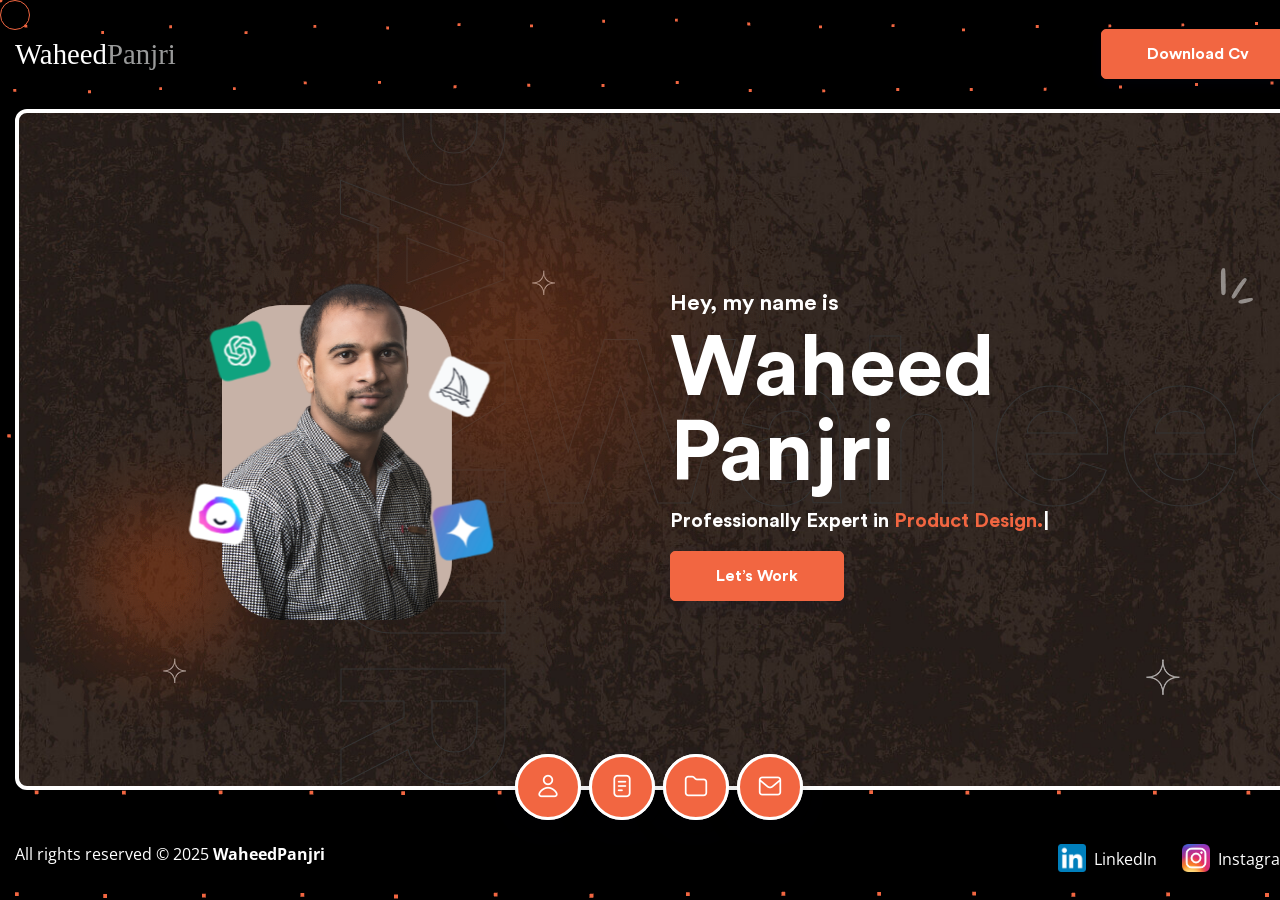
==== index.html @ 33e7f5e1 "added boxes to skills" ====
<!doctype html>
<html class="no-js" lang="zxx">

<head>
    <meta charset="utf-8">
    <meta http-equiv="x-ua-compatible" content="ie=edge">
    <title>Waheed Panjri - Portfolio</title>
    <meta name="description" content="">
    <meta name="viewport" content="width=device-width, initial-scale=1">

    <!-- Place favicon.ico in the root directory -->
    <link rel="shortcut icon" href="images/logo/favicon.png" type="image/x-icon">

    <!-- Google fonts link here -->
    <link rel="preconnect" href="https://fonts.googleapis.com">
    <link rel="preconnect" href="https://fonts.gstatic.com" crossorigin>
    <link
        href="https://fonts.googleapis.com/css2?family=Cormorant+Garamond:ital,wght@0,300;0,400;0,500;0,600;0,700;1,300;1,400;1,500;1,600;1,700&family=Open+Sans:ital,wght@0,400;0,500;0,700;0,800;1,300;1,400;1,500;1,600;1,700;1,800&family=Oswald:wght@300;400;500;700&family=Roboto+Condensed:wght@300;400;700&display=swap"
        rel="stylesheet">

    <!-- All css here -->
    <link rel="stylesheet" href="css/fontawesome-all.min.css">
    <link rel="stylesheet" href="css/bootstrap.min.css">
    <link rel="stylesheet" href="css/flaticon.css">
    <link rel="stylesheet" href="css/all-animations.css">
    <link rel="stylesheet" href="css/reset.min.css">
    <link rel="stylesheet" href="css/leaflet.css">
    <link rel="stylesheet" href="css/default.css">
    <link rel="stylesheet" href="css/style.css">
    <link rel="stylesheet" href="css/responsive.css">


</head>

<body>
    <!--[if lte IE 9]>
        <p class="browserupgrade">You are using an <strong>outdated</strong> browser. Please <a href="https://browsehappy.com/">upgrade your browser</a> to improve your experience and security.</p>
    <![endif]-->



    <!--  ====== preloader=============================================  -->
    <div id="preloader">
        <div id="loading">
            <div id="loading-center">
                <div id="loading-center-absolute">
                    <div class="object" id="object_one"></div>
                    <div class="object" id="object_two"></div>
                    <div class="object" id="object_three"></div>
                </div>
            </div>
        </div>
    </div><!-- /preloader -->

    <div class="body-wrapper over-hidden position-relative">
        <div id="venta-background" class="h-100"></div>
        <div class="container p-0 con-padding">

            <!--  ====== header-area-start
            ===================================================  -->
            <header class="header-padding">
                <div class="row align-items-center">
                    <div class="col-xl-6  col-lg-6  col-md-3  col-sm-6 col-5">
                        <div id="logo">
                            <!-- <a href="index.html"><img src="images/logo/logo.png" alt="ProCv"></a> -->
                            <a href="index.html" alt="WaheedPanjri"
                                style="font-family: fantasy; font-size: 1.8em;"><span class="fname"
                                    style="color: #fff;">Waheed</span><span class="lname"
                                    style="color: #999a9a;">Panjri</span></a>
                        </div>
                    </div><!-- /col -->

                    <div class="col-xl-6  col-lg-6  col-md-9  col-sm-6 col-7 text-right">
                        <div class="my-btn d-inline-block">
                            <a href="images/resume/PD-Waheed-Resume.pdf" target="_blank"
                                class="btn theme-bg text-capitalize f-700 mb-0">Download Cv</a>
                        </div><!-- /my-btn -->
                    </div><!-- /col -->

                </div><!-- /row -->
            </header>

            <div id="content">

                <!-- profile 
                ================================================== -->
                <div id="profile"
                    class="hero-area hero-area-height border-radius12 over-hidden bg-cover position-relative"
                    data-background="images/hero/hero-bg.jpg">
                    <div id="scene" class="parallax position-absolute w-100 h-100 z-index11">
                        <img data-depth="0.20" class="hero-shape hero-shape1 position-absolute d-none d-md-inline-block"
                            src="images/hero/shape1.png" alt="#"><!-- /hero-shape1 -->
                        <img data-depth="0.15" class="hero-shape hero-shape2 position-absolute d-none d-md-inline-block"
                            src="images/hero/shape2.png" alt="#"><!-- /hero-shape2 -->
                        <img data-depth="0.30" class="hero-shape hero-shape3 position-absolute d-none d-md-inline-block"
                            src="images/hero/shape3.png" alt="#"><!-- /hero-shape3 -->
                        <img data-depth="0.10" class="hero-shape hero-shape4 position-absolute d-none d-md-inline-block"
                            src="images/hero/shape4.png" alt="#"><!-- /hero-shape4 -->
                        <div data-depth="0.30"
                            class="hero-text-shape hero-text-shape1 position-absolute d-none d-md-inline-block">
                            <span class="d-inline-block font-family-CircularStdBold text-uppercase">Panjri</span>
                        </div><!-- /hero-text1 -->
                        <div data-depth="0.10"
                            class="hero-text-shape hero-text-shape2 position-absolute d-none d-md-inline-block">
                            <span class="d-inline-block font-family-CircularStdBold text-capitalize">Waheed</span>
                        </div><!-- /hero-text -->
                    </div><!-- /parallax -->

                    <div
                        class="d-flex align-items-center justify-content-center w-100 h-100 z-index11 position-relative">
                        <div class="row align-items-center justify-content-center py-md-3 w-100">

                            <div
                                class="col-xl-6 col-lg-4 col-md-6 col-sm-11 col-11 d-flex justify-content-center pr-xl-3 pr-lg-0">
                                <div
                                    class="hero-img-wrapper w-100 d-flex align-items-center justify-content-center position-relative px-md-3 px-lg-0">
                                    <div class="hero-img tilt position-relative z-index1" data-tilt>
                                        <img src="images/hero/waheed.png" alt="hero img">

                                        <div class="tilt-inner position-absolute top-0 w-100 h-100">
                                            <div class="hero-icon1 hero-icon position-absolute"><img
                                                    src="images/hero/chat-gpt.png" alt="icon"></div><!-- /hero-icon1 -->
                                            <div class="hero-icon2 hero-icon position-absolute"><img
                                                    src="images/hero/midjourney.png" alt="icon"> </div>
                                            <!-- /hero-icon2 -->
                                            <div class="hero-icon3 hero-icon position-absolute"><img
                                                    src="images/hero/google-gemini.png" alt="icon"> </div>
                                            <!-- /hero-icon3 -->
                                            <div class="hero-icon4 hero-icon position-absolute"><img
                                                    src="images/hero/jasper.png" alt="icon"> </div><!-- /hero-icon4 -->
                                        </div>
                                    </div>

                                    <div class="hero-effect2 position-absolute text-center">
                                        <img src="images/hero/hero-effect2.png" alt="effect-img 1">
                                    </div><!-- /effect2 -->
                                    <div class="hero-effect1 position-absolute text-center">
                                        <img src="images/hero/hero-effect1.png" alt="effect-img 2">
                                    </div><!-- /effect1 -->
                                </div><!-- /hero-left -->
                            </div><!-- /col -->

                            <div class="col-xl-6 col-lg-6 offset-lg-1 col-md-12 offset-xl-0 col-sm-12 col-12">
                                <div class="hero-content mt--5">
                                    <span class="sub-title d-block text-white font-family-CircularStdBold mb-15">Hey, my
                                        name is</span>
                                    <h1 class="text-white font-family-CircularStdBold mb-25 mr-lg-5">Waheed Panjri</h1>
                                    <h3 class="text-white mb-45">Professionally Expert in <span
                                            class="typer font-family-CircularStdBold" id="some-id"
                                            data-words="Product Design.,UI Design., Prototyping., Wireframing., ChatGPT.,"
                                            data-delay="50" data-colors="#f26641">
                                        </span><span class="cursor" data-cursorDisplay="|" data-owner="some-id"></span>
                                    </h3>
                                    <div class="my-btn d-inline-block">
                                        <a href="#contact" class="btn theme-bg text-capitalize f-700">Let’s Work</a>
                                    </div><!-- /my-btn -->
                                </div><!-- /hero-right -->
                            </div><!-- /col -->

                        </div><!-- /row -->
                    </div>

                </div><!-- /profile -->


                <!--  ====== menu-start
                ===================================================  -->
                <nav class="main-menu">
                    <ul class="tabs d-flex align-items-center justify-content-center">
                        <li class="tmenu">
                            <a href="#profile" class="profile tabs-home">
                                <span>Home</span>
                            </a>
                        </li>
                        <li class="tmenu">
                            <a href="#about" class="about">
                                <span>About</span>
                            </a>
                        </li>
                        <li class="tmenu">
                            <a href="#resume" class="resume">
                                <span>Resume</span>
                            </a>
                        </li>
                        <li class="tmenu">
                            <a href="#portfolio" class="portfolio">
                                <span>portfolio</span>
                            </a>
                        </li>
                        <!-- <li class="tmenu">
                            <a href="#blog" class="blog">
                                <span>Blog</span>
                            </a>
                        </li> -->
                        <li class="tmenu">
                            <a href="#contact" class="contact">
                                <span>Contact</span>
                            </a>
                        </li>
                    </ul>
                </nav><!-- /menu -->

                <!-- about-page 
                ================================================== -->
                <div id="about" class="page-margin-top">
                    <div class="container p-0">

                        <div class="content-wrapper-padding white-bg border-radius12 position-relative">

                            <!-- about-area -->
                            <div class="about-content-area section-border-bottom pb-65">

                                <div class="row justify-content-between title-margin mb-45">
                                    <div class="col-xl-6 col-lg-5  col-md-4 col-sm-12 col-12 d-flex align-items-center">
                                        <div class="title">
                                            <h2 class="position-relative pl-25">About Me</h2>
                                        </div><!-- /title -->
                                    </div><!-- /col -->
                                    <div class="col-xl-6  col-lg-7 col-md-8  col-sm-12 col-12 text-right">
                                        <div class="title-content text-right">
                                            <p class="text-left">Bio</p>
                                        </div><!-- /title-content -->
                                    </div><!-- /col -->
                                </div><!-- /row -->

                                <div class="row mt-lg-0">

                                    <div class="col-xl-4  col-lg-5  col-md-6 col-sm- col-">
                                        <div class="about-img" data-tilt data-tilt-max="10">
                                            <img class="border-radius12" src="images/about/waheed-pic-prof.png"
                                                alt="about image">
                                        </div><!-- /about img -->
                                    </div><!-- /col -->

                                    <div class="col-xl-6  col-lg-6  col-md-6  col-sm- col- d-none d-md-block d-xl-none">
                                        <div class="about-info pl-40">
                                            <ul class="d-flex align-items-center mb-35">
                                                <li class="pr-20">
                                                    <span
                                                        class="font-family-CircularStdBold primary-color d-block mb-20">Name</span>
                                                    <span
                                                        class="font-family-CircularStdBold primary-color d-block mb-20">Email</span>
                                                    <span
                                                        class="font-family-CircularStdBold primary-color d-block mb-20">Phone</span>
                                                    <span
                                                        class="font-family-CircularStdBold primary-color d-block mb-20">Address</span>
                                                    <span
                                                        class="font-family-CircularStdBold primary-color d-block mb-20">Education</span>
                                                    <span
                                                        class="font-family-CircularStdBold primary-color d-block mb-20">Languages</span>
                                                    <span
                                                        class="font-family-CircularStdBold primary-color d-block mb-20">Nationality</span>
                                                    <span
                                                        class="font-family-CircularStdBold primary-color d-block mb-20">Freelance</span>
                                                </li>
                                                <li>
                                                    <span class="d-block mb-20">James Anderson</span>
                                                    <span class="d-block mb-20">hellojames@gmail.com</span>
                                                    <span class="d-block mb-20">+123 456 7890</span>
                                                    <span class="d-block mb-20">20, Bordeshi, Amin Bazar</span>
                                                    <span class="d-block mb-20">B.Sc in Physics</span>
                                                    <span class="d-block mb-20">English, Bangla</span>
                                                    <span class="d-block mb-20">Bangladeshi</span>
                                                    <span class="d-block mb-20">Available</span>
                                                </li>
                                            </ul>
                                            <div class="my-btn d-inline-block">
                                                <a href="#" class="btn theme-bg text-capitalize f-700">Contact
                                                    Me</a>
                                            </div><!-- /btn -->
                                        </div><!-- /about info -->
                                    </div><!-- /col -->

                                    <div class="col-xl-8  col-lg-12  col-md-12  col-sm- col-">
                                        <div class="row">
                                            <div class="col-xl-6  col-lg-12  col-md-  col-sm- col- pr-lg-0">
                                                <div class="about-content mt--5">
                                                      <p class="mb-28">A UX designer based in Mumbai, India. I have a
                                                        passion for creating user experiences that are seamless and
                                                        impactful.</p>

                                                    <p class="mb-0">I like to create designs that are genuinely
                                                        desirable, feasible and viable for the business and the
                                                        end-users. To make everything success, there are lot of
                                                        experiments, requirement gathering from various stakeholders,
                                                        prototypes and finally collaborating with the Engineering team.
                                                        My experience span across user research, user personas, creating
                                                        wireframes, interactive prototyping, creating impactful visual
                                                        designs, mobile designs.</p>

                                                    <!-- <p class="mb-0">Understanding the human experience is important for
                                                        creating useful and effective products. I use and try my
                                                        skillset to empower people to accomplish their goals via easy to
                                                        use design experience. Creating digital experiences that make
                                                        life easier is what I love to do. ‍</p> -->
                                                </div><!-- /about-content -->
                                            </div><!-- /col -->

                                            <div class="col-xl-6  col-lg-  col-md-  col-sm- col- d-md-none d-xl-block">
                                                <div class="about-info pl-40">
                                                    <ul class="d-flex align-items-center mb-35">
                                                        <li class="pr-20">
                                                            <span
                                                                class="font-family-CircularStdBold primary-color d-block mb-20">Name</span>
                                                            <span
                                                                class="font-family-CircularStdBold primary-color d-block mb-20">Email</span>
                                                            <span
                                                                class="font-family-CircularStdBold primary-color d-block mb-20">Phone</span>
                                                            <span
                                                                class="font-family-CircularStdBold primary-color d-block mb-20">Address</span>
                                                            <span
                                                                class="font-family-CircularStdBold primary-color d-block mb-20">Education</span>
                                                            <span
                                                                class="font-family-CircularStdBold primary-color d-block mb-20">Languages</span>
                                                            <span
                                                                class="font-family-CircularStdBold primary-color d-block mb-20">Nationality</span>
                                                            <span
                                                                class="font-family-CircularStdBold primary-color d-block mb-20">Freelance</span>
                                                        </li>
                                                        <li class="info-details">
                                                            <span class="d-block mb-20">Waheed Panjri</span>
                                                            <span class="d-block mb-20">waheed.uxer@gmail.com</span>
                                                            <span class="d-block mb-20">+91 9619647486</span>
                                                            <span class="d-block mb-20">Mumbai, India</span>
                                                            <span class="d-block mb-20">BCA</span>
                                                            <span class="d-block mb-20">English, Hindi, Marathi</span>
                                                            <span class="d-block mb-20">Indian</span>
                                                            <span class="d-block mb-20">Available</span>
                                                        </li>
                                                    </ul>
                                                    <div class="my-btn d-inline-block">
                                                        <a href="#" class="btn theme-bg text-capitalize f-700">Contact
                                                            Me</a>
                                                    </div><!-- /btn -->
                                                </div><!-- /about info -->
                                            </div><!-- /col -->
                                        </div><!-- /row -->
                                    </div><!-- /container -->

                                </div><!-- /row -->

                            </div><!-- /about-area -->

                            <!-- service-area -->
                            <div class="service-content-area section-border-bottom mt-60 pb-25">

                                <div class="row justify-content-between title-margin mb-45">
                                    <div class="col-xl-6 col-lg-5  col-md-4 col-sm-12 col-12 d-flex align-items-center">
                                        <div class="title">
                                            <h2 class="position-relative pl-25">Service</h2>
                                        </div><!-- /title -->
                                    </div><!-- /col -->
                                    <div class="col-xl-6  col-lg-7 col-md-8  col-sm-12 col-12 text-right">
                                        <div class="title-content text-right">
                                            <p class="text-left">Eva cididunt ut labore et dolor magna antiqua.Ut ad
                                                enum ad dolor sit amet consectetur adipisicing elit.</p>
                                        </div><!-- /title-content -->
                                    </div><!-- /col -->
                                </div><!-- /row -->

                                <div class="row mt-1 mt-md-0">
                                    <div class="col-xl-4  col-lg-6 col-md-6  col-sm- col-">
                                        <div
                                            class="single-service neutral-bg border-radius12 pl-50 pr-50 pt-60 pb-45 mb-45 mr-8">
                                            <div class="service-ser-icon pl-15 position-relative mb-40">
                                                <img class="position-relative z-index1"
                                                    src="images/about/service-icon1.png" alt="icon">
                                            </div><!-- /service-ser-icon -->
                                            <div class="service-text">
                                                <h4 class="mb-30">AI Research</h4>
                                                <p class="mb-0">Collit anim id est laborum. Sed ut per spiciatis und
                                                    dunt ut labore eto dolore magna aliqu ation ullamcko laboris nisi ut
                                                    aliquip.</p>
                                            </div><!-- /service-text -->
                                        </div>
                                    </div><!-- /col -->

                                    <div class="col-xl-4  col-lg-6 col-md-6  col-sm- col-">
                                        <div
                                            class="single-service neutral-bg border-radius12 pl-50 pr-50 pt-60 pb-45 mb-45 mr-8 ml-8">
                                            <div class="service-ser-icon pl-15 position-relative mb-40">
                                                <img class="position-relative z-index1"
                                                    src="images/about/service-icon2.png" alt="icon">
                                            </div><!-- /service-ser-icon -->
                                            <div class="service-text">
                                                <h4 class="mb-30">AI Bot development</h4>
                                                <p class="mb-0">Collit anim id est laborum. Sed ut per spiciatis und
                                                    dunt ut labore eto dolore magna aliqu ation ullamcko laboris nisi ut
                                                    aliquip.</p>
                                            </div><!-- /service-text -->
                                        </div>
                                    </div><!-- /col -->

                                    <div class="col-xl-4  col-lg-6 col-md-6  col-sm- col-">
                                        <div
                                            class="single-service neutral-bg border-radius12 pl-50 pr-50 pt-60 pb-45 mb-45 ml-8">
                                            <div class="service-ser-icon pl-15 position-relative mb-40">
                                                <img class="position-relative z-index1"
                                                    src="images/about/service-icon3.png" alt="icon">
                                            </div><!-- /service-ser-icon -->
                                            <div class="service-text">
                                                <h4 class="mb-30">Image generation</h4>
                                                <p class="mb-0">Collit anim id est laborum. Sed ut per spiciatis und
                                                    dunt ut labore eto dolore magna aliqu ation ullamcko laboris nisi ut
                                                    aliquip.</p>
                                            </div><!-- /service-text -->
                                        </div>
                                    </div><!-- /col -->

                                    <div class="col-xl-4  col-lg-6 col-md-6  col-sm- col-">
                                        <div
                                            class="single-service neutral-bg border-radius12 pl-50 pr-50 pt-60 pb-45 mb-45 mr-8">
                                            <div class="service-ser-icon pl-15 position-relative mb-40">
                                                <img class="position-relative z-index1"
                                                    src="images/about/service-icon4.png" alt="icon">
                                            </div><!-- /service-ser-icon -->
                                            <div class="service-text">
                                                <h4 class="mb-30">Video generation</h4>
                                                <p class="mb-0">Collit anim id est laborum. Sed ut per spiciatis und
                                                    dunt ut labore eto dolore magna aliqu ation ullamcko laboris nisi ut
                                                    aliquip.</p>
                                            </div><!-- /service-text -->
                                        </div>
                                    </div><!-- /col -->

                                    <div class="col-xl-4  col-lg-6 col-md-6  col-sm- col-">
                                        <div
                                            class="single-service neutral-bg border-radius12 pl-50 pr-50 pt-60 pb-45 mb-45 mr-8 ml-8">
                                            <div class="service-ser-icon pl-15 position-relative mb-40">
                                                <img class="position-relative z-index1"
                                                    src="images/about/service-icon5.png" alt="icon">
                                            </div><!-- /service-ser-icon -->
                                            <div class="service-text">
                                                <h4 class="mb-30">Content Creation</h4>
                                                <p class="mb-0">Collit anim id est laborum. Sed ut per spiciatis und
                                                    dunt ut labore eto dolore magna aliqu ation ullamcko laboris nisi ut
                                                    aliquip.</p>
                                            </div><!-- /service-text -->
                                        </div>
                                    </div><!-- /col -->

                                    <div class="col-xl-4  col-lg-6 col-md-6  col-sm- col-">
                                        <div
                                            class="single-service neutral-bg border-radius12 pl-50 pr-50 pt-60 pb-45 mb-45 ml-8">
                                            <div class="service-ser-icon pl-15 position-relative mb-40">
                                                <img class="position-relative z-index1"
                                                    src="images/about/service-icon6.png" alt="icon">
                                            </div><!-- /service-ser-icon -->
                                            <div class="service-text">
                                                <h4 class="mb-30">Web Development</h4>
                                                <p class="mb-0">Collit anim id est laborum. Sed ut per spiciatis und
                                                    dunt ut labore eto dolore magna aliqu ation ullamcko laboris nisi ut
                                                    aliquip.</p>
                                            </div><!-- /service-text -->
                                        </div>
                                    </div><!-- /col -->
                                </div><!-- /row -->

                            </div><!-- /service-area -->

                            <!-- testimonial-area -->
                            <div class="testimonial-content-area section-border-bottom mt-65 pb-70">

                                <div class="row align-items-center">
                                    <div class="col-xl-7  col-lg-7  col-md-12  col-sm- col-">
                                        <div class="row">
                                            <div class="col-xl-7  col-lg-9  col-md-5  col-sm- col-">
                                                <div class="title position-relative mb-30 mt--10">
                                                    <h2 class="position-relative pl-25">Testimonials</h2>
                                                </div><!-- /title -->
                                            </div><!-- /col -->
                                        </div><!-- /row -->
                                        <div class="testimonial-content-wrapper mb-50">
                                            <h3 class="mr-200">What People Say About Me</h3>

                                            <div id="carouselExampleIndicators" class="carousel slide mt--5"
                                                data-interval="false" data-ride="carousel">
                                                <ol class="carousel-indicators justify-content-start">
                                                    <li data-target="#carouselExampleIndicators" data-slide-to="0"
                                                        class="active"></li>
                                                    <li data-target="#carouselExampleIndicators" data-slide-to="1"></li>
                                                    <li data-target="#carouselExampleIndicators" data-slide-to="2"></li>
                                                </ol>
                                                <div class="carousel-inner">
                                                    <div class="carousel-item active">
                                                        <div
                                                            class="single-testimonial position-relative mt-40 pb-25 pr-xl-5 pr-lg-2">
                                                            <img class="quote-left position-absolute left-0 top-0"
                                                                src="images/about/quote-icon-left.png" alt="quote">
                                                            <blockquote
                                                                class="blockquote position-relative z-index1 mb-20">
                                                                <p class="font-italic pl-100">Excepteur sint occaecat
                                                                    cupidatat non proident, sunt in culpa qui officia
                                                                    deserunt mollit anim id est laborum. Sed ut
                                                                    perspiciatis unde omnis iste natus error sit
                                                                    voluptatem accusantium doloremque laudantium, totam
                                                                    rem aperiam, eaque ipsa quae ab illo inventore
                                                                    veritatis iste natus error sit voluptatem
                                                                    laudantium.</p>
                                                            </blockquote>

                                                            <div
                                                                class="testi-info pl-100 d-flex align-items-center mt-40 z-index1">
                                                                <div class="testi-avatar mr-25">
                                                                    <img src="images/about/author.jpg" alt="author">
                                                                </div><!-- /testi-avatar -->
                                                                <div class="avatar-info">
                                                                    <h6 class="mb-6">James Parker</h6>
                                                                    <p class="mb-0">Web Developer</p>
                                                                </div>
                                                            </div>
                                                        </div><!-- /single-testimonial -->
                                                    </div>
                                                    <div class="carousel-item">
                                                        <div
                                                            class="single-testimonial position-relative mt-40 pb-25 pr-xl-5 pr-lg-2">
                                                            <img class="quote-left position-absolute left-0 top-0"
                                                                src="images/about/quote-icon-left.png" alt="quote">
                                                            <blockquote
                                                                class="blockquote position-relative z-index1 mb-20">
                                                                <p class="font-italic pl-100">Excepteur sint occaecat
                                                                    cupidatat non proident, sunt in culpa qui officia
                                                                    deserunt mollit anim id est laborum. Sed ut
                                                                    perspiciatis unde omnis iste natus error sit
                                                                    voluptatem accusantium doloremque laudantium, totam
                                                                    rem aperiam, eaque ipsa quae ab illo inventore
                                                                    veritatis iste natus error sit laudantium
                                                                    voluptatem.</p>
                                                            </blockquote>

                                                            <div
                                                                class="testi-info pl-100 d-flex align-items-center mt-40 z-index1">
                                                                <div class="testi-avatar mr-25">
                                                                    <img src="images/about/author.jpg" alt="author">
                                                                </div><!-- /testi-avatar -->
                                                                <div class="avatar-info">
                                                                    <h6 class="mb-6">James Parker</h6>
                                                                    <p class="mb-0">Web Developer</p>
                                                                </div>
                                                            </div>
                                                        </div><!-- /single-testimonial -->
                                                    </div>
                                                    <div class="carousel-item">
                                                        <div
                                                            class="single-testimonial position-relative mt-40 pb-25 pr-xl-5 pr-lg-2">
                                                            <img class="quote-left position-absolute left-0 top-0"
                                                                src="images/about/quote-icon-left.png" alt="quote">
                                                            <blockquote
                                                                class="blockquote position-relative z-index1 mb-20">
                                                                <p class="font-italic pl-100">Excepteur sint occaecat
                                                                    cupidatat non proident, sunt in culpa qui officia
                                                                    deserunt mollit anim id est laborum. Sed ut
                                                                    perspiciatis unde omnis iste natus error sit
                                                                    voluptatem accusantium doloremque laudantium, totam
                                                                    rem aperiam, eaque ipsa quae ab illo inventore
                                                                    veritatis iste natus error sit laudantium
                                                                    voluptatem.</p>
                                                            </blockquote>

                                                            <div
                                                                class="testi-info pl-100 d-flex align-items-center mt-40 z-index1">
                                                                <div class="testi-avatar mr-25">
                                                                    <img src="images/about/author.jpg" alt="author">
                                                                </div><!-- /testi-avatar -->
                                                                <div class="avatar-info">
                                                                    <h6 class="mb-6">James Parker</h6>
                                                                    <p class="mb-0">Web Developer</p>
                                                                </div>
                                                            </div>
                                                        </div><!-- /single-testimonial -->
                                                    </div>
                                                </div>
                                            </div>
                                        </div>
                                    </div><!-- /col -->

                                    <div class="col-xl-5 col-lg-5  col-md-12  col-sm- col-">
                                        <div class="testimonial-img text-center text-lg-right" data-tilt
                                            data-tilt-max="10">
                                            <img class="border-radius12" src="images/about/testimonial-img.jpg"
                                                alt="testimonial image">
                                        </div><!-- /about img -->
                                    </div><!-- /col -->

                                </div><!-- /row -->

                            </div><!-- /testimonial-area -->

                            <!-- price-area -->
                            <div class="price-area section-border-bottom pb-40 pt-60">

                                <div class="row justify-content-between title-margin mb-45">
                                    <div class="col-xl-6 col-lg-5  col-md-4 col-sm-12 col-12 d-flex align-items-center">
                                        <div class="title">
                                            <h2 class="position-relative pl-25">Pricing Plans</h2>
                                        </div><!-- /title -->
                                    </div><!-- /col -->
                                    <div class="col-xl-6  col-lg-7 col-md-8  col-sm-12 col-12 text-right">
                                        <div class="title-content text-right">
                                            <p class="text-left">Eva cididunt ut labore et dolor magna antiqua.Ut ad
                                                enum ad dolor sit amet consectetur adipisicing elit.</p>
                                        </div><!-- /title-content -->
                                    </div><!-- /col -->
                                </div><!-- /row -->


                                <div class="row price-wrapper justify-content-center">
                                    <div class="col-xl-4 col-lg-4 col-md-6 col-sm-8 col-12">
                                        <div
                                            class="single-price white-bg shadow-hover transition3 border-radius12 pl-45 pr-45 pt-45 pb-50 mb-30">
                                            <div class="price-table-header pb-22">
                                                <h4 class="pb-22">Hourly</h4>
                                                <h5 class="theme-color f-400"><span class="rate pr-12">$129</span> / Per
                                                    Hour</h5>
                                            </div>
                                            <ul class="price-list mt-25 mb-30">
                                                <li class="d-flex align-items-center">
                                                    <span class="theme-color d-inline-block text-center"><i
                                                            class="far fa-check"></i></span>
                                                    <p class="mb-0 ml-20">Ancididunt ut labore et dolore</p>
                                                </li>
                                                <li class="d-flex align-items-center">
                                                    <span class="theme-color d-inline-block text-center"><i
                                                            class="far fa-check"></i></span>
                                                    <p class="mb-0 ml-20">Magna aliqua. Ut enim ad</p>
                                                </li>
                                                <li class="d-flex align-items-center">
                                                    <span class="theme-color d-inline-block text-center"><i
                                                            class="far fa-check"></i></span>
                                                    <p class="mb-0 ml-20">Dinim veniam, quis nostrud</p>
                                                </li>
                                                <li class="d-flex align-items-center">
                                                    <span class="secondary-color3 disable d-block text-center"><i
                                                            class="far fa-times"></i></span>
                                                    <p class="mb-0 ml-20">Exercitation ullamco laboris</p>
                                                </li>
                                                <li class="d-flex align-items-center">
                                                    <span class="secondary-color3 disable d-inline-block text-center"><i
                                                            class="far fa-times"></i></span>
                                                    <p class="mb-0 ml-20">Nisi ut aliquip ex ea commodo</p>
                                                </li>
                                            </ul>

                                            <div class="my-btn d-inline-block">
                                                <a href="#" class="btn theme-bg text-capitalize f-700">Sign Up</a>
                                            </div><!-- /btn -->

                                        </div><!-- / -->
                                    </div><!-- /col -->
                                    <div class="col-xl-4 col-lg-4 col-md-6 col-sm-8 col-12">
                                        <div
                                            class="single-price white-bg shadow-hover transition3 border-radius12 pl-45 pr-45 pt-45 pb-50 mb-30">
                                            <div class="price-table-header pb-22">
                                                <h4 class="pb-22">Project Base</h4>
                                                <h5 class="theme-color f-400"><span class="rate pr-12">$499</span> / Per
                                                    Project</h5>
                                            </div>
                                            <ul class="price-list mt-25 mb-30">
                                                <li class="d-flex align-items-center">
                                                    <span class="theme-color d-inline-block text-center"><i
                                                            class="far fa-check"></i></span>
                                                    <p class="mb-0 ml-20">Ancididunt ut labore et dolore</p>
                                                </li>
                                                <li class="d-flex align-items-center">
                                                    <span class="theme-color d-inline-block text-center"><i
                                                            class="far fa-check"></i></span>
                                                    <p class="mb-0 ml-20">Magna aliqua. Ut enim ad</p>
                                                </li>
                                                <li class="d-flex align-items-center">
                                                    <span class="theme-color d-inline-block text-center"><i
                                                            class="far fa-check"></i></span>
                                                    <p class="mb-0 ml-20">Dinim veniam, quis nostrud</p>
                                                </li>
                                                <li class="d-flex align-items-center">
                                                    <span class="theme-color d-inline-block text-center"><i
                                                            class="far fa-check"></i></span>
                                                    <p class="mb-0 ml-20">Exercitation ullamco laboris</p>
                                                </li>
                                                <li class="d-flex align-items-center">
                                                    <span class="secondary-color3 disable d-inline-block text-center"><i
                                                            class="far fa-times"></i></span>
                                                    <p class="mb-0 ml-20">Nisi ut aliquip ex ea commodo</p>
                                                </li>
                                            </ul>

                                            <div class="my-btn d-inline-block">
                                                <a href="#" class="btn theme-bg text-capitalize f-700">Sign Up</a>
                                            </div><!-- /btn -->

                                        </div><!-- / -->
                                    </div><!-- /col -->
                                    <div class="col-xl-4 col-lg-4 col-md-6 col-sm-8 col-12">
                                        <div
                                            class="single-price white-bg shadow-hover transition3 border-radius12 pl-45 pr-45 pt-45 pb-50 mb-30">
                                            <div class="price-table-header pb-22">
                                                <h4 class="pb-22">Full Time</h4>
                                                <h5 class="theme-color f-400"><span class="rate pr-12">$2999 </span> /
                                                    Per Month</h5>
                                            </div>
                                            <ul class="price-list mt-25 mb-30">
                                                <li class="d-flex align-items-center">
                                                    <span class="theme-color d-inline-block text-center"><i
                                                            class="far fa-check"></i></span>
                                                    <p class="mb-0 ml-20">Ancididunt ut labore et dolore</p>
                                                </li>
                                                <li class="d-flex align-items-center">
                                                    <span class="theme-color d-inline-block text-center"><i
                                                            class="far fa-check"></i></span>
                                                    <p class="mb-0 ml-20">Magna aliqua. Ut enim ad</p>
                                                </li>
                                                <li class="d-flex align-items-center">
                                                    <span class="theme-color d-inline-block text-center"><i
                                                            class="far fa-check"></i></span>
                                                    <p class="mb-0 ml-20">Dinim veniam, quis nostrud</p>
                                                </li>
                                                <li class="d-flex align-items-center">
                                                    <span class="theme-color d-inline-block text-center"><i
                                                            class="far fa-check"></i></span>
                                                    <p class="mb-0 ml-20">Exercitation ullamco laboris</p>
                                                </li>
                                                <li class="d-flex align-items-center">
                                                    <span class="theme-color d-inline-block text-center"><i
                                                            class="far fa-check"></i></span>
                                                    <p class="mb-0 ml-20">Nisi ut aliquip ex ea commodo</p>
                                                </li>
                                            </ul>

                                            <div class="my-btn d-inline-block">
                                                <a href="#" class="btn theme-bg text-capitalize f-700">Sign Up</a>
                                            </div><!-- /btn -->

                                        </div><!-- / -->
                                    </div><!-- /col -->
                                </div><!-- /price-wrapper -->
                            </div><!-- /price-area -->

                            <!-- brand-area -->
                            <div class="brand-area pt-65">

                                <div class="row justify-content-between title-margin mb-45">
                                    <div class="col-xl-6 col-lg-5  col-md-4 col-sm-12 col-12 d-flex align-items-center">
                                        <div class="title">
                                            <h2 class="position-relative pl-25">Brands & Clients</h2>
                                        </div><!-- /title -->
                                    </div><!-- /col -->
                                    <div class="col-xl-6  col-lg-7 col-md-8  col-sm-12 col-12 text-right">
                                        <div class="title-content text-right">
                                            <p class="text-left">Eva cididunt ut labore et dolor magna antiqua.Ut ad
                                                enum ad dolor sit amet consectetur adipisicing elit.</p>
                                        </div><!-- /title-content -->
                                    </div><!-- /col -->
                                </div><!-- /row -->

                                <ul class="brands-wrapper">
                                    <li class="d-inline-block text-center mb-15 mr-12">
                                        <div class="single-brand ">
                                            <img src="images/about/brand-img1.png" alt="brand image 1">
                                        </div>
                                    </li>
                                    <li class="d-inline-block text-center mb-15 mr-12">
                                        <div class="single-brand ">
                                            <img src="images/about/brand-img2.png" alt="brand image 2">
                                        </div>
                                    </li>
                                    <li class="d-inline-block text-center mb-15 mr-12">
                                        <div class="single-brand ">
                                            <img src="images/about/brand-img3.png" alt="brand image 3">
                                        </div>
                                    </li>
                                    <li class="d-inline-block text-center mb-15 mr-12">
                                        <div class="single-brand ">
                                            <img src="images/about/brand-img4.png" alt="brand image 4">
                                        </div>
                                    </li>
                                    <li class="d-inline-block text-center mb-15">
                                        <div class="single-brand ">
                                            <img src="images/about/brand-img5.png" alt="brand image 5">
                                        </div>
                                    </li>
                                    <li class="d-inline-block text-center mb-15 mr-12">
                                        <div class="single-brand ">
                                            <img src="images/about/brand-img6.png" alt="brand image 6">
                                        </div>
                                    </li>
                                    <li class="d-inline-block text-center mb-15 mr-12">
                                        <div class="single-brand ">
                                            <img src="images/about/brand-img7.png" alt="brand image 7">
                                        </div>
                                    </li>
                                    <li class="d-inline-block text-center mb-15 mr-12">
                                        <div class="single-brand ">
                                            <img src="images/about/brand-img8.png" alt="brand image 8">
                                        </div>
                                    </li>
                                    <li class="d-inline-block text-center mb-15 mr-12">
                                        <div class="single-brand text-center">
                                            <img src="images/about/brand-img9.png" alt="brand image 9">
                                        </div>
                                    </li>
                                    <li class="d-inline-block text-center mb-15">
                                        <div class="single-brand ">
                                            <img src="images/about/brand-img10.png" alt="brand image 10">
                                        </div>
                                    </li>
                                </ul><!-- /row -->
                            </div><!-- /brand-area -->
                        </div><!-- /content-wrapper-padding -->

                    </div><!-- /container -->
                </div><!-- /about-page -->


                <!-- resume-page 
                ================================================== -->
                <div id="resume" class="page-margin-top">
                    <div class="container p-0">

                        <div
                            class="content-wrapper-padding white-bg content-wrapper-padding white-bg border-radius12 position-relative">

                            <!-- experience-education-area -->
                            <div class="experience-education-content-area section-border-bottom pb-65">

                                <div class="row justify-content-between title-margin mb-45">
                                    <div class="col-xl-6 col-lg-5  col-md-4 col-sm-12 col-12 d-flex align-items-center">
                                        <div class="title">
                                            <h2 class="position-relative pl-25">Resume</h2>
                                        </div><!-- /title -->
                                    </div><!-- /col -->
                                    <!-- <div class="col-xl-6  col-lg-7 col-md-8  col-sm-12 col-12 text-right">
                                        <div class="title-content text-right">
                                            <p class="text-left">Eva cididunt ut labor et dolor magna antiqua.Ut ad enum
                                                ad dolor sit education amat consenter adipisicing eliot antiqua.</p>
                                        </div><!- - /title-content - ->
                                    </div> -->
                                </div><!-- /row -->

                                <div class="row">
                                    <div class="col-xl-6  col-lg-6  col-md-12 col-sm- col-">
                                        <div class="experience-wrapper over-hidden pr-0">
                                            <h3 class="mb-30">Work Experience</h3>
                                            <ul>
                                                <li class="single-experience position-relative pl-35 mb-25">
                                                    <div
                                                        class="d-flex justify-content-between align-items-start flex-column-reverse flex-md-row mb-10">
                                                        <div class="experience-info">
                                                            <h4 class="mb-12">Design Consultant, UI/UX - Freelance</h4>
                                                            <span class="mb-12"><span
                                                                    class="secondary-color pr-05 d-inline-block">Freelance</span>
                                                                (Feb 2024 - Present)</span>
                                                        </div>
                                                        <span>Freelance</span>
                                                    </div>
                                                    <p>Specializing in designing intuitive, user-centered designs for
                                                        mobile and web. Providing strategic advice to clients for
                                                        improving the
                                                        usability and engagement of their products.</p>
                                                </li>

                                                <li class="single-experience position-relative pl-35 mb-25">
                                                    <div
                                                        class="d-flex justify-content-between align-items-start flex-column-reverse flex-md-row mb-10">
                                                        <div class="experience-info">
                                                            <h4 class="mb-12">UX Product Designer</h4>
                                                            <span class="mb-12"><span
                                                                    class="secondary-color d-inline-block pr-05">Fitterfly
                                                                    Healthtech Pvt. Ltd.</span> (Mar 2022 - Oct
                                                                2023)</span>
                                                        </div>
                                                        <img src="images/logo/ff-logo.png" alt="Fitterfly"
                                                            class="d-inline-block" height="40" />
                                                    </div>
                                                    <p>Worked on a Wellness Mobile and Web Apps. Collaboration with
                                                        Product, Tech managers and stakeholders. Led a team of
                                                        designers.</p>
                                                </li>

                                                <li class="single-experience position-relative pl-35 mb-25">
                                                    <div
                                                        class="d-flex justify-content-between align-items-start flex-column-reverse flex-md-row mb-10">
                                                        <div class="experience-info">
                                                            <h4 class="mb-12">Sr. UI/UX Designer</h4>
                                                            <span class="mb-12"><span
                                                                    class="secondary-color pr-05 d-inline-block">Consultant</span>
                                                                (Apr 2020 - Feb 2022)</span>
                                                        </div>
                                                        <span>Freelance</span>
                                                    </div>
                                                    <p>Specializing in designing intuitive, user-centered designs for
                                                        mobile and web. Providing strategic advice to clients for
                                                        improving the
                                                        usability and engagement of their products.</p>
                                                </li>

                                                <li class="single-experience position-relative pl-35 mb-25">
                                                    <div
                                                        class="d-flex justify-content-between align-items-start flex-column-reverse flex-md-row mb-10">
                                                        <div class="experience-info">
                                                            <h4 class="mb-12">Sr. UI/UX Designer</h4>
                                                            <span class="mb-12"><span
                                                                    class="secondary-color pr-05 d-inline-block">GreyAtom
                                                                    Edutech Pvt. Ltd.</span> (Feb 2017 - Mar
                                                                2020)</span>
                                                        </div>
                                                        <img src="images/logo/ga-logo.png" alt="GreyAtom"
                                                            class="d-inline-block" height="26" />
                                                    </div>
                                                    <p>Worked on an online learning platform GLabs. Worked on
                                                        whole journey from admin to end-user experience. Also led the
                                                        requirement gathering by working with cross function teams and
                                                        stakeholders</p>
                                                </li>

                                                <li class="single-experience position-relative pl-35">
                                                    <div
                                                        class="d-flex justify-content-between align-items-start flex-column-reverse flex-md-row mb-10">
                                                        <div class="experience-info">
                                                            <h4 class="mb-12">UX Designer</h4>
                                                            <span class="mb-12"><span
                                                                    class="secondary-color pr-05 d-inline-block">Interactive
                                                                    Intelligence (NASDAQ : ININ)</span> (Nov 2015 - Dec
                                                                2016)</span>
                                                        </div>
                                                        <img src="images/logo/inin-logo.png"
                                                            alt="Interactive Intelligence" class="d-inline-block"
                                                            height="44" />
                                                    </div>
                                                    <p>Worked on a cloud platform and on multiple projects here.
                                                        Designed several features like online chat system, ticketing
                                                        etc. Also worked on the mobile app to enhance the current
                                                        experience</p>
                                                </li>

                                                <!-- <li class="single-experience position-relative pl-35 mb-25">
                                                    <div
                                                        class="d-flex justify-content-between align-items-start flex-column-reverse flex-md-row mb-20">
                                                        <div class="experience-info">
                                                            <h4 class="mb-12">UI/UX Designer</h4>
                                                            <span class="mb-12"><span
                                                                    class="secondary-color pr-05 d-inline-block">Customer360</span>
                                                                (Feb 2014 - Nov 2015)</span>
                                                        </div>
                                                        <img src="images/resume/envato.png" alt="envato"
                                                            class="d-inline-block">
                                                    </div>
                                                    <p>Creating wireframes and prototypes, HTML/CSS pages and handover
                                                        to the engineering team and work closely for desired experience
                                                    </p>
                                                </li>

                                                <li class="single-experience position-relative pl-35 mb-25">
                                                    <div
                                                        class="d-flex justify-content-between align-items-start flex-column-reverse flex-md-row mb-20">
                                                        <div class="experience-info">
                                                            <h4 class="mb-12">Lead UI Designer</h4>
                                                            <span class="mb-12"><span
                                                                    class="secondary-color pr-05 d-inline-block">Yonearth
                                                                    Interactive Technologies Pvt. Ltd.</span> (Feb 2011
                                                                - Nov 2013)</span>
                                                        </div>
                                                        <img src="images/resume/envato.png" alt="envato"
                                                            class="d-inline-block">
                                                    </div>
                                                    <p>Worked on products like e-commerce, travel, hotels etc. My roles
                                                        and responsibilities include creating wireframes and prototypes,
                                                        creating HTML/CSS pages. Led a Design team of 4 people</p>
                                                </li>


                                                <li class="single-experience position-relative pl-35">
                                                    <div
                                                        class="d-flex justify-content-between align-items-start flex-column-reverse flex-md-row mb-20">
                                                        <div class="experience-info">
                                                            <h4 class="mb-12">UI Designer</h4>
                                                            <span class="mb-12"><span
                                                                    class="secondary-color pr-05 d-inline-block">Indiaparenting
                                                                    Pvt. Ltd.</span> (Feb 2009 - Dec 2011)</span>
                                                        </div>
                                                        <img src="images/resume/envato.png" alt="envato"
                                                            class="d-inline-block">
                                                    </div>
                                                    <p>Worked on creating HTML/CSS pages and maintaining online
                                                        website</p>
                                                </li> -->
                                            </ul>
                                            <div class="mt-20 ml-20 pl-10">
                                                <button class="btn btn-outline"><a
                                                        href="images/resume/PD-Waheed-Resume.pdf" target="_blank">View
                                                        Detailed Resume</a></button>
                                            </div>
                                        </div><!-- /experience img -->
                                    </div><!-- /col -->

                                    <div class="col-xl-6 col-lg-6  col-md-12 col-sm- col-">
                                        <div class="education-wrapper over-hidden pl-35">
                                            <h3 class="mb-30">Education</h3>
                                            <ul>
                                                <li class="single-experience position-relative pl-35 mb-25">
                                                    <div
                                                        class="d-flex justify-content-between align-items-start flex-column-reverse flex-md-row mb-10">
                                                        <div class="experience-info">
                                                            <h4 class="mb-12">Bachelor’s In Computer Applications - BCA
                                                            </h4>
                                                            <span class="secondary-color mb-12"><span
                                                                    class="d-inline-block pr-05">Sikkim Manipal
                                                                    University</span>
                                                                (2023)</span>
                                                        </div>
                                                        <img src="images/logo/sikkim-manipal-logo.jpg" height="55"
                                                            alt="education logo 1" class="d-inline-block">
                                                    </div>
                                                    <p>Sikkim Manipal University (SMU) is a well-regarded private
                                                        university in India, offering a range of programs in health
                                                        sciences, technology, and other fields. </p>
                                                </li>

                                                <li class="single-experience position-relative pl-35 mb-25">
                                                    <div
                                                        class="d-flex justify-content-between align-items-start flex-column-reverse flex-md-row mb-10">
                                                        <div class="experience-info">
                                                            <h4 class="mb-12">The Interaction Design Foundation
                                                            </h4>
                                                            <span class="mb-12"><span
                                                                    class="secondary-color pr-05 d-inline-block">IxDF</span>
                                                                (2020)</span>
                                                        </div>
                                                        <img src="images/resume/ixdf-logo.png" height="36"
                                                            alt="education logo2" class="d-inline-block">
                                                    </div>
                                                    <p>The Interaction Design Foundation (IxDF) is the world's largest
                                                        online design school, offering accessible and
                                                        industry-recognized UX design education. </p>
                                                </li>
                                            </ul>
                                            <h3 class="mb-30 mt-50">Certifications</h3>
                                            <ul>
                                                <li class="single-experience position-relative pl-35 mb-25">
                                                    <div
                                                        class="d-flex justify-content-between align-items-start flex-column-reverse flex-md-row mb-20">
                                                        <div class="experience-info">
                                                            <h4 class="mb-12">Human Computer Interaction - HCI
                                                            </h4>
                                                            <span class="secondary-color mb-12"><span
                                                                    class="d-inline-block pr-05">The Interaction Design
                                                                    Foundation</span>
                                                                (Mar 2020)</span>
                                                        </div>
                                                        <img src="images/resume/ixdf-logo.png" height="36"
                                                            alt="education logo 1" class="d-inline-block">
                                                    </div>
                                                    <p><a target="_blank"
                                                            href="https://www.interaction-design.org/members/waheed-panjri/certificate/course/cf5a5493-ada1-43b7-bb0a-3271562813b2"><button
                                                                type="button" class="btn btn-outline-dark">View
                                                                Certificate</button>
                                                        </a>
                                                    </p>
                                                </li>
                                                <li class="single-experience position-relative pl-35 mb-25">
                                                    <div
                                                        class="d-flex justify-content-between align-items-start flex-column-reverse flex-md-row mb-20">
                                                        <div class="experience-info">
                                                            <h4 class="mb-12">Build Persuasive Products
                                                            </h4>
                                                            <span class="secondary-color mb-12"><span
                                                                    class="d-inline-block pr-05">Udemy</span>
                                                                (Mar 2019)</span>
                                                            <p class="mt-10">Udemy is an American massive open online
                                                                course provider. It is based in San Francisco,
                                                                California, United States.</p>
                                                        </div>
                                                        <img src="images/resume/udemy-logo.png" height="30"
                                                            alt="education logo 1" class="d-inline-block">
                                                    </div>
                                                    <p><a target="_blank"
                                                            href="https://www.udemy.com/certificate/UC-3Q4I63YB/"><button
                                                                type="button" class="btn btn-outline-dark">View
                                                                Certificate</button>
                                                        </a>
                                                    </p>
                                                </li>
                                            </ul>
                                        </div><!-- /certifications img -->
                                    </div><!-- /col -->

                                </div><!-- /row -->

                            </div><!-- /certifications -->


                            <!-- skill-area -->
                            <div class="skill-content-area section-border-bottom mt-65 pb-35">

                                <div class="row justify-content-between title-margin mb-45">
                                    <div class="col-xl-6 col-lg-5  col-md-4 col-sm-12 col-12 d-flex align-items-center">
                                        <div class="title">
                                            <h2 class="position-relative pl-25">My Skills</h2>
                                        </div><!-- /title -->
                                    </div><!-- /col -->
                                    <div class="col-xl-6  col-lg-7 col-md-8  col-sm-12 col-12 text-right">
                                        <div class="title-content text-right">
                                            <p class="text-left">Eva cididunt ut labore et dolor magna antiqua.Ut ad
                                                enum ad dolor sit amet consectetur adipisicing elit.</p>
                                        </div><!-- /title-content -->
                                    </div><!-- /col -->

                                </div><!-- /row -->
                                
                                <div class="row">
                                    <div
                                        class="col-xl-3 col-lg-3 col-md-3 col-sm- col- skill-bar-left skills-col">
                                        <div class="neutral-bg p-4 border-radius12 align-self-stretch">
                                            <h3 class="mb-20">Design</h3>
                                            <ul>
                                                <li><span>UX Design</span></li>
                                                <li>UI Design</li>
                                                <li>User Research</li>
                                                <li>Prototyping</li>
                                                <li>Product Thinking</li>
                                                <li>Visual Design</li>
                                            </ul>
                                        </div>
                                    </div>
                                    <div
                                        class="col-xl-3 col-lg-3 col-md-3 col-sm- col- skill-bar-left skills-col">
                                        <div class="neutral-bg p-4 border-radius12 align-self-stretch">
                                            <h3 class="mb-20">Software</h3>
                                            <ul>
                                                <li>Figma</li>
                                                <li>Sketch</li>
                                                <li>Adobe CC</li>
                                                <li>InVision</li>
                                                <li>Protopie</li>
                                                <li>Principle</li>
                                            </ul>
                                        </div>
                                    </div>
                                    <div
                                        class="col-xl-3 col-lg-3 col-md-3 col-sm- col- skill-bar-left skills-col">
                                        <div class="neutral-bg p-4 border-radius12 align-self-stretch">
                                            <h3 class="mb-30">Technical</h3>
                                            <ul>
                                                <li>HTML</li>
                                                <li>CSS</li>
                                                <li>JavaScript</li>
                                                <li>WordPress</li>
                                                <li>Framer</li>
                                            </ul>
                                        </div>
                                    </div>
                                    <div
                                        class="col-xl-3 col-lg-3 col-md-3 col-sm- col- skill-bar-left skills-col">
                                        <div class="neutral-bg p-4 border-radius12 align-self-stretch">
                                            <h3 class="mb-30">Personal</h3>
                                            <ul>
                                                <li>Collaboration</li>
                                                <li>Storytelling</li>
                                                <li>Leadership</li>
                                                <li>Sprint Planning</li>
                                            </ul>
                                        </div>
                                    </div>
                                </div>
                            </div><!-- /skill-area -->

                            <!-- awards-area -->
                            <div class="awards-area section-border-bottom mt-65 pb-25">
                                <div class="row justify-content-between title-margin mb-45">
                                    <div class="col-xl-6 col-lg-5  col-md-4 col-sm-12 col-12 d-flex align-items-center">
                                        <div class="title">
                                            <h2 class="position-relative pl-25">Awards & Achievements</h2>
                                        </div><!-- /title -->
                                    </div><!-- /col -->
                                    <div class="col-xl-6  col-lg-7 col-md-8  col-sm-12 col-12 text-right">
                                        <div class="title-content text-right">
                                            <p class="text-left">Eva cididunt ut labore et dolor magna antiqua.Ut ad
                                                enum ad dolor sit amet consectetur adipisicing elit.</p>
                                        </div><!-- /title-content -->
                                    </div><!-- /col -->
                                </div><!-- /row -->

                                <div class="award-wrapper">
                                    <div class="row align-items-start theme-border-top award-margin pb-1">
                                        <div class="col-xl-2  col-lg-2  col-md-2  col-sm-11 col-12 pr-md-2">
                                            <div class="award-logo mt-1 mb-20">
                                                <a href="#" class="d-block">
                                                    <img src="images/resume/awards-logo1.png" alt="award logo 1">
                                                </a>
                                            </div><!-- /award-logo -->
                                        </div><!-- /col -->
                                        <div class="col-xl-3  col-lg-3  col-md-3  col-sm-6 col-12 pr-0">
                                            <div class="award-content">
                                                <h4 class="mb-10 f-400">Best Developer Award</h4>
                                                <span>2022</span>
                                            </div><!-- /award-content -->
                                        </div><!-- /col -->
                                        <div class="col-xl-3  col-lg-3  col-md-3  col-sm-6 col-12 pr-0">
                                            <div class="award-content">
                                                <h4 class="mb-10 f-400">Developer Association</h4>
                                                <span>New York, Usa</span>
                                            </div><!-- /award-content -->
                                        </div><!-- /col -->
                                        <div class="col-xl-4  col-lg-4  col-md-4  col-sm-12 col-12">
                                            <div class="award-content mt--10">
                                                <p>Hoinim veniam, quis nostrud exerciation ullam co labo sorini hoeye
                                                    conse</p>
                                            </div><!-- /award-content -->
                                        </div><!-- /col -->
                                    </div><!-- /row -->
                                    <div class="row align-items-start theme-border-top award-margin pt-30 pb-1">
                                        <div class="col-xl-2  col-lg-2  col-md-2  col-sm-11 col-12 pr-md-2">
                                            <div class="award-logo mt-1 mb-20">
                                                <a href="#" class="d-block">
                                                    <img src="images/resume/awards-logo2.png" alt="award logo 2">
                                                </a>
                                            </div><!-- /award-logo -->
                                        </div><!-- /col -->
                                        <div class="col-xl-3  col-lg-3  col-md-3  col-sm-6 col-12 pr-0">
                                            <div class="award-content">
                                                <h4 class="mb-10 f-400">Business Man of The Year</h4>
                                                <span>2021</span>
                                            </div><!-- /award-content -->
                                        </div><!-- /col -->
                                        <div class="col-xl-3  col-lg-3  col-md-3  col-sm-6 col-12 pr-0">
                                            <div class="award-content">
                                                <h4 class="mb-10 f-400">Business Networking Hub</h4>
                                                <span>London, England</span>
                                            </div><!-- /award-content -->
                                        </div><!-- /col -->
                                        <div class="col-xl-4  col-lg-4  col-md-4  col-sm-11 col-12">
                                            <div class="award-content mt--10">
                                                <p>Decidid unt ut labore et dolore magna aliqu nim veniam quis </p>
                                            </div><!-- /award-content -->
                                        </div><!-- /col -->
                                    </div><!-- /row -->
                                    <div
                                        class="row align-items-start theme-border-top theme-border-bottom award-margin pt-30 pb-1">
                                        <div class="col-xl-2  col-lg-2  col-md-2  col-sm-11 col-12 pr-md-2">
                                            <div class="award-logo mt-1 mb-20">
                                                <a href="#" class="d-block">
                                                    <img src="images/resume/awards-logo3.png" alt="award logo 3">
                                                </a>
                                            </div><!-- /award-logo -->
                                        </div><!-- /col -->
                                        <div class="col-xl-3  col-lg-3  col-md-3  col-sm-6 col-12 pr-0">
                                            <div class="award-content">
                                                <h4 class="mb-10 f-400">Gold Program Architect</h4>
                                                <span>2020</span>
                                            </div><!-- /award-content -->
                                        </div><!-- /col -->
                                        <div class="col-xl-3  col-lg-3  col-md-3  col-sm-6 col-12 pr-0">
                                            <div class="award-content">
                                                <h4 class="mb-10 f-400">Software Architech LTD</h4>
                                                <span>Berlin, Germany</span>
                                            </div><!-- /award-content -->
                                        </div><!-- /col -->
                                        <div class="col-xl-4  col-lg-4  col-md-4  col-sm-11 col-12">
                                            <div class="award-content mt--10">
                                                <p>Eerciation ullam co labo sorini hoey urui sob ksiue conse</p>
                                            </div><!-- /award-content -->
                                        </div><!-- /col -->
                                    </div><!-- /row -->
                                    <div
                                        class="row align-items-start theme-border-top theme-border-bottom award-margin pt-30 pb-35">
                                        <div class="col-xl-2  col-lg-2  col-md-2  col-sm-11 col-12 pr-md-2">
                                            <div class="award-logo mt-1 mb-20">
                                                <a href="#" class="d-block">
                                                    <img src="images/resume/awards-logo4.png" alt="award logo 4">
                                                </a>
                                            </div><!-- /award-logo -->
                                        </div><!-- /col -->
                                        <div class="col-xl-3  col-lg-3  col-md-3  col-sm-6 col-12 pr-0">
                                            <div class="award-content">
                                                <h4 class="mb-10 f-400">World Class Programmer</h4>
                                                <span>2019</span>
                                            </div><!-- /award-content -->
                                        </div><!-- /col -->
                                        <div class="col-xl-3  col-lg-3  col-md-3  col-sm-6 col-12 pr-0">
                                            <div class="award-content">
                                                <h4 class="mb-10 f-400">International Code Camp</h4>
                                                <span>Dublin, Ireland</span>
                                            </div><!-- /award-content -->
                                        </div><!-- /col -->
                                        <div class="col-xl-4  col-lg-4  col-md-4  col-sm-11 col-12">
                                            <div class="award-content mt--10">
                                                <p>Shes kore niam, quis nostrud exerciation ullam co labo sorini</p>
                                            </div><!-- /award-content -->
                                        </div><!-- /col -->
                                    </div><!-- /row -->
                                </div><!-- /award-wrapper -->

                            </div><!-- /awards-area -->


                            <!-- more-about-area -->
                            <div class="more-about-area section-border-bottom mt-65 pb-15">

                                <div class="row justify-content-between title-margin mb-45">
                                    <div
                                        class="col-xl-6 col-lg-5  col-md-4 col-sm-12 col-12 pr-0 d-flex align-items-center">
                                        <div class="title">
                                            <h2 class="position-relative pl-25">More About Me</h2>
                                        </div><!-- /title -->
                                    </div><!-- /col -->
                                    <div class="col-xl-6  col-lg-7 col-md-8  col-sm-12 col-12 text-right">
                                        <div class="title-content text-right">
                                            <p class="text-left">Eva cididunt ut labore et dolor magna antiqua.Ut ad
                                                enum ad dolor sit amet consectetur adipisicing elit.</p>
                                        </div><!-- /title-content -->
                                    </div><!-- /col -->
                                </div><!-- /row -->

                                <div class="more-about-wrapper">
                                    <div class="row align-items-start theme-border-top award-margin pb-35">
                                        <div class="col-xl-4  col-lg-4  col-md-4  col-sm-6 col-12 pr-md-0">
                                            <h3 class="f-400 mb-30">Knowledge</h3>
                                            <ul class="single-more-about mb-20">
                                                <li class="mb-15 font-family-CircularStdBold primary-color">
                                                    <span class="theme-color pr-10"><i class="far fa-check"></i></span>
                                                    Domain Registration
                                                </li>
                                                <li class="mb-15 font-family-CircularStdBold primary-color">
                                                    <span class="theme-color pr-10"><i class="far fa-check"></i></span>
                                                    Search Engine Optimized
                                                </li>
                                                <li class="mb-15 font-family-CircularStdBold primary-color">
                                                    <span class="theme-color pr-10"><i class="far fa-check"></i></span>
                                                    Keword Research
                                                </li>
                                                <li class="mb-15 font-family-CircularStdBold primary-color">
                                                    <span class="theme-color pr-10"><i class="far fa-check"></i></span>
                                                    Email Collection
                                                </li>
                                                <li class="mb-15 font-family-CircularStdBold primary-color">
                                                    <span class="theme-color pr-10"><i class="far fa-check"></i></span>
                                                    Lead Generation
                                                </li>
                                                <li class="mb-15 font-family-CircularStdBold primary-color">
                                                    <span class="theme-color pr-10"><i class="far fa-check"></i></span>
                                                    Article Writing
                                                </li>
                                                <li class="mb-15 font-family-CircularStdBold primary-color">
                                                    <span class="theme-color pr-10"><i class="far fa-check"></i></span>
                                                    Data Entry
                                                </li>
                                                <li class="mb-15 font-family-CircularStdBold primary-color">
                                                    <span class="theme-color pr-10"><i class="far fa-check"></i></span>
                                                    Architectural Drawing
                                                </li>
                                            </ul><!-- /award-logo -->
                                        </div><!-- /col -->
                                        <div class="col-xl-4  col-lg-4  col-md-4  col-sm-6 col-12 pr-md-0">
                                            <h3 class="f-400 mb-30">Tools & Software</h3>
                                            <ul class="single-more-about mb-20">
                                                <li class="mb-15 font-family-CircularStdBold primary-color">
                                                    <span class="theme-color pr-10"><i
                                                            class="far fa-long-arrow-right"></i></span>
                                                    ChatGPT
                                                </li>
                                                <li class="mb-15 font-family-CircularStdBold primary-color">
                                                    <span class="theme-color pr-10"><i
                                                            class="far fa-long-arrow-right"></i></span>
                                                    Midjourney
                                                </li>
                                                <li class="mb-15 font-family-CircularStdBold primary-color">
                                                    <span class="theme-color pr-10"><i
                                                            class="far fa-long-arrow-right"></i></span>
                                                    Jasper
                                                </li>
                                                <li class="mb-15 font-family-CircularStdBold primary-color">
                                                    <span class="theme-color pr-10"><i
                                                            class="far fa-long-arrow-right"></i></span>
                                                    Google Gemini
                                                </li>
                                                <li class="mb-15 font-family-CircularStdBold primary-color">
                                                    <span class="theme-color pr-10"><i
                                                            class="far fa-long-arrow-right"></i></span>
                                                    Microsoft Office
                                                </li>
                                                <li class="mb-15 font-family-CircularStdBold primary-color">
                                                    <span class="theme-color pr-10"><i
                                                            class="far fa-long-arrow-right"></i></span>
                                                    Google Business Suits
                                                </li>
                                                <li class="mb-15 font-family-CircularStdBold primary-color">
                                                    <span class="theme-color pr-10"><i
                                                            class="far fa-long-arrow-right"></i></span>
                                                    AWS Clouds
                                                </li>
                                                <li class="mb-15 font-family-CircularStdBold primary-color">
                                                    <span class="theme-color pr-10"><i
                                                            class="far fa-long-arrow-right"></i></span>
                                                    Slack
                                                </li>
                                            </ul><!-- /award-logo -->
                                        </div><!-- /col -->
                                        <div class="col-xl-4  col-lg-4  col-md-4  col-sm-6 col-12 pr-md-0">
                                            <h3 class="f-400 mb-30">Hobby & Interests</h3>
                                            <ul class="single-more-about mb-20">
                                                <li class="mb-15 font-family-CircularStdBold primary-color">
                                                    <span class="theme-color pr-10"><i class="fas fa-heart"></i></span>
                                                    Musics
                                                </li>
                                                <li class="mb-15 font-family-CircularStdBold primary-color">
                                                    <span class="theme-color pr-10"><i class="fas fa-heart"></i></span>
                                                    Travelling
                                                </li>
                                                <li class="mb-15 font-family-CircularStdBold primary-color">
                                                    <span class="theme-color pr-10"><i class="fas fa-heart"></i></span>
                                                    Watching Movies
                                                </li>
                                                <li class="mb-15 font-family-CircularStdBold primary-color">
                                                    <span class="theme-color pr-10"><i class="fas fa-heart"></i></span>
                                                    Reading Books
                                                </li>
                                                <li class="mb-15 font-family-CircularStdBold primary-color">
                                                    <span class="theme-color pr-10"><i class="fas fa-heart"></i></span>
                                                    Skill Development
                                                </li>
                                                <li class="mb-15 font-family-CircularStdBold primary-color">
                                                    <span class="theme-color pr-10"><i class="fas fa-heart"></i></span>
                                                    Scuba Driving
                                                </li>
                                                <li class="mb-15 font-family-CircularStdBold primary-color">
                                                    <span class="theme-color pr-10"><i class="fas fa-heart"></i></span>
                                                    Trekking & Hicking
                                                </li>
                                                <li class="mb-15 font-family-CircularStdBold primary-color">
                                                    <span class="theme-color pr-10"><i class="fas fa-heart"></i></span>
                                                    Teaching
                                                </li>
                                            </ul><!-- /award-logo -->
                                        </div><!-- /col -->
                                    </div><!-- /row -->
                                </div><!-- /more-about-wrapper -->

                            </div><!-- /more-about-area -->


                            <!-- team-area -->
                            <div class="team-area mt-60">

                                <div class="row justify-content-between title-margin mb-45">
                                    <div
                                        class="col-xl-6 col-lg-5  col-md-4 col-sm-12 col-12 pr-0 d-flex align-items-center">
                                        <div class="title">
                                            <h2 class="position-relative pl-25">References & Recognition</h2>
                                        </div><!-- /title -->
                                    </div><!-- /col -->
                                    <div class="col-xl-6  col-lg-7 col-md-8  col-sm-12 col-12 text-right">
                                        <div class="title-content text-right">
                                            <p class="text-left">Eva cididunt ut labore et dolor magna antiqua.Ut ad
                                                enum ad dolor sit amet consectetur adipisicing elit.</p>
                                        </div><!-- /title-content -->
                                    </div><!-- /col -->
                                </div><!-- /row -->

                                <div class="team-wrapper">
                                    <div class="row align-items-start theme-border-top award-margin">
                                        <div class="col-xl-3  col-lg-3  col-md-6  col-sm-6 col-12 pl-xl-4 pr-xl-4">
                                            <div class="single-team position-relative">
                                                <div class="single-team">
                                                    <div
                                                        class="team-img over-hidden border-radius12 transition5 position-relative">
                                                        <img class="w-100 z-index-1" src="images/resume/client-img1.jpg"
                                                            alt="client image 1">
                                                        <ul class="social-link text-center position-absolute z-index11">
                                                            <li class="d-inline-block">
                                                                <a class="text-center pl-10 pr-10 d-inline-block transition-3"
                                                                    href="#"><i class="fab fa-facebook-f"></i></a>
                                                            </li>
                                                            <li class="d-inline-block">
                                                                <a class="text-center pl-10 pr-10 d-inline-block transition-3"
                                                                    href="#"><i class="fab fa-linkedin-in"></i></a>
                                                            </li>
                                                            <li class="d-inline-block">
                                                                <a class="text-center pl-10 pr-10 d-inline-block transition-3"
                                                                    href="#"><i class="fab fa-instagram"></i></a>
                                                            </li>
                                                        </ul><!-- social-link -->
                                                    </div><!-- /team-img -->
                                                    <div class="team-content text-center mt-20">
                                                        <h4 class="mb-1">Sarah Jeferssion</h4>
                                                        <span class="mb-0">eThemeStudio</span>
                                                    </div>
                                                </div><!-- /single-team -->
                                            </div><!-- /single-client -->
                                        </div><!-- /col -->
                                        <div class="col-xl-3  col-lg-3  col-md-6  col-sm-6 col-12 pl-xl-4 pr-xl-4">
                                            <div class="single-team position-relative">
                                                <div class="single-team">
                                                    <div
                                                        class="team-img over-hidden border-radius12 transition5 position-relative">
                                                        <img class="w-100 z-index-1" src="images/resume/client-img2.jpg"
                                                            alt="client image 2">
                                                        <ul class="social-link text-center position-absolute z-index11">
                                                            <li class="d-inline-block">
                                                                <a class="text-center pl-10 pr-10 d-inline-block transition-3"
                                                                    href="#"><i class="fab fa-facebook-f"></i></a>
                                                            </li>
                                                            <li class="d-inline-block">
                                                                <a class="text-center pl-10 pr-10 d-inline-block transition-3"
                                                                    href="#"><i class="fab fa-linkedin-in"></i></a>
                                                            </li>
                                                            <li class="d-inline-block">
                                                                <a class="text-center pl-10 pr-10 d-inline-block transition-3"
                                                                    href="#"><i class="fab fa-instagram"></i></a>
                                                            </li>
                                                        </ul><!-- social-link -->
                                                    </div><!-- /team-img -->
                                                    <div class="team-content text-center mt-20">
                                                        <h4 class="mb-1">Peter Parker</h4>
                                                        <span class="mb-0">Computers</span>
                                                    </div>
                                                </div><!-- /single-team -->
                                            </div><!-- /single-client -->
                                        </div><!-- /col -->
                                        <div class="col-xl-3  col-lg-3  col-md-6  col-sm-6 col-12 pl-xl-4 pr-xl-4">
                                            <div class="single-team position-relative">
                                                <div class="single-team">
                                                    <div
                                                        class="team-img over-hidden border-radius12 transition5 position-relative">
                                                        <img class="w-100 z-index-1" src="images/resume/client-img3.jpg"
                                                            alt="client image 3">
                                                        <ul class="social-link text-center position-absolute z-index11">
                                                            <li class="d-inline-block">
                                                                <a class="text-center pl-10 pr-10 d-inline-block transition-3"
                                                                    href="#"><i class="fab fa-facebook-f"></i></a>
                                                            </li>
                                                            <li class="d-inline-block">
                                                                <a class="text-center pl-10 pr-10 d-inline-block transition-3"
                                                                    href="#"><i class="fab fa-linkedin-in"></i></a>
                                                            </li>
                                                            <li class="d-inline-block">
                                                                <a class="text-center pl-10 pr-10 d-inline-block transition-3"
                                                                    href="#"><i class="fab fa-instagram"></i></a>
                                                            </li>
                                                        </ul><!-- social-link -->
                                                    </div><!-- /team-img -->
                                                    <div class="team-content text-center mt-20">
                                                        <h4 class="mb-1">Tom Moody</h4>
                                                        <span class="mb-0">YourHive</span>
                                                    </div>
                                                </div><!-- /single-team -->
                                            </div><!-- /single-client -->
                                        </div><!-- /col -->
                                        <div class="col-xl-3  col-lg-3  col-md-6  col-sm-6 col-12 pl-xl-4 pr-xl-4">
                                            <div class="single-teamv over-hidden position-relative">
                                                <div class="single-team over-hidden">
                                                    <div
                                                        class="team-img over-hidden border-radius12 transition5 position-relative">
                                                        <img class="w-100 z-index-1 over-hidden"
                                                            src="images/resume/client-img4.jpg" alt="client image 4">
                                                        <ul class="social-link text-center position-absolute z-index11">
                                                            <li class="d-inline-block">
                                                                <a class="text-center pl-10 pr-10 d-inline-block transition-3"
                                                                    href="#"><i class="fab fa-facebook-f"></i></a>
                                                            </li>
                                                            <li class="d-inline-block">
                                                                <a class="text-center pl-10 pr-10 d-inline-block transition-3"
                                                                    href="#"><i class="fab fa-linkedin-in"></i></a>
                                                            </li>
                                                            <li class="d-inline-block">
                                                                <a class="text-center pl-10 pr-10 d-inline-block transition-3"
                                                                    href="#"><i class="fab fa-instagram"></i></a>
                                                            </li>
                                                        </ul><!-- social-link -->
                                                    </div><!-- /team-img -->
                                                    <div class="team-content text-center mt-20">
                                                        <h4 class="mb-1">Anatolia Eva</h4>
                                                        <span class="mb-0">Dhaka University</span>
                                                    </div>
                                                </div><!-- /single-team -->
                                            </div><!-- /single-client -->
                                        </div><!-- /col -->
                                    </div><!-- /row -->
                                </div><!-- /team-wrapper -->

                            </div><!-- /team-area -->
                        </div><!-- /content-wrapper-padding -->

                    </div><!-- /container -->
                </div><!-- /resume-page -->


                <!-- portfolio-page 
                ================================================== -->
                <div id="portfolio" class="page-margin-top portfolio-area over-hidden">
                    <div class="container p-0">
                        <div class="content-wrapper-padding white-bg border-radius12 position-relative">

                            <div class="row justify-content-between title-margin mb-35">
                                <div class="col-xl-6 col-lg-5  col-md-4 col-sm-12 col-12 d-flex align-items-center">
                                    <div class="title">
                                        <h2 class="position-relative pl-25">Portfolio</h2>
                                    </div><!-- /title -->
                                </div><!-- /col -->
                                <div class="col-xl-6  col-lg-7 col-md-8  col-sm-12 col-12 text-right">
                                    <div class="title-content text-right">
                                        <p class="text-left">Eva cididunt ut labore et dolor magna antiqua.Ut ad enum ad
                                            dolor sit amet consectetur adipisicing elit.</p>
                                    </div><!-- /title-content -->
                                </div><!-- /col -->
                            </div><!-- /row -->

                            <div class="mixitup-wrapper text-center">
                                <div class="mixitup-button d-inline-block">
                                    <button type="button" data-mixitup-control data-filter="all">All</button>
                                    <button type="button" data-mixitup-control data-filter=".webdesign">AI
                                        Research</button>
                                    <button type="button" data-mixitup-control data-filter=".graphic">AI Bot
                                        Development</button>
                                    <button type="button" data-mixitup-control data-filter=".photography">Image
                                        Generation</button>
                                    <button type="button" data-mixitup-control data-filter=".marketing">Content
                                        Creation</button>
                                </div><!-- /mixitup-button -->

                                <div class="mixitup-gallery row my-4 pt-10 pb-10 px-2 justify-content-center">
                                    <div class="col-xl-4  col-lg-4  col-md-6  col-sm-6 col-12 p-2 mix graphic photography"
                                        data-order="1">
                                        <div class="position-relative">
                                            <div class="single-portfolio position-relative over-hidden">
                                                <img class="w-100 border-radius12"
                                                    src="images/portfolio/portfolio-img1.jpg" alt="image">
                                                <div
                                                    class="port-icon mb-10 text-center position-absolute transition3 z-index11">
                                                    <span class="theme-color d-inline-block" data-toggle="modal"
                                                        data-target="#exampleModal-p1"><i
                                                            class="far fa-external-link-alt"></i>
                                                    </span>
                                                </div><!-- /port-content -->
                                                <div
                                                    class="port-over-content text-center position-absolute left-0 pl-30 pr-30 pb-35 pt-40 z-index1">
                                                    <span
                                                        class="text-white font-family-CircularStdBold mb-15 d-block text-uppercase">Ai
                                                        research</span>
                                                    <h2 class="text-white">AI in Cinematic Visual Effects</h2>
                                                </div>
                                            </div><!-- /single-prot -->
                                        </div>
                                    </div>

                                    <div class="col-xl-4  col-lg-4  col-md-6  col-sm-6 col-12 p-2 mix webdesign marketing"
                                        data-order="2">
                                        <div class="position-relative">
                                            <div class="single-portfolio position-relative over-hidden">
                                                <img class="w-100 border-radius12"
                                                    src="images/portfolio/portfolio-img2.jpg" alt="image">
                                                <div
                                                    class="port-icon mb-10 text-center position-absolute transition3 z-index11">
                                                    <span class="theme-color d-inline-block" data-toggle="modal"
                                                        data-target="#exampleModal-p2"><i
                                                            class="far fa-external-link-alt"></i>
                                                    </span>
                                                </div><!-- /port-content -->
                                                <div
                                                    class="port-over-content text-center position-absolute left-0 pl-30 pr-30 pb-35 pt-40 z-index1">
                                                    <span
                                                        class="text-white font-family-CircularStdBold mb-15 d-block text-uppercase">Ai
                                                        Bot development</span>
                                                    <h2 class="text-white">Augmented Reality Filters using AI</h2>
                                                </div>
                                            </div><!-- /single-prot -->
                                        </div>
                                    </div>

                                    <div class="col-xl-4  col-lg-4  col-md-6  col-sm-6 col-12 p-2 mix graphic photography"
                                        data-order="3">
                                        <div class="position-relative">
                                            <div class="single-portfolio position-relative over-hidden">
                                                <img class="w-100 border-radius12"
                                                    src="images/portfolio/portfolio-img3.jpg" alt="image">
                                                <div
                                                    class="port-icon mb-10 text-center position-absolute transition3 z-index11">
                                                    <span class="theme-color d-inline-block" data-toggle="modal"
                                                        data-target="#exampleModal-p3"><i
                                                            class="far fa-external-link-alt"></i>
                                                    </span>
                                                </div><!-- /port-content -->
                                                <div
                                                    class="port-over-content text-center position-absolute left-0 pl-30 pr-30 pb-35 pt-40 z-index1">
                                                    <span
                                                        class="text-white font-family-CircularStdBold mb-15 d-block text-uppercase">Image
                                                        generation</span>
                                                    <h2 class="text-white">AI Enhanced Motion Capture for Animation</h2>
                                                </div>
                                            </div><!-- /single-prot -->
                                        </div>
                                    </div>

                                    <div class="col-xl-4  col-lg-4  col-md-6  col-sm-6 col-12 p-2 mix webdesign graphic marketing"
                                        data-order="4">
                                        <div class="position-relative">
                                            <div class="single-portfolio position-relative over-hidden">
                                                <img class="w-100 border-radius12"
                                                    src="images/portfolio/portfolio-img4.jpg" alt="image">
                                                <div
                                                    class="port-icon mb-10 text-center position-absolute transition3 z-index11">
                                                    <span class="theme-color d-inline-block" data-toggle="modal"
                                                        data-target="#exampleModal-p4"><i
                                                            class="far fa-external-link-alt"></i>
                                                    </span>
                                                </div><!-- /port-content -->
                                                <div
                                                    class="port-over-content text-center position-absolute left-0 pl-30 pr-30 pb-35 pt-40 z-index1">
                                                    <span
                                                        class="text-white font-family-CircularStdBold mb-15 d-block text-uppercase">Content
                                                        Creation</span>
                                                    <h2 class="text-white">Generative Art with Neural Networks</h2>
                                                </div>
                                            </div><!-- /single-prot -->
                                        </div>
                                    </div>

                                    <div class="col-xl-4  col-lg-4  col-md-6  col-sm-6 col-12 p-2 mix webdesign photography"
                                        data-order="5">
                                        <div class="position-relative">
                                            <div class="single-portfolio position-relative over-hidden">
                                                <img class="w-100 border-radius12"
                                                    src="images/portfolio/portfolio-img5.jpg" alt="image">
                                                <div
                                                    class="port-icon mb-10 text-center position-absolute transition3 z-index11">
                                                    <span class="theme-color d-inline-block" data-toggle="modal"
                                                        data-target="#exampleModal-p5"><i
                                                            class="far fa-external-link-alt"></i>
                                                    </span>
                                                </div><!-- /port-content -->
                                                <div
                                                    class="port-over-content text-center position-absolute left-0 pl-30 pr-30 pb-35 pt-40 z-index1">
                                                    <span
                                                        class="text-white font-family-CircularStdBold mb-15 d-block text-uppercase">Ai
                                                        research</span>
                                                    <h2 class="text-white">Deepfake Video Generation and Detection</h2>
                                                </div>
                                            </div><!-- /single-prot -->
                                        </div>
                                    </div>

                                    <div class="col-xl-4  col-lg-4  col-md-6  col-sm-6 col-12 p-2 mix webdesign graphic photography marketing"
                                        data-order="6">
                                        <div class="position-relative">
                                            <div class="single-portfolio position-relative over-hidden">
                                                <img class="w-100 border-radius12"
                                                    src="images/portfolio/portfolio-img6.jpg" alt="image">
                                                <div
                                                    class="port-icon mb-10 text-center position-absolute transition3 z-index11">
                                                    <span class="theme-color d-inline-block" data-toggle="modal"
                                                        data-target="#exampleModal-p6"><i
                                                            class="far fa-external-link-alt"></i>
                                                    </span>
                                                </div><!-- /port-content -->
                                                <div
                                                    class="port-over-content text-center position-absolute left-0 pl-30 pr-30 pb-35 pt-40 z-index1">
                                                    <span
                                                        class="text-white font-family-CircularStdBold mb-15 d-block text-uppercase">Image
                                                        generation</span>
                                                    <h2 class="text-white">Generative Adversarial Networks for Art</h2>
                                                </div>
                                            </div><!-- /single-prot -->
                                        </div>
                                    </div>

                                    <div class="col-xl-4  col-lg-4  col-md-6  col-sm-6 col-12 p-2 mix webdesign marketing"
                                        data-order="7">
                                        <div class="position-relative">
                                            <div class="single-portfolio position-relative over-hidden">
                                                <img class="w-100 border-radius12"
                                                    src="images/portfolio/portfolio-img7.jpg" alt="image">
                                                <div
                                                    class="port-icon mb-10 text-center position-absolute transition3 z-index11">
                                                    <span class="theme-color d-inline-block" data-toggle="modal"
                                                        data-target="#exampleModal-p7"><i
                                                            class="far fa-external-link-alt"></i>
                                                    </span>
                                                </div><!-- /port-content -->
                                                <div
                                                    class="port-over-content text-center position-absolute left-0 pl-30 pr-30 pb-35 pt-40 z-index1">
                                                    <span
                                                        class="text-white font-family-CircularStdBold mb-15 d-block text-uppercase">Web
                                                        Design</span>
                                                    <h2 class="text-white">Artistic Image Colorization with AI</h2>
                                                </div>
                                            </div><!-- /single-prot -->
                                        </div>
                                    </div>

                                    <div class="col-xl-4  col-lg-4  col-md-6  col-sm-6 col-12 p-2 mix graphic photography"
                                        data-order="8">
                                        <div class="position-relative">
                                            <div class="single-portfolio position-relative over-hidden">
                                                <img class="w-100 border-radius12"
                                                    src="images/portfolio/portfolio-img8.jpg" alt="image">
                                                <div
                                                    class="port-icon mb-10 text-center position-absolute transition3 z-index11">
                                                    <span class="theme-color d-inline-block" data-toggle="modal"
                                                        data-target="#exampleModal-p8"><i
                                                            class="far fa-external-link-alt"></i>
                                                    </span>
                                                </div><!-- /port-content -->
                                                <div
                                                    class="port-over-content text-center position-absolute left-0 pl-30 pr-30 pb-35 pt-40 z-index1">
                                                    <span
                                                        class="text-white font-family-CircularStdBold mb-15 d-block text-uppercase">Content
                                                        Creation</span>
                                                    <h2 class="text-white">Smart Home Automation with AI</h2>
                                                </div>
                                            </div><!-- /single-prot -->
                                        </div>
                                    </div>

                                    <div class="col-xl-4  col-lg-4  col-md-6  col-sm-6 col-12 p-2 mix webdesign photography"
                                        data-order="9">
                                        <div class="position-relative">
                                            <div class="single-portfolio position-relative over-hidden">
                                                <img class="w-100 border-radius12"
                                                    src="images/portfolio/portfolio-img9.jpg" alt="image">
                                                <div
                                                    class="port-icon mb-10 text-center position-absolute transition3 z-index11">
                                                    <span class="theme-color d-inline-block" data-toggle="modal"
                                                        data-target="#exampleModal-p9"><i
                                                            class="far fa-external-link-alt"></i>
                                                    </span>
                                                </div><!-- /port-content -->
                                                <div
                                                    class="port-over-content text-center position-absolute left-0 pl-30 pr-30 pb-35 pt-40 z-index1">
                                                    <span
                                                        class="text-white font-family-CircularStdBold mb-15 d-block text-uppercase">Web
                                                        Design</span>
                                                    <h2 class="text-white">Deep Learning for Facial Recognition</h2>
                                                </div>
                                            </div><!-- /single-prot -->
                                        </div>
                                    </div>

                                </div>
                            </div><!-- /mixitup-wrapper -->

                            <div class="my-btn text-center">
                                <a href="#" class="btn transparent-bg text-capitalize primary-color">load more</a>
                            </div>

                        </div><!-- /content-wrapper-padding -->

                        <!-- prtfolio all modal start -->

                        <!-- Modal 1 start -->
                        <div class="modal fade pr-0" id="exampleModal-p1" tabindex="-1" role="dialog"
                            aria-labelledby="exampleModal-p1" aria-hidden="true">
                            <div class="modal-dialog" role="document">
                                <div class="modal-content position-relative">
                                    <div class="close-icon position-absolute right-0 top-0 z-index1">
                                        <button type="button" class="close d-inline-block mt-10 mr-15"
                                            data-dismiss="modal" aria-label="Close">
                                            <span aria-hidden="true"><i class="fa fa-times"></i></span>
                                        </button>
                                    </div>
                                    <div class="modal-content border-0">
                                        <div class="modal-body p-0">
                                            <div
                                                class="content-wrapper-padding white-bg content-wrapper-padding white-bg border-radius12 position-relative">
                                                <div class="portfolio-details-wrapper mt-10">
                                                    <div class="row">
                                                        <div class="col-xl-12  col-lg-12 col-md-  col-sm- col-">
                                                            <img class="w-100  border-radius8"
                                                                src="images/portfolio-details/pportfolio-details-img-1.jpg"
                                                                alt="image">
                                                        </div><!-- /col -->
                                                        <div class="col-xl-8  col-lg-8  col-md-12  col-sm-12 col-12">
                                                            <div class="portfolio-details-content mt-40">
                                                                <h2 class="mb-25">AI in Cinematic Visual Effects</h2>
                                                                <p class="mb-22">Duis aute irure dolor in reprehenderit
                                                                    in voluptate velit esse cillum dolore eu fugiat m
                                                                    veniam, quis nostrud exercitation ullamco laboris
                                                                    nisi ut aliquip ex ea commodo consequat. Duis aute
                                                                    irure dolor in reprehenderit in volup onsectetur.
                                                                </p>
                                                                <p class="mb-22">Duis aute irure dolor in reprehenderit
                                                                    in voluptate velit esse cillum dolore eu fugiat
                                                                    nulla pariatur. Ex cepteur sint occaecat cupidatat
                                                                    non proident, sunt in culpa qui officia deserunt
                                                                    mollit anim id est labo rum. Sed ut perspiciatis
                                                                    unde omnis iste natus error sit voluptatem
                                                                    accusantium doloremque laudan tium, totam rem
                                                                    aperiam, eaque ipsa quae ab illo inventore veritatis
                                                                    et quasi architecto beatae vitae dicta sunt
                                                                    explicabo. Nemo enim ipsam voluptatem quia voluptas
                                                                    sit aspernatur aut odit aut fugit, sed quia
                                                                    consequuntur magni dolores eos qui ratione
                                                                    voluptatem sequi nesciunt. Neque porro quisquam est,
                                                                    qui dolorem ipsum quia dolor sit amet, consectetur,
                                                                    adipisci velit, sed quia non numquam eius modi
                                                                    tempora incidunt ut labore et dolore magnam aliquam
                                                                    quaerat voluptatem.</p>
                                                                <p>Sapiente Duis aute irure dolor in reprehenderit in
                                                                    voluptate velit esse cillum dolore eu fugiat nulla
                                                                    pariatur. Ex cepteur sint occaecat cupidatat non
                                                                    proident, sunt in culpa qui officia deserunt mollit
                                                                    anim id est labo rum. Sed ut perspiciatis unde omnis
                                                                    iste natus error sit voluptatem accusantium
                                                                    doloremque laudan tium, totam rem aperiam, eaque
                                                                    ipsa quae ab illo inventore veritatis et quasi
                                                                    architecto beatae vitae dicta sunt explicabo. Nemo
                                                                    enim ipsam voluptatem quia voluptas sit aut odit aut
                                                                    fugit, sed quia consequuntur magni dolores eos qui
                                                                    ratione voluptatem sequi nesciunt. Neque porro
                                                                    quisquam est, qui dolorem ipsum quia dolor sit amet,
                                                                    consectetur, adipisci velit, sed quia non numquam
                                                                    eius modi tempora incidunt ut labore et dolore
                                                                    magnam aliquam quaerat voluptatem.</p>
                                                                <div class="blog-page-footer mt-35">
                                                                    <div
                                                                        class="blog-page-social-link d-flex align-items-center mt-15">
                                                                        <span
                                                                            class="d-block font-family-CircularStdBold primary-color pr-30 mb-0">Share:</span>
                                                                        <ul class="social-link text-md-right">
                                                                            <li class="d-inline-block">
                                                                                <a class="facebook-color text-center pl-10 d-inline-block transition-3"
                                                                                    href="#"><i
                                                                                        class="fab fa-facebook-f"></i></a>
                                                                            </li>
                                                                            <li class="d-inline-block">
                                                                                <a class="instagram-color text-center pl-10 d-inline-block transition-3"
                                                                                    href="#"><i
                                                                                        class="fab fa-instagram"></i></a>
                                                                            </li>
                                                                            <li class="d-inline-block">
                                                                                <a class="linkedin-color text-center pl-10 d-inline-block transition-3"
                                                                                    href="#"><i
                                                                                        class="fab fa-linkedin-in"></i></a>
                                                                            </li>
                                                                            <li class="d-inline-block">
                                                                                <a class="instagram-color text-center pl-10 d-inline-block transition-3"
                                                                                    href="#"><i
                                                                                        class="fab fa-instagram"></i></a>
                                                                            </li>
                                                                        </ul><!-- social-link -->
                                                                    </div><!-- /blog-page-social-link -->
                                                                </div>

                                                            </div><!-- /portfolio-details-content -->
                                                        </div><!-- /col -->
                                                        <div
                                                            class="col-xl-4  col-lg-4  col-md-12  col-sm-12 col-12 px-3 p-lg-1">
                                                            <div class="portfolio-details-sidebar pl-30">
                                                                <div
                                                                    class="meta-wrapper neutral-bg mt-50 pt-40 pb-25 pr-20 pl-45 mt-40 mb-10">
                                                                    <ul class="item-meta d-inline-block pr-30">
                                                                        <li>Project Type</li>
                                                                        <li>Category</li>
                                                                        <li>Client</li>
                                                                        <li>Duration</li>
                                                                        <li>Budget</li>
                                                                        <li>Live Demo</li>
                                                                    </ul>
                                                                    <ul class="item-meta d-inline-block">
                                                                        <li>
                                                                            <span class="d-inline-block">Hourly</span>
                                                                        </li>
                                                                        <li>
                                                                            <span class="d-inline-block">UI/UX
                                                                                Design</span>
                                                                        </li>
                                                                        <li>
                                                                            <span class="d-inline-block">Jewel
                                                                                Khan</span>
                                                                        </li>
                                                                        <li>
                                                                            <span class="d-inline-block">2 months</span>
                                                                        </li>
                                                                        <li>
                                                                            <span class="d-inline-block">$3000</span>
                                                                        </li>
                                                                        <li>
                                                                            <span class="d-inline-block"> <a href="#"
                                                                                    class="theme-color">Click
                                                                                    Here</a></span>
                                                                        </li>
                                                                    </ul>
                                                                </div>
                                                            </div><!-- /portfolio-sidebar -->
                                                        </div><!-- /col -->
                                                    </div>
                                                </div><!-- /row /portfolio-content-wrapper -->
                                            </div><!-- /content-wrapper-padding -->
                                        </div><!-- /modal-body -->
                                    </div>
                                </div>
                            </div>
                        </div>
                        <!-- Modal 1 end -->

                        <!-- Modal 2 start -->
                        <div class="modal fade pr-0" id="exampleModal-p2" tabindex="-2" role="dialog"
                            aria-labelledby="exampleModal-p1" aria-hidden="true">
                            <div class="modal-dialog" role="document">
                                <div class="modal-content position-relative">
                                    <div class="close-icon position-absolute right-0 top-0 z-index1">
                                        <button type="button" class="close d-inline-block mt-10 mr-15"
                                            data-dismiss="modal" aria-label="Close">
                                            <span aria-hidden="true"><i class="fa fa-times"></i></span>
                                        </button>
                                    </div>
                                    <div class="modal-content border-0">
                                        <div class="modal-body p-0">
                                            <div
                                                class="content-wrapper-padding white-bg content-wrapper-padding white-bg border-radius12 position-relative">
                                                <div class="portfolio-details-wrapper mt-10">
                                                    <div class="row">
                                                        <div class="col-xl-12  col-lg-12 col-md-  col-sm- col-">
                                                            <img class="w-100  border-radius8"
                                                                src="images/portfolio-details/pportfolio-details-img-2.jpg"
                                                                alt="image">
                                                        </div><!-- /col -->
                                                        <div class="col-xl-8  col-lg-8  col-md-12  col-sm-12 col-12">
                                                            <div class="portfolio-details-content mt-40">
                                                                <h2 class="mb-25">Augmented Reality Filters using AI
                                                                </h2>
                                                                <p class="mb-22">Duis aute irure dolor in reprehenderit
                                                                    in voluptate velit esse cillum dolore eu fugiat m
                                                                    veniam, quis nostrud exercitation ullamco laboris
                                                                    nisi ut aliquip ex ea commodo consequat. Duis aute
                                                                    irure dolor in reprehenderit in volup onsectetur.
                                                                </p>
                                                                <p class="mb-22">Duis aute irure dolor in reprehenderit
                                                                    in voluptate velit esse cillum dolore eu fugiat
                                                                    nulla pariatur. Ex cepteur sint occaecat cupidatat
                                                                    non proident, sunt in culpa qui officia deserunt
                                                                    mollit anim id est labo rum. Sed ut perspiciatis
                                                                    unde omnis iste natus error sit voluptatem
                                                                    accusantium doloremque laudan tium, totam rem
                                                                    aperiam, eaque ipsa quae ab illo inventore veritatis
                                                                    et quasi architecto beatae vitae dicta sunt
                                                                    explicabo. Nemo enim ipsam voluptatem quia voluptas
                                                                    sit aspernatur aut odit aut fugit, sed quia
                                                                    consequuntur magni dolores eos qui ratione
                                                                    voluptatem sequi nesciunt. Neque porro quisquam est,
                                                                    qui dolorem ipsum quia dolor sit amet, consectetur,
                                                                    adipisci velit, sed quia non numquam eius modi
                                                                    tempora incidunt ut labore et dolore magnam aliquam
                                                                    quaerat voluptatem.</p>
                                                                <p>Sapiente Duis aute irure dolor in reprehenderit in
                                                                    voluptate velit esse cillum dolore eu fugiat nulla
                                                                    pariatur. Ex cepteur sint occaecat cupidatat non
                                                                    proident, sunt in culpa qui officia deserunt mollit
                                                                    anim id est labo rum. Sed ut perspiciatis unde omnis
                                                                    iste natus error sit voluptatem accusantium
                                                                    doloremque laudan tium, totam rem aperiam, eaque
                                                                    ipsa quae ab illo inventore veritatis et quasi
                                                                    architecto beatae vitae dicta sunt explicabo. Nemo
                                                                    enim ipsam voluptatem quia voluptas sit aut odit aut
                                                                    fugit, sed quia consequuntur magni dolores eos qui
                                                                    ratione voluptatem sequi nesciunt. Neque porro
                                                                    quisquam est, qui dolorem ipsum quia dolor sit amet,
                                                                    consectetur, adipisci velit, sed quia non numquam
                                                                    eius modi tempora incidunt ut labore et dolore
                                                                    magnam aliquam quaerat voluptatem.</p>
                                                                <div class="blog-page-footer mt-35">
                                                                    <div
                                                                        class="blog-page-social-link d-flex align-items-center mt-15">
                                                                        <span
                                                                            class="d-block font-family-CircularStdBold primary-color pr-30 mb-0">Share:</span>
                                                                        <ul class="social-link text-md-right">
                                                                            <li class="d-inline-block">
                                                                                <a class="facebook-color text-center pl-10 d-inline-block transition-3"
                                                                                    href="#"><i
                                                                                        class="fab fa-facebook-f"></i></a>
                                                                            </li>
                                                                            <li class="d-inline-block">
                                                                                <a class="instagram-color text-center pl-10 d-inline-block transition-3"
                                                                                    href="#"><i
                                                                                        class="fab fa-instagram"></i></a>
                                                                            </li>
                                                                            <li class="d-inline-block">
                                                                                <a class="linkedin-color text-center pl-10 d-inline-block transition-3"
                                                                                    href="#"><i
                                                                                        class="fab fa-linkedin-in"></i></a>
                                                                            </li>
                                                                            <li class="d-inline-block">
                                                                                <a class="instagram-color text-center pl-10 d-inline-block transition-3"
                                                                                    href="#"><i
                                                                                        class="fab fa-instagram"></i></a>
                                                                            </li>
                                                                        </ul><!-- social-link -->
                                                                    </div><!-- /blog-page-social-link -->
                                                                </div>

                                                            </div><!-- /portfolio-details-content -->
                                                        </div><!-- /col -->
                                                        <div
                                                            class="col-xl-4  col-lg-4  col-md-12  col-sm-12 col-12 px-3 p-lg-1">
                                                            <div class="portfolio-details-sidebar pl-30 mb-50">
                                                                <div
                                                                    class="meta-wrapper neutral-bg mt-50 pt-40 pb-25 pr-20 pl-45 mt-40 mb-10">
                                                                    <ul class="item-meta d-inline-block pr-30">
                                                                        <li>Project Type</li>
                                                                        <li>Category</li>
                                                                        <li>Client</li>
                                                                        <li>Duration</li>
                                                                        <li>Budget</li>
                                                                        <li>Live Demo</li>
                                                                    </ul>
                                                                    <ul class="item-meta d-inline-block">
                                                                        <li>
                                                                            <span class="d-inline-block">Hourly</span>
                                                                        </li>
                                                                        <li>
                                                                            <span class="d-inline-block">UI/UX
                                                                                Design</span>
                                                                        </li>
                                                                        <li>
                                                                            <span class="d-inline-block">Jewel
                                                                                Khan</span>
                                                                        </li>
                                                                        <li>
                                                                            <span class="d-inline-block">2 months</span>
                                                                        </li>
                                                                        <li>
                                                                            <span class="d-inline-block">$3000</span>
                                                                        </li>
                                                                        <li>
                                                                            <span class="d-inline-block"> <a href="#"
                                                                                    class="theme-color">Click
                                                                                    Here</a></span>
                                                                        </li>
                                                                    </ul>
                                                                </div>
                                                            </div><!-- /portfolio-sidebar -->
                                                        </div><!-- /col -->
                                                    </div>
                                                </div><!-- /row /portfolio-content-wrapper -->
                                            </div><!-- /content-wrapper-padding -->
                                        </div><!-- /modal-body -->
                                    </div>
                                </div>
                            </div>
                        </div>
                        <!-- Modal 2 end -->

                        <!-- Modal 3 start -->
                        <div class="modal fade pr-0" id="exampleModal-p3" tabindex="-3" role="dialog"
                            aria-labelledby="exampleModal-p1" aria-hidden="true">
                            <div class="modal-dialog" role="document">
                                <div class="modal-content position-relative">
                                    <div class="close-icon position-absolute right-0 top-0 z-index1">
                                        <button type="button" class="close d-inline-block mt-10 mr-15"
                                            data-dismiss="modal" aria-label="Close">
                                            <span aria-hidden="true"><i class="fa fa-times"></i></span>
                                        </button>
                                    </div>
                                    <div class="modal-content border-0">
                                        <div class="modal-body p-0">
                                            <div
                                                class="content-wrapper-padding white-bg content-wrapper-padding white-bg border-radius12 position-relative">
                                                <div class="portfolio-details-wrapper mt-10">
                                                    <div class="row">
                                                        <div class="col-xl-12  col-lg-12 col-md-  col-sm- col-">
                                                            <img class="w-100  border-radius8"
                                                                src="images/portfolio-details/pportfolio-details-img-3.jpg"
                                                                alt="image">
                                                        </div><!-- /col -->
                                                        <div class="col-xl-8  col-lg-8  col-md-12  col-sm-12 col-12">
                                                            <div class="portfolio-details-content mt-40">
                                                                <h2 class="mb-25">AI Enhanced Motion Capture for
                                                                    Animation</h2>
                                                                <p class="mb-22">Duis aute irure dolor in reprehenderit
                                                                    in voluptate velit esse cillum dolore eu fugiat m
                                                                    veniam, quis nostrud exercitation ullamco laboris
                                                                    nisi ut aliquip ex ea commodo consequat. Duis aute
                                                                    irure dolor in reprehenderit in volup onsectetur.
                                                                </p>
                                                                <p class="mb-22">Duis aute irure dolor in reprehenderit
                                                                    in voluptate velit esse cillum dolore eu fugiat
                                                                    nulla pariatur. Ex cepteur sint occaecat cupidatat
                                                                    non proident, sunt in culpa qui officia deserunt
                                                                    mollit anim id est labo rum. Sed ut perspiciatis
                                                                    unde omnis iste natus error sit voluptatem
                                                                    accusantium doloremque laudan tium, totam rem
                                                                    aperiam, eaque ipsa quae ab illo inventore veritatis
                                                                    et quasi architecto beatae vitae dicta sunt
                                                                    explicabo. Nemo enim ipsam voluptatem quia voluptas
                                                                    sit aspernatur aut odit aut fugit, sed quia
                                                                    consequuntur magni dolores eos qui ratione
                                                                    voluptatem sequi nesciunt. Neque porro quisquam est,
                                                                    qui dolorem ipsum quia dolor sit amet, consectetur,
                                                                    adipisci velit, sed quia non numquam eius modi
                                                                    tempora incidunt ut labore et dolore magnam aliquam
                                                                    quaerat voluptatem.</p>
                                                                <p>Sapiente Duis aute irure dolor in reprehenderit in
                                                                    voluptate velit esse cillum dolore eu fugiat nulla
                                                                    pariatur. Ex cepteur sint occaecat cupidatat non
                                                                    proident, sunt in culpa qui officia deserunt mollit
                                                                    anim id est labo rum. Sed ut perspiciatis unde omnis
                                                                    iste natus error sit voluptatem accusantium
                                                                    doloremque laudan tium, totam rem aperiam, eaque
                                                                    ipsa quae ab illo inventore veritatis et quasi
                                                                    architecto beatae vitae dicta sunt explicabo. Nemo
                                                                    enim ipsam voluptatem quia voluptas sit aut odit aut
                                                                    fugit, sed quia consequuntur magni dolores eos qui
                                                                    ratione voluptatem sequi nesciunt. Neque porro
                                                                    quisquam est, qui dolorem ipsum quia dolor sit amet,
                                                                    consectetur, adipisci velit, sed quia non numquam
                                                                    eius modi tempora incidunt ut labore et dolore
                                                                    magnam aliquam quaerat voluptatem.</p>
                                                                <div class="blog-page-footer mt-35">
                                                                    <div
                                                                        class="blog-page-social-link d-flex align-items-center mt-15">
                                                                        <span
                                                                            class="d-block font-family-CircularStdBold primary-color pr-30 mb-0">Share:</span>
                                                                        <ul class="social-link text-md-right">
                                                                            <li class="d-inline-block">
                                                                                <a class="facebook-color text-center pl-10 d-inline-block transition-3"
                                                                                    href="#"><i
                                                                                        class="fab fa-facebook-f"></i></a>
                                                                            </li>
                                                                            <li class="d-inline-block">
                                                                                <a class="instagram-color text-center pl-10 d-inline-block transition-3"
                                                                                    href="#"><i
                                                                                        class="fab fa-instagram"></i></a>
                                                                            </li>
                                                                            <li class="d-inline-block">
                                                                                <a class="linkedin-color text-center pl-10 d-inline-block transition-3"
                                                                                    href="#"><i
                                                                                        class="fab fa-linkedin-in"></i></a>
                                                                            </li>
                                                                            <li class="d-inline-block">
                                                                                <a class="instagram-color text-center pl-10 d-inline-block transition-3"
                                                                                    href="#"><i
                                                                                        class="fab fa-instagram"></i></a>
                                                                            </li>
                                                                        </ul><!-- social-link -->
                                                                    </div><!-- /blog-page-social-link -->
                                                                </div>

                                                            </div><!-- /portfolio-details-content -->
                                                        </div><!-- /col -->
                                                        <div
                                                            class="col-xl-4  col-lg-4  col-md-12  col-sm-12 col-12 px-3 p-lg-1">
                                                            <div class="portfolio-details-sidebar pl-30 mb-50">
                                                                <div
                                                                    class="meta-wrapper neutral-bg mt-50 pt-40 pb-25 pr-20 pl-45 mt-40 mb-10">
                                                                    <ul class="item-meta d-inline-block pr-30">
                                                                        <li>Project Type</li>
                                                                        <li>Category</li>
                                                                        <li>Client</li>
                                                                        <li>Duration</li>
                                                                        <li>Budget</li>
                                                                        <li>Live Demo</li>
                                                                    </ul>
                                                                    <ul class="item-meta d-inline-block">
                                                                        <li>
                                                                            <span class="d-inline-block">Hourly</span>
                                                                        </li>
                                                                        <li>
                                                                            <span class="d-inline-block">UI/UX
                                                                                Design</span>
                                                                        </li>
                                                                        <li>
                                                                            <span class="d-inline-block">Jewel
                                                                                Khan</span>
                                                                        </li>
                                                                        <li>
                                                                            <span class="d-inline-block">2 months</span>
                                                                        </li>
                                                                        <li>
                                                                            <span class="d-inline-block">$3000</span>
                                                                        </li>
                                                                        <li>
                                                                            <span class="d-inline-block"> <a href="#"
                                                                                    class="theme-color">Click
                                                                                    Here</a></span>
                                                                        </li>
                                                                    </ul>
                                                                </div>
                                                            </div><!-- /portfolio-sidebar -->
                                                        </div><!-- /col -->
                                                    </div>
                                                </div><!-- /row /portfolio-content-wrapper -->
                                            </div><!-- /content-wrapper-padding -->
                                        </div><!-- /modal-body -->
                                    </div>
                                </div>
                            </div>
                        </div>
                        <!-- Modal 3 end -->

                        <!-- Modal 4 start -->
                        <div class="modal fade pr-0" id="exampleModal-p4" tabindex="-4" role="dialog"
                            aria-labelledby="exampleModal-p1" aria-hidden="true">
                            <div class="modal-dialog" role="document">
                                <div class="modal-content position-relative">
                                    <div class="close-icon position-absolute right-0 top-0 z-index1">
                                        <button type="button" class="close d-inline-block mt-10 mr-15"
                                            data-dismiss="modal" aria-label="Close">
                                            <span aria-hidden="true"><i class="fa fa-times"></i></span>
                                        </button>
                                    </div>
                                    <div class="modal-content border-0">
                                        <div class="modal-body p-0">
                                            <div
                                                class="content-wrapper-padding white-bg content-wrapper-padding white-bg border-radius12 position-relative">
                                                <div class="portfolio-details-wrapper mt-10">
                                                    <div class="row">
                                                        <div class="col-xl-12  col-lg-12 col-md-  col-sm- col-">
                                                            <img class="w-100  border-radius8"
                                                                src="images/portfolio-details/pportfolio-details-img-4.jpg"
                                                                alt="image">
                                                        </div><!-- /col -->
                                                        <div class="col-xl-8  col-lg-8  col-md-12  col-sm-12 col-12">
                                                            <div class="portfolio-details-content mt-40">
                                                                <h2 class="mb-25">Generative Art with Neural Networks
                                                                </h2>
                                                                <p class="mb-22">Duis aute irure dolor in reprehenderit
                                                                    in voluptate velit esse cillum dolore eu fugiat m
                                                                    veniam, quis nostrud exercitation ullamco laboris
                                                                    nisi ut aliquip ex ea commodo consequat. Duis aute
                                                                    irure dolor in reprehenderit in volup onsectetur.
                                                                </p>
                                                                <p class="mb-22">Duis aute irure dolor in reprehenderit
                                                                    in voluptate velit esse cillum dolore eu fugiat
                                                                    nulla pariatur. Ex cepteur sint occaecat cupidatat
                                                                    non proident, sunt in culpa qui officia deserunt
                                                                    mollit anim id est labo rum. Sed ut perspiciatis
                                                                    unde omnis iste natus error sit voluptatem
                                                                    accusantium doloremque laudan tium, totam rem
                                                                    aperiam, eaque ipsa quae ab illo inventore veritatis
                                                                    et quasi architecto beatae vitae dicta sunt
                                                                    explicabo. Nemo enim ipsam voluptatem quia voluptas
                                                                    sit aspernatur aut odit aut fugit, sed quia
                                                                    consequuntur magni dolores eos qui ratione
                                                                    voluptatem sequi nesciunt. Neque porro quisquam est,
                                                                    qui dolorem ipsum quia dolor sit amet, consectetur,
                                                                    adipisci velit, sed quia non numquam eius modi
                                                                    tempora incidunt ut labore et dolore magnam aliquam
                                                                    quaerat voluptatem.</p>
                                                                <p>Sapiente Duis aute irure dolor in reprehenderit in
                                                                    voluptate velit esse cillum dolore eu fugiat nulla
                                                                    pariatur. Ex cepteur sint occaecat cupidatat non
                                                                    proident, sunt in culpa qui officia deserunt mollit
                                                                    anim id est labo rum. Sed ut perspiciatis unde omnis
                                                                    iste natus error sit voluptatem accusantium
                                                                    doloremque laudan tium, totam rem aperiam, eaque
                                                                    ipsa quae ab illo inventore veritatis et quasi
                                                                    architecto beatae vitae dicta sunt explicabo. Nemo
                                                                    enim ipsam voluptatem quia voluptas sit aut odit aut
                                                                    fugit, sed quia consequuntur magni dolores eos qui
                                                                    ratione voluptatem sequi nesciunt. Neque porro
                                                                    quisquam est, qui dolorem ipsum quia dolor sit amet,
                                                                    consectetur, adipisci velit, sed quia non numquam
                                                                    eius modi tempora incidunt ut labore et dolore
                                                                    magnam aliquam quaerat voluptatem.</p>
                                                                <div class="blog-page-footer mt-35">
                                                                    <div
                                                                        class="blog-page-social-link d-flex align-items-center mt-15">
                                                                        <span
                                                                            class="d-block font-family-CircularStdBold primary-color pr-30 mb-0">Share:</span>
                                                                        <ul class="social-link text-md-right">
                                                                            <li class="d-inline-block">
                                                                                <a class="facebook-color text-center pl-10 d-inline-block transition-3"
                                                                                    href="#"><i
                                                                                        class="fab fa-facebook-f"></i></a>
                                                                            </li>
                                                                            <li class="d-inline-block">
                                                                                <a class="instagram-color text-center pl-10 d-inline-block transition-3"
                                                                                    href="#"><i
                                                                                        class="fab fa-instagram"></i></a>
                                                                            </li>
                                                                            <li class="d-inline-block">
                                                                                <a class="linkedin-color text-center pl-10 d-inline-block transition-3"
                                                                                    href="#"><i
                                                                                        class="fab fa-linkedin-in"></i></a>
                                                                            </li>
                                                                            <li class="d-inline-block">
                                                                                <a class="instagram-color text-center pl-10 d-inline-block transition-3"
                                                                                    href="#"><i
                                                                                        class="fab fa-instagram"></i></a>
                                                                            </li>
                                                                        </ul><!-- social-link -->
                                                                    </div><!-- /blog-page-social-link -->
                                                                </div>

                                                            </div><!-- /portfolio-details-content -->
                                                        </div><!-- /col -->
                                                        <div
                                                            class="col-xl-4  col-lg-4  col-md-12  col-sm-12 col-12 px-3 p-lg-1">
                                                            <div class="portfolio-details-sidebar pl-30 mb-50">
                                                                <div
                                                                    class="meta-wrapper neutral-bg mt-50 pt-40 pb-25 pr-20 pl-45 mt-40 mb-10">
                                                                    <ul class="item-meta d-inline-block pr-30">
                                                                        <li>Project Type</li>
                                                                        <li>Category</li>
                                                                        <li>Client</li>
                                                                        <li>Duration</li>
                                                                        <li>Budget</li>
                                                                        <li>Live Demo</li>
                                                                    </ul>
                                                                    <ul class="item-meta d-inline-block">
                                                                        <li>
                                                                            <span class="d-inline-block">Hourly</span>
                                                                        </li>
                                                                        <li>
                                                                            <span class="d-inline-block">UI/UX
                                                                                Design</span>
                                                                        </li>
                                                                        <li>
                                                                            <span class="d-inline-block">Jewel
                                                                                Khan</span>
                                                                        </li>
                                                                        <li>
                                                                            <span class="d-inline-block">2 months</span>
                                                                        </li>
                                                                        <li>
                                                                            <span class="d-inline-block">$3000</span>
                                                                        </li>
                                                                        <li>
                                                                            <span class="d-inline-block"> <a href="#"
                                                                                    class="theme-color">Click
                                                                                    Here</a></span>
                                                                        </li>
                                                                    </ul>
                                                                </div>
                                                            </div><!-- /portfolio-sidebar -->
                                                        </div><!-- /col -->
                                                    </div>
                                                </div><!-- /row /portfolio-content-wrapper -->
                                            </div><!-- /content-wrapper-padding -->
                                        </div><!-- /modal-body -->
                                    </div>
                                </div>
                            </div>
                        </div>
                        <!-- Modal 4 end -->

                        <!-- Modal 5 start -->
                        <div class="modal fade pr-0" id="exampleModal-p5" tabindex="-5" role="dialog"
                            aria-labelledby="exampleModal-p1" aria-hidden="true">
                            <div class="modal-dialog" role="document">
                                <div class="modal-content position-relative">
                                    <div class="close-icon position-absolute right-0 top-0 z-index1">
                                        <button type="button" class="close d-inline-block mt-10 mr-15"
                                            data-dismiss="modal" aria-label="Close">
                                            <span aria-hidden="true"><i class="fa fa-times"></i></span>
                                        </button>
                                    </div>
                                    <div class="modal-content border-0">
                                        <div class="modal-body p-0">
                                            <div
                                                class="content-wrapper-padding white-bg content-wrapper-padding white-bg border-radius12 position-relative">
                                                <div class="portfolio-details-wrapper mt-10">
                                                    <div class="row">
                                                        <div class="col-xl-12  col-lg-12 col-md-  col-sm- col-">
                                                            <img class="w-100  border-radius8"
                                                                src="images/portfolio-details/pportfolio-details-img-5.jpg"
                                                                alt="image">
                                                        </div><!-- /col -->
                                                        <div class="col-xl-8  col-lg-8  col-md-12  col-sm-12 col-12">
                                                            <div class="portfolio-details-content mt-40">
                                                                <h2 class="mb-25">Deepfake Video Generation and
                                                                    Detection</h2>
                                                                <p class="mb-22">Duis aute irure dolor in reprehenderit
                                                                    in voluptate velit esse cillum dolore eu fugiat m
                                                                    veniam, quis nostrud exercitation ullamco laboris
                                                                    nisi ut aliquip ex ea commodo consequat. Duis aute
                                                                    irure dolor in reprehenderit in volup onsectetur.
                                                                </p>
                                                                <p class="mb-22">Duis aute irure dolor in reprehenderit
                                                                    in voluptate velit esse cillum dolore eu fugiat
                                                                    nulla pariatur. Ex cepteur sint occaecat cupidatat
                                                                    non proident, sunt in culpa qui officia deserunt
                                                                    mollit anim id est labo rum. Sed ut perspiciatis
                                                                    unde omnis iste natus error sit voluptatem
                                                                    accusantium doloremque laudan tium, totam rem
                                                                    aperiam, eaque ipsa quae ab illo inventore veritatis
                                                                    et quasi architecto beatae vitae dicta sunt
                                                                    explicabo. Nemo enim ipsam voluptatem quia voluptas
                                                                    sit aspernatur aut odit aut fugit, sed quia
                                                                    consequuntur magni dolores eos qui ratione
                                                                    voluptatem sequi nesciunt. Neque porro quisquam est,
                                                                    qui dolorem ipsum quia dolor sit amet, consectetur,
                                                                    adipisci velit, sed quia non numquam eius modi
                                                                    tempora incidunt ut labore et dolore magnam aliquam
                                                                    quaerat voluptatem.</p>
                                                                <p>Sapiente Duis aute irure dolor in reprehenderit in
                                                                    voluptate velit esse cillum dolore eu fugiat nulla
                                                                    pariatur. Ex cepteur sint occaecat cupidatat non
                                                                    proident, sunt in culpa qui officia deserunt mollit
                                                                    anim id est labo rum. Sed ut perspiciatis unde omnis
                                                                    iste natus error sit voluptatem accusantium
                                                                    doloremque laudan tium, totam rem aperiam, eaque
                                                                    ipsa quae ab illo inventore veritatis et quasi
                                                                    architecto beatae vitae dicta sunt explicabo. Nemo
                                                                    enim ipsam voluptatem quia voluptas sit aut odit aut
                                                                    fugit, sed quia consequuntur magni dolores eos qui
                                                                    ratione voluptatem sequi nesciunt. Neque porro
                                                                    quisquam est, qui dolorem ipsum quia dolor sit amet,
                                                                    consectetur, adipisci velit, sed quia non numquam
                                                                    eius modi tempora incidunt ut labore et dolore
                                                                    magnam aliquam quaerat voluptatem.</p>
                                                                <div class="blog-page-footer mt-35">
                                                                    <div
                                                                        class="blog-page-social-link d-flex align-items-center mt-15">
                                                                        <span
                                                                            class="d-block font-family-CircularStdBold primary-color pr-30 mb-0">Share:</span>
                                                                        <ul class="social-link text-md-right">
                                                                            <li class="d-inline-block">
                                                                                <a class="facebook-color text-center pl-10 d-inline-block transition-3"
                                                                                    href="#"><i
                                                                                        class="fab fa-facebook-f"></i></a>
                                                                            </li>
                                                                            <li class="d-inline-block">
                                                                                <a class="instagram-color text-center pl-10 d-inline-block transition-3"
                                                                                    href="#"><i
                                                                                        class="fab fa-instagram"></i></a>
                                                                            </li>
                                                                            <li class="d-inline-block">
                                                                                <a class="linkedin-color text-center pl-10 d-inline-block transition-3"
                                                                                    href="#"><i
                                                                                        class="fab fa-linkedin-in"></i></a>
                                                                            </li>
                                                                            <li class="d-inline-block">
                                                                                <a class="instagram-color text-center pl-10 d-inline-block transition-3"
                                                                                    href="#"><i
                                                                                        class="fab fa-instagram"></i></a>
                                                                            </li>
                                                                        </ul><!-- social-link -->
                                                                    </div><!-- /blog-page-social-link -->
                                                                </div>

                                                            </div><!-- /portfolio-details-content -->
                                                        </div><!-- /col -->
                                                        <div
                                                            class="col-xl-4  col-lg-4  col-md-12  col-sm-12 col-12 px-3 p-lg-1">
                                                            <div class="portfolio-details-sidebar pl-30 mb-50">
                                                                <div
                                                                    class="meta-wrapper neutral-bg mt-50 pt-40 pb-25 pr-20 pl-45 mt-40 mb-10">
                                                                    <ul class="item-meta d-inline-block pr-30">
                                                                        <li>Project Type</li>
                                                                        <li>Category</li>
                                                                        <li>Client</li>
                                                                        <li>Duration</li>
                                                                        <li>Budget</li>
                                                                        <li>Live Demo</li>
                                                                    </ul>
                                                                    <ul class="item-meta d-inline-block">
                                                                        <li>
                                                                            <span class="d-inline-block">Hourly</span>
                                                                        </li>
                                                                        <li>
                                                                            <span class="d-inline-block">UI/UX
                                                                                Design</span>
                                                                        </li>
                                                                        <li>
                                                                            <span class="d-inline-block">Jewel
                                                                                Khan</span>
                                                                        </li>
                                                                        <li>
                                                                            <span class="d-inline-block">2 months</span>
                                                                        </li>
                                                                        <li>
                                                                            <span class="d-inline-block">$3000</span>
                                                                        </li>
                                                                        <li>
                                                                            <span class="d-inline-block"> <a href="#"
                                                                                    class="theme-color">Click
                                                                                    Here</a></span>
                                                                        </li>
                                                                    </ul>
                                                                </div>
                                                            </div><!-- /portfolio-sidebar -->
                                                        </div><!-- /col -->
                                                    </div>
                                                </div><!-- /row /portfolio-content-wrapper -->
                                            </div><!-- /content-wrapper-padding -->
                                        </div><!-- /modal-body -->
                                    </div>
                                </div>
                            </div>
                        </div>
                        <!-- Modal 5 end -->

                        <!-- Modal 6 start -->
                        <div class="modal fade pr-0" id="exampleModal-p6" tabindex="-6" role="dialog"
                            aria-labelledby="exampleModal-p1" aria-hidden="true">
                            <div class="modal-dialog" role="document">
                                <div class="modal-content position-relative">
                                    <div class="close-icon position-absolute right-0 top-0 z-index1">
                                        <button type="button" class="close d-inline-block mt-10 mr-15"
                                            data-dismiss="modal" aria-label="Close">
                                            <span aria-hidden="true"><i class="fa fa-times"></i></span>
                                        </button>
                                    </div>
                                    <div class="modal-content border-0">
                                        <div class="modal-body p-0">
                                            <div
                                                class="content-wrapper-padding white-bg content-wrapper-padding white-bg border-radius12 position-relative">
                                                <div class="portfolio-details-wrapper mt-10">
                                                    <div class="row">
                                                        <div class="col-xl-12  col-lg-12 col-md-  col-sm- col-">
                                                            <img class="w-100  border-radius8"
                                                                src="images/portfolio-details/pportfolio-details-img-6.jpg"
                                                                alt="image">
                                                        </div><!-- /col -->
                                                        <div class="col-xl-8  col-lg-8  col-md-12  col-sm-12 col-12">
                                                            <div class="portfolio-details-content mt-40">
                                                                <h2 class="mb-25">Generative Adversarial Networks for
                                                                    Art</h2>
                                                                <p class="mb-22">Duis aute irure dolor in reprehenderit
                                                                    in voluptate velit esse cillum dolore eu fugiat m
                                                                    veniam, quis nostrud exercitation ullamco laboris
                                                                    nisi ut aliquip ex ea commodo consequat. Duis aute
                                                                    irure dolor in reprehenderit in volup onsectetur.
                                                                </p>
                                                                <p class="mb-22">Duis aute irure dolor in reprehenderit
                                                                    in voluptate velit esse cillum dolore eu fugiat
                                                                    nulla pariatur. Ex cepteur sint occaecat cupidatat
                                                                    non proident, sunt in culpa qui officia deserunt
                                                                    mollit anim id est labo rum. Sed ut perspiciatis
                                                                    unde omnis iste natus error sit voluptatem
                                                                    accusantium doloremque laudan tium, totam rem
                                                                    aperiam, eaque ipsa quae ab illo inventore veritatis
                                                                    et quasi architecto beatae vitae dicta sunt
                                                                    explicabo. Nemo enim ipsam voluptatem quia voluptas
                                                                    sit aspernatur aut odit aut fugit, sed quia
                                                                    consequuntur magni dolores eos qui ratione
                                                                    voluptatem sequi nesciunt. Neque porro quisquam est,
                                                                    qui dolorem ipsum quia dolor sit amet, consectetur,
                                                                    adipisci velit, sed quia non numquam eius modi
                                                                    tempora incidunt ut labore et dolore magnam aliquam
                                                                    quaerat voluptatem.</p>
                                                                <p>Sapiente Duis aute irure dolor in reprehenderit in
                                                                    voluptate velit esse cillum dolore eu fugiat nulla
                                                                    pariatur. Ex cepteur sint occaecat cupidatat non
                                                                    proident, sunt in culpa qui officia deserunt mollit
                                                                    anim id est labo rum. Sed ut perspiciatis unde omnis
                                                                    iste natus error sit voluptatem accusantium
                                                                    doloremque laudan tium, totam rem aperiam, eaque
                                                                    ipsa quae ab illo inventore veritatis et quasi
                                                                    architecto beatae vitae dicta sunt explicabo. Nemo
                                                                    enim ipsam voluptatem quia voluptas sit aut odit aut
                                                                    fugit, sed quia consequuntur magni dolores eos qui
                                                                    ratione voluptatem sequi nesciunt. Neque porro
                                                                    quisquam est, qui dolorem ipsum quia dolor sit amet,
                                                                    consectetur, adipisci velit, sed quia non numquam
                                                                    eius modi tempora incidunt ut labore et dolore
                                                                    magnam aliquam quaerat voluptatem.</p>
                                                                <div class="blog-page-footer mt-35">
                                                                    <div
                                                                        class="blog-page-social-link d-flex align-items-center mt-15">
                                                                        <span
                                                                            class="d-block font-family-CircularStdBold primary-color pr-30 mb-0">Share:</span>
                                                                        <ul class="social-link text-md-right">
                                                                            <li class="d-inline-block">
                                                                                <a class="facebook-color text-center pl-10 d-inline-block transition-3"
                                                                                    href="#"><i
                                                                                        class="fab fa-facebook-f"></i></a>
                                                                            </li>
                                                                            <li class="d-inline-block">
                                                                                <a class="instagram-color text-center pl-10 d-inline-block transition-3"
                                                                                    href="#"><i
                                                                                        class="fab fa-instagram"></i></a>
                                                                            </li>
                                                                            <li class="d-inline-block">
                                                                                <a class="linkedin-color text-center pl-10 d-inline-block transition-3"
                                                                                    href="#"><i
                                                                                        class="fab fa-linkedin-in"></i></a>
                                                                            </li>
                                                                            <li class="d-inline-block">
                                                                                <a class="instagram-color text-center pl-10 d-inline-block transition-3"
                                                                                    href="#"><i
                                                                                        class="fab fa-instagram"></i></a>
                                                                            </li>
                                                                        </ul><!-- social-link -->
                                                                    </div><!-- /blog-page-social-link -->
                                                                </div>

                                                            </div><!-- /portfolio-details-content -->
                                                        </div><!-- /col -->
                                                        <div
                                                            class="col-xl-4  col-lg-4  col-md-12  col-sm-12 col-12 px-3 p-lg-1">
                                                            <div class="portfolio-details-sidebar pl-30 mb-50">
                                                                <div
                                                                    class="meta-wrapper neutral-bg mt-50 pt-40 pb-25 pr-20 pl-45 mt-40 mb-10">
                                                                    <ul class="item-meta d-inline-block pr-30">
                                                                        <li>Project Type</li>
                                                                        <li>Category</li>
                                                                        <li>Client</li>
                                                                        <li>Duration</li>
                                                                        <li>Budget</li>
                                                                        <li>Live Demo</li>
                                                                    </ul>
                                                                    <ul class="item-meta d-inline-block">
                                                                        <li>
                                                                            <span class="d-inline-block">Hourly</span>
                                                                        </li>
                                                                        <li>
                                                                            <span class="d-inline-block">UI/UX
                                                                                Design</span>
                                                                        </li>
                                                                        <li>
                                                                            <span class="d-inline-block">Jewel
                                                                                Khan</span>
                                                                        </li>
                                                                        <li>
                                                                            <span class="d-inline-block">2 months</span>
                                                                        </li>
                                                                        <li>
                                                                            <span class="d-inline-block">$3000</span>
                                                                        </li>
                                                                        <li>
                                                                            <span class="d-inline-block"> <a href="#"
                                                                                    class="theme-color">Click
                                                                                    Here</a></span>
                                                                        </li>
                                                                    </ul>
                                                                </div>
                                                            </div><!-- /portfolio-sidebar -->
                                                        </div><!-- /col -->
                                                    </div>
                                                </div><!-- /row /portfolio-content-wrapper -->
                                            </div><!-- /content-wrapper-padding -->
                                        </div><!-- /modal-body -->
                                    </div>
                                </div>
                            </div>
                        </div>
                        <!-- Modal 6 end -->

                        <!-- Modal 7 start -->
                        <div class="modal fade pr-0" id="exampleModal-p7" tabindex="-6" role="dialog"
                            aria-labelledby="exampleModal-p1" aria-hidden="true">
                            <div class="modal-dialog" role="document">
                                <div class="modal-content position-relative">
                                    <div class="close-icon position-absolute right-0 top-0 z-index1">
                                        <button type="button" class="close d-inline-block mt-10 mr-15"
                                            data-dismiss="modal" aria-label="Close">
                                            <span aria-hidden="true"><i class="fa fa-times"></i></span>
                                        </button>
                                    </div>
                                    <div class="modal-content border-0">
                                        <div class="modal-body p-0">
                                            <div
                                                class="content-wrapper-padding white-bg content-wrapper-padding white-bg border-radius12 position-relative">
                                                <div class="portfolio-details-wrapper mt-10">
                                                    <div class="row">
                                                        <div class="col-xl-12  col-lg-12 col-md-  col-sm- col-">
                                                            <img class="w-100  border-radius8"
                                                                src="images/portfolio-details/pportfolio-details-img-7.jpg"
                                                                alt="image">
                                                        </div><!-- /col -->
                                                        <div class="col-xl-8  col-lg-8  col-md-12  col-sm-12 col-12">
                                                            <div class="portfolio-details-content mt-40">
                                                                <h2 class="mb-25">Artistic Image Colorization with AI
                                                                </h2>
                                                                <p class="mb-22">Duis aute irure dolor in reprehenderit
                                                                    in voluptate velit esse cillum dolore eu fugiat m
                                                                    veniam, quis nostrud exercitation ullamco laboris
                                                                    nisi ut aliquip ex ea commodo consequat. Duis aute
                                                                    irure dolor in reprehenderit in volup onsectetur.
                                                                </p>
                                                                <p class="mb-22">Duis aute irure dolor in reprehenderit
                                                                    in voluptate velit esse cillum dolore eu fugiat
                                                                    nulla pariatur. Ex cepteur sint occaecat cupidatat
                                                                    non proident, sunt in culpa qui officia deserunt
                                                                    mollit anim id est labo rum. Sed ut perspiciatis
                                                                    unde omnis iste natus error sit voluptatem
                                                                    accusantium doloremque laudan tium, totam rem
                                                                    aperiam, eaque ipsa quae ab illo inventore veritatis
                                                                    et quasi architecto beatae vitae dicta sunt
                                                                    explicabo. Nemo enim ipsam voluptatem quia voluptas
                                                                    sit aspernatur aut odit aut fugit, sed quia
                                                                    consequuntur magni dolores eos qui ratione
                                                                    voluptatem sequi nesciunt. Neque porro quisquam est,
                                                                    qui dolorem ipsum quia dolor sit amet, consectetur,
                                                                    adipisci velit, sed quia non numquam eius modi
                                                                    tempora incidunt ut labore et dolore magnam aliquam
                                                                    quaerat voluptatem.</p>
                                                                <p>Sapiente Duis aute irure dolor in reprehenderit in
                                                                    voluptate velit esse cillum dolore eu fugiat nulla
                                                                    pariatur. Ex cepteur sint occaecat cupidatat non
                                                                    proident, sunt in culpa qui officia deserunt mollit
                                                                    anim id est labo rum. Sed ut perspiciatis unde omnis
                                                                    iste natus error sit voluptatem accusantium
                                                                    doloremque laudan tium, totam rem aperiam, eaque
                                                                    ipsa quae ab illo inventore veritatis et quasi
                                                                    architecto beatae vitae dicta sunt explicabo. Nemo
                                                                    enim ipsam voluptatem quia voluptas sit aut odit aut
                                                                    fugit, sed quia consequuntur magni dolores eos qui
                                                                    ratione voluptatem sequi nesciunt. Neque porro
                                                                    quisquam est, qui dolorem ipsum quia dolor sit amet,
                                                                    consectetur, adipisci velit, sed quia non numquam
                                                                    eius modi tempora incidunt ut labore et dolore
                                                                    magnam aliquam quaerat voluptatem.</p>
                                                                <div class="blog-page-footer mt-35">
                                                                    <div
                                                                        class="blog-page-social-link d-flex align-items-center mt-15">
                                                                        <span
                                                                            class="d-block font-family-CircularStdBold primary-color pr-30 mb-0">Share:</span>
                                                                        <ul class="social-link text-md-right">
                                                                            <li class="d-inline-block">
                                                                                <a class="facebook-color text-center pl-10 d-inline-block transition-3"
                                                                                    href="#"><i
                                                                                        class="fab fa-facebook-f"></i></a>
                                                                            </li>
                                                                            <li class="d-inline-block">
                                                                                <a class="instagram-color text-center pl-10 d-inline-block transition-3"
                                                                                    href="#"><i
                                                                                        class="fab fa-instagram"></i></a>
                                                                            </li>
                                                                            <li class="d-inline-block">
                                                                                <a class="linkedin-color text-center pl-10 d-inline-block transition-3"
                                                                                    href="#"><i
                                                                                        class="fab fa-linkedin-in"></i></a>
                                                                            </li>
                                                                            <li class="d-inline-block">
                                                                                <a class="instagram-color text-center pl-10 d-inline-block transition-3"
                                                                                    href="#"><i
                                                                                        class="fab fa-instagram"></i></a>
                                                                            </li>
                                                                        </ul><!-- social-link -->
                                                                    </div><!-- /blog-page-social-link -->
                                                                </div>

                                                            </div><!-- /portfolio-details-content -->
                                                        </div><!-- /col -->
                                                        <div
                                                            class="col-xl-4  col-lg-4  col-md-12  col-sm-12 col-12 px-3 p-lg-1">
                                                            <div class="portfolio-details-sidebar pl-30 mb-50">
                                                                <div
                                                                    class="meta-wrapper neutral-bg mt-50 pt-40 pb-25 pr-20 pl-45 mt-40 mb-10">
                                                                    <ul class="item-meta d-inline-block pr-30">
                                                                        <li>Project Type</li>
                                                                        <li>Category</li>
                                                                        <li>Client</li>
                                                                        <li>Duration</li>
                                                                        <li>Budget</li>
                                                                        <li>Live Demo</li>
                                                                    </ul>
                                                                    <ul class="item-meta d-inline-block">
                                                                        <li>
                                                                            <span class="d-inline-block">Hourly</span>
                                                                        </li>
                                                                        <li>
                                                                            <span class="d-inline-block">UI/UX
                                                                                Design</span>
                                                                        </li>
                                                                        <li>
                                                                            <span class="d-inline-block">Jewel
                                                                                Khan</span>
                                                                        </li>
                                                                        <li>
                                                                            <span class="d-inline-block">2 months</span>
                                                                        </li>
                                                                        <li>
                                                                            <span class="d-inline-block">$3000</span>
                                                                        </li>
                                                                        <li>
                                                                            <span class="d-inline-block"> <a href="#"
                                                                                    class="theme-color">Click
                                                                                    Here</a></span>
                                                                        </li>
                                                                    </ul>
                                                                </div>
                                                            </div><!-- /portfolio-sidebar -->
                                                        </div><!-- /col -->
                                                    </div>
                                                </div><!-- /row /portfolio-content-wrapper -->
                                            </div><!-- /content-wrapper-padding -->
                                        </div><!-- /modal-body -->
                                    </div>
                                </div>
                            </div>
                        </div>
                        <!-- Modal 7 end -->

                        <!-- Modal 8 start -->
                        <div class="modal fade pr-0" id="exampleModal-p8" tabindex="-6" role="dialog"
                            aria-labelledby="exampleModal-p1" aria-hidden="true">
                            <div class="modal-dialog" role="document">
                                <div class="modal-content position-relative">
                                    <div class="close-icon position-absolute right-0 top-0 z-index1">
                                        <button type="button" class="close d-inline-block mt-10 mr-15"
                                            data-dismiss="modal" aria-label="Close">
                                            <span aria-hidden="true"><i class="fa fa-times"></i></span>
                                        </button>
                                    </div>
                                    <div class="modal-content border-0">
                                        <div class="modal-body p-0">
                                            <div
                                                class="content-wrapper-padding white-bg content-wrapper-padding white-bg border-radius12 position-relative">
                                                <div class="portfolio-details-wrapper mt-10">
                                                    <div class="row">
                                                        <div class="col-xl-12  col-lg-12 col-md-  col-sm- col-">
                                                            <img class="w-100  border-radius8"
                                                                src="images/portfolio-details/pportfolio-details-img-8.jpg"
                                                                alt="image">
                                                        </div><!-- /col -->
                                                        <div class="col-xl-8  col-lg-8  col-md-12  col-sm-12 col-12">
                                                            <div class="portfolio-details-content mt-40">
                                                                <h2 class="mb-25">Smart Home Automation with AI</h2>
                                                                <p class="mb-22">Duis aute irure dolor in reprehenderit
                                                                    in voluptate velit esse cillum dolore eu fugiat m
                                                                    veniam, quis nostrud exercitation ullamco laboris
                                                                    nisi ut aliquip ex ea commodo consequat. Duis aute
                                                                    irure dolor in reprehenderit in volup onsectetur.
                                                                </p>
                                                                <p class="mb-22">Duis aute irure dolor in reprehenderit
                                                                    in voluptate velit esse cillum dolore eu fugiat
                                                                    nulla pariatur. Ex cepteur sint occaecat cupidatat
                                                                    non proident, sunt in culpa qui officia deserunt
                                                                    mollit anim id est labo rum. Sed ut perspiciatis
                                                                    unde omnis iste natus error sit voluptatem
                                                                    accusantium doloremque laudan tium, totam rem
                                                                    aperiam, eaque ipsa quae ab illo inventore veritatis
                                                                    et quasi architecto beatae vitae dicta sunt
                                                                    explicabo. Nemo enim ipsam voluptatem quia voluptas
                                                                    sit aspernatur aut odit aut fugit, sed quia
                                                                    consequuntur magni dolores eos qui ratione
                                                                    voluptatem sequi nesciunt. Neque porro quisquam est,
                                                                    qui dolorem ipsum quia dolor sit amet, consectetur,
                                                                    adipisci velit, sed quia non numquam eius modi
                                                                    tempora incidunt ut labore et dolore magnam aliquam
                                                                    quaerat voluptatem.</p>
                                                                <p>Sapiente Duis aute irure dolor in reprehenderit in
                                                                    voluptate velit esse cillum dolore eu fugiat nulla
                                                                    pariatur. Ex cepteur sint occaecat cupidatat non
                                                                    proident, sunt in culpa qui officia deserunt mollit
                                                                    anim id est labo rum. Sed ut perspiciatis unde omnis
                                                                    iste natus error sit voluptatem accusantium
                                                                    doloremque laudan tium, totam rem aperiam, eaque
                                                                    ipsa quae ab illo inventore veritatis et quasi
                                                                    architecto beatae vitae dicta sunt explicabo. Nemo
                                                                    enim ipsam voluptatem quia voluptas sit aut odit aut
                                                                    fugit, sed quia consequuntur magni dolores eos qui
                                                                    ratione voluptatem sequi nesciunt. Neque porro
                                                                    quisquam est, qui dolorem ipsum quia dolor sit amet,
                                                                    consectetur, adipisci velit, sed quia non numquam
                                                                    eius modi tempora incidunt ut labore et dolore
                                                                    magnam aliquam quaerat voluptatem.</p>
                                                                <div class="blog-page-footer mt-35">
                                                                    <div
                                                                        class="blog-page-social-link d-flex align-items-center mt-15">
                                                                        <span
                                                                            class="d-block font-family-CircularStdBold primary-color pr-30 mb-0">Share:</span>
                                                                        <ul class="social-link text-md-right">
                                                                            <li class="d-inline-block">
                                                                                <a class="facebook-color text-center pl-10 d-inline-block transition-3"
                                                                                    href="#"><i
                                                                                        class="fab fa-facebook-f"></i></a>
                                                                            </li>
                                                                            <li class="d-inline-block">
                                                                                <a class="instagram-color text-center pl-10 d-inline-block transition-3"
                                                                                    href="#"><i
                                                                                        class="fab fa-instagram"></i></a>
                                                                            </li>
                                                                            <li class="d-inline-block">
                                                                                <a class="linkedin-color text-center pl-10 d-inline-block transition-3"
                                                                                    href="#"><i
                                                                                        class="fab fa-linkedin-in"></i></a>
                                                                            </li>
                                                                            <li class="d-inline-block">
                                                                                <a class="instagram-color text-center pl-10 d-inline-block transition-3"
                                                                                    href="#"><i
                                                                                        class="fab fa-instagram"></i></a>
                                                                            </li>
                                                                        </ul><!-- social-link -->
                                                                    </div><!-- /blog-page-social-link -->
                                                                </div>

                                                            </div><!-- /portfolio-details-content -->
                                                        </div><!-- /col -->
                                                        <div
                                                            class="col-xl-4  col-lg-4  col-md-12  col-sm-12 col-12 px-3 p-lg-1">
                                                            <div class="portfolio-details-sidebar pl-30 mb-50">
                                                                <div
                                                                    class="meta-wrapper neutral-bg mt-50 pt-40 pb-25 pr-20 pl-45 mt-40 mb-10">
                                                                    <ul class="item-meta d-inline-block pr-30">
                                                                        <li>Project Type</li>
                                                                        <li>Category</li>
                                                                        <li>Client</li>
                                                                        <li>Duration</li>
                                                                        <li>Budget</li>
                                                                        <li>Live Demo</li>
                                                                    </ul>
                                                                    <ul class="item-meta d-inline-block">
                                                                        <li>
                                                                            <span class="d-inline-block">Hourly</span>
                                                                        </li>
                                                                        <li>
                                                                            <span class="d-inline-block">UI/UX
                                                                                Design</span>
                                                                        </li>
                                                                        <li>
                                                                            <span class="d-inline-block">Jewel
                                                                                Khan</span>
                                                                        </li>
                                                                        <li>
                                                                            <span class="d-inline-block">2 months</span>
                                                                        </li>
                                                                        <li>
                                                                            <span class="d-inline-block">$3000</span>
                                                                        </li>
                                                                        <li>
                                                                            <span class="d-inline-block"> <a href="#"
                                                                                    class="theme-color">Click
                                                                                    Here</a></span>
                                                                        </li>
                                                                    </ul>
                                                                </div>
                                                            </div><!-- /portfolio-sidebar -->
                                                        </div><!-- /col -->
                                                    </div>
                                                </div><!-- /row /portfolio-content-wrapper -->
                                            </div><!-- /content-wrapper-padding -->
                                        </div><!-- /modal-body -->
                                    </div>
                                </div>
                            </div>
                        </div>
                        <!-- Modal 8 end -->

                        <!-- Modal 9 start -->
                        <div class="modal fade pr-0" id="exampleModal-p9" tabindex="-6" role="dialog"
                            aria-labelledby="exampleModal-p1" aria-hidden="true">
                            <div class="modal-dialog" role="document">
                                <div class="modal-content position-relative">
                                    <div class="close-icon position-absolute right-0 top-0 z-index1">
                                        <button type="button" class="close d-inline-block mt-10 mr-15"
                                            data-dismiss="modal" aria-label="Close">
                                            <span aria-hidden="true"><i class="fa fa-times"></i></span>
                                        </button>
                                    </div>
                                    <div class="modal-content border-0">
                                        <div class="modal-body p-0">
                                            <div
                                                class="content-wrapper-padding white-bg content-wrapper-padding white-bg border-radius12 position-relative">
                                                <div class="portfolio-details-wrapper mt-10">
                                                    <div class="row">
                                                        <div class="col-xl-12  col-lg-12 col-md-  col-sm- col-">
                                                            <img class="w-100  border-radius8"
                                                                src="images/portfolio-details/pportfolio-details-img-9.jpg"
                                                                alt="image">
                                                        </div><!-- /col -->
                                                        <div class="col-xl-8  col-lg-8  col-md-12  col-sm-12 col-12">
                                                            <div class="portfolio-details-content mt-40">
                                                                <h2 class="mb-25">Deep Learning for Facial Recognition
                                                                </h2>
                                                                <p class="mb-22">Duis aute irure dolor in reprehenderit
                                                                    in voluptate velit esse cillum dolore eu fugiat m
                                                                    veniam, quis nostrud exercitation ullamco laboris
                                                                    nisi ut aliquip ex ea commodo consequat. Duis aute
                                                                    irure dolor in reprehenderit in volup onsectetur.
                                                                </p>
                                                                <p class="mb-22">Duis aute irure dolor in reprehenderit
                                                                    in voluptate velit esse cillum dolore eu fugiat
                                                                    nulla pariatur. Ex cepteur sint occaecat cupidatat
                                                                    non proident, sunt in culpa qui officia deserunt
                                                                    mollit anim id est labo rum. Sed ut perspiciatis
                                                                    unde omnis iste natus error sit voluptatem
                                                                    accusantium doloremque laudan tium, totam rem
                                                                    aperiam, eaque ipsa quae ab illo inventore veritatis
                                                                    et quasi architecto beatae vitae dicta sunt
                                                                    explicabo. Nemo enim ipsam voluptatem quia voluptas
                                                                    sit aspernatur aut odit aut fugit, sed quia
                                                                    consequuntur magni dolores eos qui ratione
                                                                    voluptatem sequi nesciunt. Neque porro quisquam est,
                                                                    qui dolorem ipsum quia dolor sit amet, consectetur,
                                                                    adipisci velit, sed quia non numquam eius modi
                                                                    tempora incidunt ut labore et dolore magnam aliquam
                                                                    quaerat voluptatem.</p>
                                                                <p>Sapiente Duis aute irure dolor in reprehenderit in
                                                                    voluptate velit esse cillum dolore eu fugiat nulla
                                                                    pariatur. Ex cepteur sint occaecat cupidatat non
                                                                    proident, sunt in culpa qui officia deserunt mollit
                                                                    anim id est labo rum. Sed ut perspiciatis unde omnis
                                                                    iste natus error sit voluptatem accusantium
                                                                    doloremque laudan tium, totam rem aperiam, eaque
                                                                    ipsa quae ab illo inventore veritatis et quasi
                                                                    architecto beatae vitae dicta sunt explicabo. Nemo
                                                                    enim ipsam voluptatem quia voluptas sit aut odit aut
                                                                    fugit, sed quia consequuntur magni dolores eos qui
                                                                    ratione voluptatem sequi nesciunt. Neque porro
                                                                    quisquam est, qui dolorem ipsum quia dolor sit amet,
                                                                    consectetur, adipisci velit, sed quia non numquam
                                                                    eius modi tempora incidunt ut labore et dolore
                                                                    magnam aliquam quaerat voluptatem.</p>
                                                                <div class="blog-page-footer mt-35">
                                                                    <div
                                                                        class="blog-page-social-link d-flex align-items-center mt-15">
                                                                        <span
                                                                            class="d-block font-family-CircularStdBold primary-color pr-30 mb-0">Share:</span>
                                                                        <ul class="social-link text-md-right">
                                                                            <li class="d-inline-block">
                                                                                <a class="facebook-color text-center pl-10 d-inline-block transition-3"
                                                                                    href="#"><i
                                                                                        class="fab fa-facebook-f"></i></a>
                                                                            </li>
                                                                            <li class="d-inline-block">
                                                                                <a class="instagram-color text-center pl-10 d-inline-block transition-3"
                                                                                    href="#"><i
                                                                                        class="fab fa-instagram"></i></a>
                                                                            </li>
                                                                            <li class="d-inline-block">
                                                                                <a class="linkedin-color text-center pl-10 d-inline-block transition-3"
                                                                                    href="#"><i
                                                                                        class="fab fa-linkedin-in"></i></a>
                                                                            </li>
                                                                            <li class="d-inline-block">
                                                                                <a class="instagram-color text-center pl-10 d-inline-block transition-3"
                                                                                    href="#"><i
                                                                                        class="fab fa-instagram"></i></a>
                                                                            </li>
                                                                        </ul><!-- social-link -->
                                                                    </div><!-- /blog-page-social-link -->
                                                                </div>

                                                            </div><!-- /portfolio-details-content -->
                                                        </div><!-- /col -->
                                                        <div
                                                            class="col-xl-4  col-lg-4  col-md-12  col-sm-12 col-12 px-3 p-lg-1">
                                                            <div class="portfolio-details-sidebar pl-30 mb-50">
                                                                <div
                                                                    class="meta-wrapper neutral-bg mt-50 pt-40 pb-25 pr-20 pl-45 mt-40 mb-10">
                                                                    <ul class="item-meta d-inline-block pr-30">
                                                                        <li>Project Type</li>
                                                                        <li>Category</li>
                                                                        <li>Client</li>
                                                                        <li>Duration</li>
                                                                        <li>Budget</li>
                                                                        <li>Live Demo</li>
                                                                    </ul>
                                                                    <ul class="item-meta d-inline-block">
                                                                        <li>
                                                                            <span class="d-inline-block">Hourly</span>
                                                                        </li>
                                                                        <li>
                                                                            <span class="d-inline-block">UI/UX
                                                                                Design</span>
                                                                        </li>
                                                                        <li>
                                                                            <span class="d-inline-block">Jewel
                                                                                Khan</span>
                                                                        </li>
                                                                        <li>
                                                                            <span class="d-inline-block">2 months</span>
                                                                        </li>
                                                                        <li>
                                                                            <span class="d-inline-block">$3000</span>
                                                                        </li>
                                                                        <li>
                                                                            <span class="d-inline-block"> <a href="#"
                                                                                    class="theme-color">Click
                                                                                    Here</a></span>
                                                                        </li>
                                                                    </ul>
                                                                </div>
                                                            </div><!-- /portfolio-sidebar -->
                                                        </div><!-- /col -->
                                                    </div>
                                                </div><!-- /row /portfolio-content-wrapper -->
                                            </div><!-- /content-wrapper-padding -->
                                        </div><!-- /modal-body -->
                                    </div>
                                </div>
                            </div>
                        </div>
                        <!-- Modal 9 end -->


                    </div><!-- /container -->
                </div><!-- /portfolio-page -->


                <!-- contact-page 
                ================================================== -->
                <div id="contact" class="page-margin-top">
                    <div class="container p-0">
                        <div
                            class="content-wrapper-padding white-bg content-wrapper-padding white-bg border-radius12  position-relative">

                            <div class="row contact-info-content mt-2 d-flex justify-content-center">
                                <!-- <div class="col-xl-4  col-lg-4 col-md-4 col-sm- col- pr-sm-0">
                                    <div
                                        class="contact-location text-md-center text-lg-left mb-25 transition-3 d-lg-flex d-flex d-md-block  align-items-center">
                                        <div class="contact-icon d-inline-block text-center neutral-bg mr-25">
                                            <span class="theme-color d-inline-block"><i
                                                    class="fas fa-map-marker-alt"></i></span>
                                        </div><!- - /contact-icon - ->
                                        <div class="contact-text">
                                            <h4 class="f-700 mb-2">Address</h4>
                                            <p class="secondary-color mb-0">Awesome Road,New York,Us</p>
                                        </div>
                                    </div><!- - /contact-location - ->
                                </div> -->
                                <div class="col-xl-4  col-lg-4  col-md-4 col-sm- col-">
                                    <div
                                        class="contact-phone s-contact text-md-center text-lg-left mb-25 transition-3 d-lg-flex d-flex d-md-block align-items-center">
                                        <div class="contact-icon d-inline-block text-center neutral-bg mr-25">
                                            <span class="theme-color d-inline-block"><i class="fas fa-phone"></i></span>
                                        </div><!-- /contact-icon -->
                                        <div class="contact-text">
                                            <h4 class="f-700 mb-2">Phone</h4>
                                            <p class="mb-0">
                                                <a class="secondary-color2 primary-hover d-block"
                                                    href="#">+91-9619647486</a>
                                            </p>
                                        </div>
                                    </div><!-- /contact-phone -->
                                </div><!-- /col -->
                                <div class="col-xl-4  col-lg-4  col-md-4 col-sm- col-">
                                    <div
                                        class="contact-email s-contact text-md-center text-lg-left mb-25 transition-3 d-lg-flex d-flex d-md-block align-items-center">
                                        <div class="contact-icon d-inline-block text-center neutral-bg mr-25">
                                            <span class="theme-color d-inline-block"><i
                                                    class="fas fa-envelope"></i></span>
                                        </div><!-- /contact-icon -->
                                        <div class="contact-text">
                                            <h4 class="f-700 mb-2">Email</h4>
                                            <p class="mb-0">
                                                <a class="secondary-color2 primary-hover d-block"
                                                    href="#">waheed.uxer@gmail.com</a>
                                            </p>
                                        </div>
                                    </div><!-- /contact-email -->
                                </div><!-- /col -->
                            </div><!-- /row -->

                            <div class="row justify-content-center">
                                <div class="col-xl-8 col-lg-10 col-md-12 col-sm-12 col-12">
                                    <div class="contact-form-wrapper text-center mt-25 mb-lg-5 mb-md-4">
                                        <h2 class="mb-55">Send me a message</h2>
                                        <form action="php/mail.php" method="POST" id="contact-form">
                                            <div class="row">
                                                <div class="col-xl-6 col-lg-6 col-md-6 col-sm-6 col-12 pr6 mb-12">
                                                    <input
                                                        class="name w-100 primary-border pl-20 pt-15 pb-15 pr-10 bg-white border-radius5"
                                                        type="text" name="inputName" id="inputName"
                                                        placeholder="Your Name" required>
                                                    <!-- /name -->
                                                </div><!-- /col -->
                                                <div class="col-xl-6 col-lg-6 col-md-6 col-sm-6 col-12 pl6 pr-12 mb-12">
                                                    <input
                                                        class="email w-100 primary-border pl-20 pt-15 pb-15 pr-10 bg-white border-radius5"
                                                        type="email" name="inputEmail" id="inputEmail"
                                                        placeholder="Your Email" required>
                                                    <!-- /email -->
                                                </div><!-- /col -->
                                                <div class="col-xl-6 col-lg-6 col-md-6 col-sm-6 col-12 pr6 mb-12">
                                                    <input
                                                        class="phone w-100 primary-border pl-20 pt-15 pb-15 pr-10 bg-white border-radius5"
                                                        type="text" name="inputPhone" id="inputPhone"
                                                        placeholder="Your Phone" required>
                                                    <!-- /phone -->
                                                </div><!-- /col -->
                                                <div class="col-xl-6 col-lg-6 col-md-6 col-sm-6 col-12 pl6 pr-12 mb-12">
                                                    <input
                                                        class="subject w-100 primary-border pl-20 pt-20 pb-15 pr-10 bg-white border-radius5"
                                                        type="text" name="inputSubject" id="inputSubject"
                                                        placeholder="Your Subject" required>
                                                    <!-- /subject -->
                                                </div><!-- /col -->
                                            </div><!-- /row -->
                                            <div class="row ">
                                                <div
                                                    class="col-xl-12 col-lg-12 col-md-12 col-sm-12 col-12 pl-12 pr-12 mb-12">
                                                    <textarea
                                                        class="massage w-100 primary-border pl-20 pt-20 pr-10 bg-white border-radius5"
                                                        name="inputMessage" id="inputMessage"
                                                        placeholder="Write your message here" required></textarea>
                                                </div><!-- /col -->
                                            </div><!-- /row -->
                                            <div class="my-btn">
                                                <button class="btn w-100 d-inline-block theme-bg" type="submit"
                                                    name="submit">Send Message</button>
                                            </div>
                                        </form>
                                        <p class="form-message"></p>
                                    </div><!-- /contact-form -->
                                </div><!-- /col -->
                            </div><!-- /row -->
                        </div><!-- /content-wrapper-padding -->
                    </div><!-- /container -->
                </div><!-- /contact-page -->

            </div><!-- /content -->

            <!--  ====== footer-start
            ===================================================  -->
            <footer class="footer-area pb-20 pt-30">
                <div class="row align-items-center justify-content-between">
                    <div class="col-xl-6  col-lg-5  col-md-6  col-sm-12 col-12">
                        <div class="copyright-text text-center text-md-left mb-10">
                            <p class="mb-0 text-white">All rights reserved © 2025
                                <a href="#" class="text-white c-theme f-700">WaheedPanjri</a>
                            </p>
                        </div>
                    </div><!-- /col -->
                    <div class="col-xl-6  col-lg-7  col-md-6  col-sm-12 col-12">
                        <div class="d-flex justify-content-end">
                            <div class="d-flex align-items-center mr-25">
                                <span><a href="https://www.linkedin.com/in/waheedpanjri/" target="_blank"
                                        class="text-white d-inline-block"><img src="images/logo/linkedin-logo.png"
                                            height="28" class="mr-8" /></span> LinkedIn </a>
                            </div>
                            <div class="d-flex align-items-center">
                                <span><a href="https://www.instagram.com/_waheedpanjri" target="_blank"
                                        class="text-white d-inline-block"><img src="images/logo/instagram-logo.png"
                                            height="28" class="mr-8" /></span> Instagram</a>
                            </div>
                        </div>
                        <!-- <ul class="useful-link text-center text-md-right ">
                            <li class="d-inline-block pl-45 mb-15">
                                <span><img src="images/logo/linkedin-logo.png" height="28" /></span> <a
                                    href="https://www.linkedin.com/in/waheedpanjri/" target="_blank"
                                    class="text-white d-inline-block text-uppercase">Linkedin </a>
                            </li>
                            <li class="d-inline-block pl-45 mb-15">
                                <span><img src="images/logo/instagram-logo.png" height="28" /></span> <a
                                    href="https://www.instagram.com/_waheedpanjri" target="_blank"
                                    class="text-white d-inline-block text-uppercase">Instagram</a>
                            </li>
                        </ul>social -->
                    </div><!-- /col -->
                </div>
            </footer><!-- /footer area -->

        </div><!-- /container -->

        <!-- back top start-->
        <div id="scroll" class="scroll-up">
            <div class="top text-center"><span class="white-bg theme-color d-block"><i
                        class="fa fa-arrow-alt-up"></i></span></div>
        </div><!-- /scroll-up -->

    </div><!-- /body-wrapper -->



    <!-- All js here -->
    <script src="js/vendor/modernizr-3.5.0.min.js"></script>
    <script src="js/vendor/jquery-1.12.4.min.js"></script>
    <script src="js/popper.min.js"></script>
    <script src="js/bootstrap.min.js"></script>
    <script src="js/parallax.js"></script>
    <script src="js/typer.js"></script>
    <script src="js/waypoint.js"></script>
    <script src="js/counterup-min.js"></script>
    <script src="js/vanilla-tilt.min.js"></script>
    <script src="js/plugins.js"></script>
    <script src="js/jquery-appear.js"></script>
    <script src="js/jquery-knob.js"></script>
    <script src="js/leaflet.js"></script>
    <script src="js/jquery.easytabs.min.js"></script>
    <script src="js/jquery.carouFredSel.packed.js"></script>
    <script src="js/mixitup.min.js"></script>
    <script src="js/three.js"></script>
    <script src="js/vanta-dots-min.js"></script>
    <script src="js/magic-mouse.js"></script>
    <script src="js/jquery.meanmenu.min.js"></script>
    <script src="js/menu.js"></script>
    <script src="js/main.js"></script>

</body>

</html>
---- css/all-animations.css ----
/* CSS Index
-----------------------------------
1. back top css
2. mobile menu css
3. slider shape 
4. common animation css
5. preloader css








/* 1. back top css
-------------------------------------------------------------- */
/* back top */
/* .top {
	position: absolute;
	right: 15px;
	bottom: 15px;
	cursor: pointer;
  z-index: 111;
}
.top span {
	border-radius: 50px;
	font-size: 17px;
	display: block;
	transition: .5s;
	-webkit-transition: .5s;
	-moz-transition: .5s;
	-ms-transition: .5s;
	-o-transition: .5s;
	width: 45px;
	height: 45px;
	line-height: 45px;
}
.top span:hover {
  box-shadow: -1px 3px 11px 1px rgba(0, 0, 0, 0.05);
} */

/* 1. back top css
-------------------------------------------------------------- */
/* back top */
#scroll {
  position: fixed;
  right: 32px;
  bottom: 10px;
  cursor: pointer;
  opacity: 0;
  z-index: 999;
  transition: all .6s;
  -webkit-transition: all .6s;
  -moz-transition: all .6s;
  -ms-transition: all .6s;
  -o-transition: all .6s;
}
.top span {
  border-radius: 50px;
  font-size: 17px;
  width: 40px;
  height: 40px;
  line-height: 40px;
  box-shadow: -1px 3px 11px 1px rgba(0, 0, 0, 0.07);
}
.top span:hover {
  /* box-shadow: -1px 3px 11px 1px rgba(0, 0, 0, 0.11); */
  background: var(--main-color);
  color: #fff;
}
#scroll.show {
	opacity: 1;
	top: auto;
	bottom: 32px;
}
/* #scroll:hover .top span{color: #fff; background: var(--theme-bg);} */



/* 2. mobile menu css
--------------------------------------------------------------------*/
/* .side-mobile-menu start*/
.side-mobile-menu {
  width: 360px;
  position: fixed;
  right: -400px;
  top: 0;
  z-index: 9999;
  height: 100%;
  transition: all 0.3s ease-out;
  overflow: scroll;
  -webkit-transition: all 0.3s ease-out;
  -moz-transition: all 0.3s ease-out;
  -ms-transition: all 0.3s ease-out;
  -o-transition: all 0.3s ease-out;
}

/* SM Small Device :550px. */
@media screen and (max-width: 399px) {
  .side-mobile-menu {
    width: 320px;
    padding-right: 25px !important;
    padding-left: 30px !important;
  }
}
.side-mobile-menu.open-menubar {
  right: 0;
}
.close-icon span {
	font-size: 20px;
	color: #222222;
	width: 36px;
	height: 35px;
	display: inline-block;
	line-height: 35px;
	text-align: center;
	border-radius: 30px;
	box-shadow: 0px 1px 8px 0px rgba(7, 7, 7, 0.5);
  box-shadow: 0px 1px 8px 0px rgba(245, 127, 96, 0.5);
	transition: 0.3s;
	-webkit-transition: 0.3s;
	-moz-transition: 0.3s;
	-ms-transition: 0.3s;
	-o-transition: 0.3s;
}
.close-icon span:hover {
  background: var(--main-color);
  color: #fff;
  box-shadow: 0px 6px 30px 0px rgba(7, 7, 7, 0.09);
}
.close{ transition:.5s ; -webkit-transition:.5s ; -moz-transition:.5s ; -ms-transition:.5s ; -o-transition:.5s ; }
.close:focus, .close:hover {
	opacity: 1;
}
.mobile-menubar {
  font-size: 22px;
}
.mean-container .mega-menu.full-mega-menu.full-mega-menu2 > li {
  width: 90%;
  padding-left: 10px;
}
/* mobile-custom-css */
.mean-container .full-mega-menu1 li img {
  display: none;
}
.mean-container .mean-nav ul li a span {
  color: #222222 !important;
}
.mean-container .mean-nav ul li .mega-menu li {
	border: none;
	padding-bottom: 0;
	padding-left: 10px;
}
.mean-container .mean-nav ul li .mega-menu li a {
  color: #222222;
  border: none;
  padding: 0;
  font-size: 14px;
  font-weight: 600;
  opacity: 1;
}
.mean-container .mean-nav ul li .mega-menu.full-mega-menu2 li {
  padding-top: 10px;
}
.mean-container .mean-nav ul li .mega-menu.full-mega-menu2 li .mean-expand{line-height: 2.4;}
.mean-container .mean-nav ul li .mega-dropdown-menu a span {
  display: none !important;
}
.mean-container .mean-nav ul li a.mean-expand {
	right: 0;
	width: 100%;
	text-align: right;
}
.mean-container .mean-nav ul li a.mean-expand:hover {
	background: transparent;
}
.mean-container .mean-nav ul li .mega-menu.mega-dropdown-menu li a.mean-expand {
  right: 45px;
  top: 8px;
}
.mean-container .mean-nav ul li .mega-menu.mega-sub-menu li a.mean-expand {
  right: 75px;
  top: 8px;
}
.mean-container .mega-menu.full-mega-menu.full-mega-menu1 {
  padding-left: 0;
  background: #fff;
}
/* .side-mobile-menu end*/


/* 3. slider shape 
----------------------------------------------------*/
.hero-shape1 {
	right: 13%;
	top: 23%;
}
.hero-shape.hero-shape2 {
	bottom: 13%;
	right: 8%;
}
.hero-shape.hero-shape3 {
	left: 9%;
	bottom: 15%;
}
.hero-shape.hero-shape4 {
	left: 48%;
	top: 23%;
}

/* 4. common animation css
--------------------------------------------------------------------*/
/* pulse,flash animate all css end */ 
/* flash   */
.animated-flash:hover .flash  {
	-webkit-animation: flash .5s ease-in-out;
	-moz-animation: flash .5s ease-in-out;
	-ms-animation: flash .5s ease-in-out;
	animation: flash .5s ease-in-out;
}
.flash-infinite {
	-webkit-animation: flash .9s ease-in-out infinite ;
	-moz-animation: flash .5s ease-in-out infinite;
	-ms-animation: flash .5s ease-in-out infinite;
	animation: flash .9s ease-in-out infinite ;
}

/* plus */
.animated-plus:hover .plus  {
	-webkit-animation: plus .9s ease-in-out;
	-moz-animation: plus .9s ease-in-out;
	-ms-animation: plus .9s ease-in-out;
	animation: plus .9s ease-in-out;
}
.plus-infinite  {
	-webkit-animation: plus .5s ease-in-out infinite ;
	-moz-animation: plus .5s ease-in-out infinite;
	-ms-animation: plus .5s ease-in-out infinite;
	animation: plus .5s ease-in-out infinite ;
}

/* heartbeat */
.heartbeat {
	animation: heartbeat 3s infinite alternate;
	-webkit-animation: heartbeat 3s infinite alternate;
}
@-webkit-keyframes heartbeat {
	to {
		-webkit-transform: scale(1.1);
		transform: scale(1.1);
	}
}


/* heartbeat2 */

.heartbeat2 {
	animation: heartbeat 3s infinite alternate;
	-webkit-animation: heartbeat 3s infinite alternate;
}
@-webkit-keyframes heartbeat2 {
	to {
		transform: scale(.8);
		-webkit-transform: scale(.8);
		-moz-transform: scale(.8);
		-ms-transform: scale(.8);
		-o-transform: scale(.8);
}

}


/* bounce-animate start */
.bounce-animate {
  animation-name: float-bob;
  animation-duration: 3s;
  animation-iteration-count: infinite;
  animation-timing-function: linear;
  -moz-animation-name: float-bob;
  -moz-animation-duration: 3s;
  -moz-animation-iteration-count: infinite;
  -moz-animation-timing-function: linear;
  -ms-animation-name: float-bob;
  -ms-animation-duration: 3s;
  -ms-animation-iteration-count: infinite;
  -ms-animation-timing-function: linear;
  -o-animation-name: float-bob;
  -o-animation-duration: 3s;
  -o-animation-iteration-count: infinite;
  -o-animation-timing-function: linear;
}

@-webkit-keyframes float-bob {
  0% {
    -webkit-transform: translateY(-20px);
    transform: translateY(-20px);
  }
  50% {
    -webkit-transform: translateY(-10px);
    transform: translateY(-10px);
  }
  100% {
    -webkit-transform: translateY(-20px);
    transform: translateY(-20px);
  }
}
/* bounce-animate end*/

/* bounce-animate start */
.bounce-animate2 {
  animation-name: float-bob2;
  animation-duration: 3s;
  animation-iteration-count: infinite;
  animation-timing-function: linear;
  -moz-animation-name: float-bob2;
  -moz-animation-duration: 3s;
  -moz-animation-iteration-count: infinite;
  -moz-animation-timing-function: linear;
  -ms-animation-name: float-bob2;
  -ms-animation-duration: 3s;
  -ms-animation-iteration-count: infinite;
  -ms-animation-timing-function: linear;
  -o-animation-name: float-bob2;
  -o-animation-duration: 3s;
  -o-animation-iteration-count: infinite;
  -o-animation-timing-function: linear;
}

@-webkit-keyframes float-bob2 {
  0% {
    -webkit-transform: translateX(-20px);
    transform: translateX(-20px);
    -moz-transform: translateX(-20px);
    -ms-transform: translateX(-20px);
    -o-transform: translateX(-20px);
  }
  50% {
    -webkit-transform: translateX(-10px);
    transform: translateX(-10px);
    -moz-transform: translateX(-10px);
    -ms-transform: translateX(-10px);
    -o-transform: translateX(-10px);
  }
  100% {
    -webkit-transform: translateX(-20px);
    transform: translateX(-20px);
    -moz-transform: translateX(-20px);
    -ms-transform: translateX(-20px);
    -o-transform: translateX(-20px);
  }
}
/* bounce-animate end*/

/* circle-animation start*/
.circle-animation {
  position: relative;
}
.circle-animation::before {
  content: "";
  display: inline-block;
  position: absolute;
  top: -2px;
  left: -2px;
  bottom: -2px;
  right: -2px;
  border-radius: inherit;
  border: 1px solid #6c63ff;
  -webkit-animation: btnIconRipple 2s cubic-bezier(0.23, 1, 0.32, 1) both
    infinite;
  animation: btnIconRipple 2s cubic-bezier(0.23, 1, 0.32, 1) both infinite;
}
@-webkit-keyframes btnIconRipple {
  0% {
    border-width: 4px;
    -webkit-transform: scale(1);
    transform: scale(1);
  }
  80% {
    border-width: 1px;
    -webkit-transform: scale(1.35);
    transform: scale(1.35);
  }
  100% {
    opacity: 0;
  }
}

/* circle-animation end*/

/* Video button wave-pulse  css start */
.wave-pulse {
  width: 0.5px;
  height: 0;
  margin: 0 auto;
}
.wave-pulse::before,
.wave-pulse::after {
  opacity: 0;
  content: "";
  display: block;
  position: absolute;
  width: 110px;
  height: 110px;
  top: 50%;
  left: 50%;
  border: 1px solid #6c63ff;
  -webkit-animation: zoomBig 3.25s linear infinite;
  animation: zoomBig 3.25s linear infinite;
  border-radius: 50% !important;
  -webkit-border-radius: 50% !important;
  -moz-border-radius: 50% !important;
  -ms-border-radius: 50% !important;
  -o-border-radius: 50% !important;
}
.wave-pulse:before {
  -webkit-animation-delay: 0.75s;
  animation-delay: 0.75s;
}
@-webkit-keyframes zoomBig {
  0% {
    -webkit-transform: translate(-50%, -50%) scale(0);
    transform: translate(-50%, -50%) scale(0);
    opacity: 1;
    border-width: 3px;
  }
  40% {
    opacity: 0.5;
    border-width: 2px;
  }
  65% {
    border-width: 1px;
  }
  100% {
    -webkit-transform: translate(-50%, -50%) scale(1);
    transform: translate(-50%, -50%) scale(1);
    opacity: 0;
    border-width: 0;
  }
}
/* Video button wave-pulse  css end */

/* rotate animation start*/
.rotate-animation {
  animation: rotate-animation 8s infinite;
  -webkit-animation: rotate-animation 8s infinite;
}

/* Keyframe rotate animations */
@keyframes rotate-animation {
  0% {
    transform: rotate(-30deg);
  }
  50% {
    transform: rotate(-45deg);
  }
  100% {
    transform: rotate(-30deg);
  }
}



/* 5. preloader css
--------------------------------------------------------------------*/
/* preloader css start */
#loading {
  background-color: #fff;
  height: 100%;
  width: 100%;
  position: fixed;
  z-index: 999;
  margin-top: 0px;
  top: 0px;
}
#loading-center {
  width: 100%;
  height: 100%;
  position: relative;
}
#loading-center-absolute {
  position: absolute;
  left: 50%;
  top: 50%;
  height: 150px;
  width: 150px;
  margin-top: -75px;
  margin-left: -75px;
}
.object{
	width: 20px;
	height: 20px;
	background-color: var(--main-color);
	float: left;
	margin-right: 20px;
	margin-top: 65px;
	-moz-border-radius: 50% 50% 50% 50%;
	-webkit-border-radius: 50% 50% 50% 50%;
	border-radius: 50% 50% 50% 50%;
}

#object_one {	
	-webkit-animation: object_one 1.5s infinite;
	animation: object_one 1.5s infinite;
}
#object_two {
	-webkit-animation: object_two 1.5s infinite;
	animation: object_two 1.5s infinite;
	-webkit-animation-delay: 0.25s; 
    animation-delay: 0.25s;
}
#object_three {
    -webkit-animation: object_three 1.5s infinite;
	animation: object_three 1.5s infinite;
	-webkit-animation-delay: 0.5s;
    animation-delay: 0.5s;
}

@-webkit-keyframes object_one {
75% { -webkit-transform: scale(0); }
}

@keyframes object_one {
  75% { 
    transform: scale(0);
    -webkit-transform: scale(0);
  }
}





@-webkit-keyframes object_two {
  75% { -webkit-transform: scale(0); }
}

@keyframes object_two {
  75% { 
    transform: scale(0);
    -webkit-transform:  scale(0);
  }

}

@-webkit-keyframes object_three {
  75% { -webkit-transform: scale(0); }
}

@keyframes object_three {

  75% { 
    transform: scale(0);
    -webkit-transform: scale(0);
  }
  
}

/* preloader end */
---- css/default.css ----
/* Default form css */
*::-moz-selection {
	background: #fc8459;
	color: #fff;
	text-shadow: none;
}
::-moz-selection {
	background: var(--main-color);
	color: #fff;
	text-shadow: none;
}
::selection {
	background: var(--main-color);
	color: #fff;
	text-shadow: none;
}
*::-moz-placeholder {
	color: #9ea1bc;
	font-size: 14px;
	/* opacity: .6; */
	color: var(--secondary-color);
}
*::placeholder {
	color: #9ea1bc;
	font-size: 14px;
	/* opacity: .6; */
	color: var(--secondary-color);

}


/* Default Margin & Padding */
/*-- Margin Top --*/
.mt--5 {
	margin-top: -5px;
}
.mt5 {
	margin-top: 5px;
}
.mt-10 {
	margin-top: 10px;
}
.mt-12 {
	margin-top: 10px;
}
.mt-15 {
	margin-top: 15px;
}
.mt-18 {
	margin-top: 18px;
}
.mt-20 {
	margin-top: 20px;
}
.mt-22 {
	margin-top: 22px;
}
.mt-25 {
	margin-top: 25px;
}
.mt-30 {
	margin-top: 30px;
}
.mt-35 {
	margin-top: 35px;
}
.mt-40 {
	margin-top: 40px;
}
.mt-45 {
	margin-top: 45px;
}
.mt-47 {
	margin-top: 47px;
}
.mt-50 {
	margin-top: 50px;
}
.mt-55 {
	margin-top: 55px;
}
.mt-60 {
	margin-top: 60px;
}
.mt-65 {
	margin-top: 65px;
}
.mt-70 {
	margin-top: 70px;
}
.mt-75 {
	margin-top: 75px;
}
.mt-80 {
	margin-top: 80px;
}
.mt-85 {
	margin-top: 85px;
}
.mt-90 {
	margin-top: 90px;
}
.mt-95 {
	margin-top: 95px;
}
.mt-100 {
	margin-top: 100px;
}
.mt-105 {
	margin-top: 105px;
}
.mt-110 {
	margin-top: 110px;
}
.mt-115 {
	margin-top: 115px;
}
.mt-120 {
	margin-top: 120px;
}
.mt-125 {
	margin-top: 125px;
}
.mt-130 {
	margin-top: 130px;
}
.mt-135 {
	margin-top: 135px;
}
.mt-140 {
	margin-top: 140px;
}
.mt-145 {
	margin-top: 145px;
}
.mt-150 {
	margin-top: 150px;
}
.mt-155 {
	margin-top: 155px;
}
.mt-160 {
	margin-top: 160px;
}
.mt-165 {
	margin-top: 165px;
}
.mt-170 {
	margin-top: 170px;
}
.mt-175 {
	margin-top: 175px;
}
.mt-180 {
	margin-top: 180px;
}
.mt-185 {
	margin-top: 185px;
}
.mt-190 {
	margin-top: 190px;
}
.mt-195 {
	margin-top: 195px;
}
.mt-200 {
	margin-top: 200px;
}
/*-- Margin Bottom --*/

.mb-5 {
	margin-bottom: 5px;
}
.mb-6 {
	margin-bottom: 6px;
}
.mb-10 {
	margin-bottom: 10px;
}
.mb-12 {
	margin-bottom: 12px;
}
.mb-15 {
	margin-bottom: 15px;
}
.mb-18 {
	margin-bottom: 18px;
}
.mb-20 {
	margin-bottom: 20px;
}
.mb-22 {
	margin-bottom: 22px;
}
.mb-25 {
	margin-bottom: 25px;
}
.mb-28 {
	margin-bottom: 28px;
}
.mb-30 {
	margin-bottom: 30px;
}
.mb-35 {
	margin-bottom: 35px;
}
.mb-40 {
	margin-bottom: 40px;
}
.mb-45 {
	margin-bottom: 45px;
}
.mb-50 {
	margin-bottom: 50px;
}
.mb-55 {
	margin-bottom: 55px;
}
.mb-60 {
	margin-bottom: 60px;
}
.mb-65 {
	margin-bottom: 65px;
}
.mb-70 {
	margin-bottom: 70px;
}
.mb-75 {
	margin-bottom: 75px;
}
.mb-80 {
	margin-bottom: 80px;
}
.mb-85 {
	margin-bottom: 85px;
}
.mb-90 {
	margin-bottom: 90px;
}
.mb-95 {
	margin-bottom: 95px;
}
.mb-100 {
	margin-bottom: 100px;
}
.mb-105 {
	margin-bottom: 105px;
}
.mb-110 {
	margin-bottom: 110px;
}
.mb-115 {
	margin-bottom: 115px;
}
.mb-120 {
	margin-bottom: 120px;
}
.mb-125 {
	margin-bottom: 125px;
}
.mb-130 {
	margin-bottom: 130px;
}
.mb-135 {
	margin-bottom: 135px;
}
.mb-140 {
	margin-bottom: 140px;
}
.mb-145 {
	margin-bottom: 145px;
}
.mb-150 {
	margin-bottom: 150px;
}
.mb-155 {
	margin-bottom: 155px;
}
.mb-160 {
	margin-bottom: 160px;
}
.mb-165 {
	margin-bottom: 165px;
}
.mb-170 {
	margin-bottom: 170px;
}
.mb-175 {
	margin-bottom: 175px;
}
.mb-180 {
	margin-bottom: 180px;
}
.mb-185 {
	margin-bottom: 185px;
}
.mb-190 {
	margin-bottom: 190px;
}
.mb-195 {
	margin-bottom: 195px;
}
.mb-200 {
	margin-bottom: 200px;
}
.mr-10{margin-right: 10px;}
.mr-12{margin-right: 12px;}
.mr-25{margin-right: 25px;}
.mr-15{margin-right: 15px;}
.mr-30{margin-right: 30px;}
.mr-40{margin-right: 40px;}
.mr-100{
	margin-right: 100px;
}
.mr-120{
	margin-right: 120px;
}
.mr-150{
	margin-right: 180px;
}
.mr-200{
	margin-right: 200px;
}
.mr-20{margin-right:20px;}
.mr-15{margin-right:15px;}
.mr-8{margin-right:8px;}
.ml-8{margin-left:8px;}
.mr--30{margin-right:-30px;}

.ml-20{margin-left: 20px;}
.ml-25{margin-left: 25px;}
.ml-15{margin-left: 15px;}
.ml-30{margin-left: 30px;}
.ml-100{
	margin-left: 100px;
}
.ml-130{
	margin-left: 130px;
}
.ml-150{
	margin-left: 150px;
}
.ml-200{
	margin-left: 200px;
}
.ml-300{
	margin-left: 300px;
}
.ml-200{
	margin-left: 200px;
}
.mt--10 {
	margin-top: -10px;
}
.mt--20 {
	margin-top: -20px;
}
.mt--30 {
	margin-top: -30px;
}
.mt--45 {
	margin-top: -45px;
}
.mt--100 {
	margin-top: -100px;
}
.pt-220{padding-top: 220px;}
/*-- Padding Top --*/

.pt5 {
	padding-top: 5px;
}
.pt-10 {
	padding-top: 10px;
}
.pt-15 {
	padding-top: 15px;
}
.pt-18 {
	padding-top: 18px;
}
.pt-20 {
	padding-top: 20px;
}
.pt-22 {
	padding-top: 22px;
}
.pt-25 {
	padding-top: 25px;
}
.pt-30 {
	padding-top: 30px;
}
.pt-32 {
	padding-top: 32px;
}
.pt-35 {
	padding-top: 35px;
}
.pt-40 {
	padding-top: 40px;
}
.pt-45 {
	padding-top: 45px;
}
.pt-46 {
	padding-top: 46px;
}
.pt-50 {
	padding-top: 50px;
}
.pt-55 {
	padding-top: 55px;
}
.pt-60 {
	padding-top: 60px;
}
.pt-62 {
	padding-top: 62px;
}
.pt-65 {
	padding-top: 65px;
}
.pt-70 {
	padding-top: 70px;
}
.pt-75 {
	padding-top: 75px;
}
.pt-80 {
	padding-top: 80px;
}
.pt-85 {
	padding-top: 85px;
}
.pt-90 {
	padding-top: 90px;
}
.pt-95 {
	padding-top: 95px;
}
.pt-100 {
	padding-top: 100px;
}
.pt-105 {
	padding-top: 105px;
}
.pt-110 {
	padding-top: 110px;
}
.pt-115 {
	padding-top: 115px;
}
.pt-120 {
	padding-top: 120px;
}
.pt-125 {
	padding-top: 125px;
}
.pt-130 {
	padding-top: 130px;
}
.pt-135 {
	padding-top: 135px;
}
.pt-140 {
	padding-top: 140px;
}
.pt-145 {
	padding-top: 145px;
}
.pt-150 {
	padding-top: 150px;
}
.pt-155 {
	padding-top: 155px;
}
.pt-160 {
	padding-top: 160px;
}
.pt-165 {
	padding-top: 165px;
}
.pt-170 {
	padding-top: 170px;
}
.pt-175 {
	padding-top: 175px;
}
.pt-180 {
	padding-top: 180px;
}
.pt-185 {
	padding-top: 185px;
}
.pt-190 {
	padding-top: 190px;
}
.pt-195 {
	padding-top: 195px;
}
.pt-200 {
	padding-top: 200px;
}
.pt-230 {
	padding-top: 230px;
}
.pt-250 {
	padding-top: 250px;
}
.pt-300 {
	padding-top: 300px;
}
.pt-400 {
	padding-top: 400px;
}
/*-- Padding Bottom --*/

.pb-6 {
	padding-bottom: 5px;
}
.pb-10 {
	padding-bottom: 10px;
}
.pb-15 {
	padding-bottom: 15px;
}
.pb-20 {
	padding-bottom: 20px;
}
.pb-25 {
	padding-bottom: 25px;
}
.pb-30 {
	padding-bottom: 30px;
}
.pb-35 {
	padding-bottom: 35px;
}
.pb-40 {
	padding-bottom: 40px;
}
.pb-45 {
	padding-bottom: 45px;
}
.pb-50 {
	padding-bottom: 50px;
}
.pb-55 {
	padding-bottom: 55px;
}
.pb-60 {
	padding-bottom: 60px;
}
.pb-65 {
	padding-bottom: 65px;
}
.pb-70 {
	padding-bottom: 70px;
}
.pb-75 {
	padding-bottom: 75px;
}
.pb-80 {
	padding-bottom: 80px;
}
.pb-85 {
	padding-bottom: 85px;
}
.pb-90 {
	padding-bottom: 90px;
}
.pb-95 {
	padding-bottom: 95px;
}
.pb-100 {
	padding-bottom: 100px;
}
.pb-105 {
	padding-bottom: 105px;
}
.pb-110 {
	padding-bottom: 110px;
}
.pb-115 {
	padding-bottom: 115px;
}
.pb-120 {
	padding-bottom: 120px;
}
.pb-125 {
	padding-bottom: 125px;
}
.pb-130 {
	padding-bottom: 130px;
}
.pb-135 {
	padding-bottom: 135px;
}
.pb-140 {
	padding-bottom: 140px;
}
.pb-145 {
	padding-bottom: 145px;
}
.pb-148 {
	padding-bottom: 148px;
}
.pb-150 {
	padding-bottom: 150px;
}
.pb-155 {
	padding-bottom: 155px;
}
.pb-160 {
	padding-bottom: 160px;
}
.pb-165 {
	padding-bottom: 165px;
}
.pb-170 {
	padding-bottom: 170px;
}
.pb-175 {
	padding-bottom: 175px;
}
.pb-180 {
	padding-bottom: 180px;
}
.pb-185 {
	padding-bottom: 185px;
}
.pb-190 {
	padding-bottom: 190px;
}
.pb-195 {
	padding-bottom: 195px;
}
.pb-200 {
	padding-bottom: 200px;
}
.pb-230 {
	padding-bottom: 230px;
}
.pb-250 {
	padding-bottom: 250px;
}


/*-- Padding Left --*/
.pl-0 {
	padding-left: 0px;
}
.pl-05 {
	padding-left: 5px;
}
.pl-6 {
	padding-left: 6px;
}
.pb5 {
	padding-bottom: 5px;
}
.pb-05 {
	padding-bottom: 5px;
}
.pl-10 {
	padding-left: 10px;
}
.pl-15 {
	padding-left: 15px;
}
.pl-20{
	padding-left: 20px;
}
.pl-22{
	padding-left: 22px;
}
.pb-22 {
	padding-bottom: 22px;
}
.pl-25 {
	padding-left: 25px;
}
.pl-30 {
	padding-left: 30px;
}
.pl-35 {
	padding-left: 35px;
}

.pl-35 {
	padding-left: 35px;
}

.pl-40 {
	padding-left: 40px;
}

.pl-45 {
	padding-left: 45px;
}

.pl-50 {
	padding-left: 50px;
}

.pl-55 {
	padding-left: 55px;
}

.pl-60 {
	padding-left: 60px;
}
.pl-65 {
	padding-left: 65px;
}
.pl-70 {
	padding-left: 70px;
}
.pl-75 {
	padding-left: 75px;
}
.pl-80 {
	padding-left: 80px;
}
.pl-85 {
	padding-left: 80px;
}
.pl-90 {
	padding-left: 90px;
}
.pl-95 {
	padding-left: 95px;
}
.pl-100 {
	padding-left: 100px;
}
.pl-140 {
	padding-left: 140px;
}
.pl-230 {
	padding-left: 230px;
}

/*-- Padding Right --*/
.pr-0 {
	padding-right: 0px;
}
.pr-05 {
	padding-right: 5px;
}
.pr-6 {
	padding-right: 6px;
}
.pr-10 {
	padding-right: 10px;
}
.pr-15 {
	padding-right: 15px;
}
.pr-20{
	padding-right: 20px;
}
.pr-25 {
	padding-right: 25px;
}
.pr-28 {
	padding-right: 28px;
}
.pr-35 {
	padding-right: 35px;
}
.pr-30 {
	padding-right: 30px;
}
.pr-35 {
	padding-right: 35px;
}

.pr-35 {
	padding-right: 35px;
}

.pr-40 {
	padding-right: 40px;
}

.pr-45 {
	padding-right: 45px;
}

.pr-50 {
	padding-right: 50px;
}

.pr-55 {
	padding-right: 55px;
}

.pr-60 {
	padding-right: 60px;
}
.pr-65 {
	padding-right: 65px;
}
.pr-70 {
	padding-right: 70px;
}
.pr-75 {
	padding-right: 75px;
}
.pr-80 {
	padding-right: 80px;
}
.pr-85 {
	padding-right: 80px;
}
.pr-90 {
	padding-right: 90px;
}
.pr-95 {
	padding-right: 95px;
}
.pr-100 {
	padding-right: 100px;
}
.pr-125 {
	padding-right: 125px;
}
.pr-130 {
	padding-right: 130px;
}
.pr-140 {
	padding-right: 140px;
}
.pr-150 {
	padding-right: 150px;
}
.pr-200 {
	padding-right: 200px;
}
.pr-230 {
	padding-right: 230px;
}
.pl-120 {
	padding-left: 120px;
}
.pr-115 {
	padding-right: 115px;
}
.pr-105 {
	padding-right: 105px;
}
.pr-120 {
	padding-right: 120px;
}
.pb-260{padding-bottom: 260px;}
.pb-400{padding-bottom: 400px;}
.mt--50{margin-top: -50px;}
.mb-32{margin-bottom: 32px;}
.mlr-15{margin-left: -15px;margin-right: -15px;}
/* Background Color */
.theme-bg{
	background: var(--main-color)
}
.neutral-bg {
	background: var(--neutral-color);
}
.neutral-bg2 {
	background: var(--neutral-color2);
}
.primary-bg{
	background: #f0f2fb;
}
.white-bg {
	background: #fff;
}
.black-bg {
	background: #222222;
}
.light-border-bg {
	background: var(--light-border);
}
.dark-black-bg {background: #000000 !important;}
.gray-bg {background: #D4D4D4;}
.gray-bg2 {background: #f7f7f7;}
.light-gray-bg {background: #f5f5f5;;}
.section-bg { background: var(--section-color);}
.dark-section-bg { background: var(--dark-section-color);}
/* Color */
.theme-color{
	color: var(--main-color);
}
.dark-black-color{color: #000000;}
.neutral-color {
	color: var(--neutral-color);
}
.primary-color{
	color: var(--primary-color)
}
.text-color{
	color: var(--text-color);
}
.secondary-color{color: #9b9ca2;}
.secondary-color2{color: #777777;}
.secondary-color3{color: #cccccc;}
.white-color{
	color: #fff;
}
.black-color {
	color: #222222;
}
.light-border-color {
	color: var(--light-border);
}
/* hover */
.theme-hover:hover {color: var(--main-color);}
.section-border-bottom {
	border-bottom: 1px solid var(--main-border);
}
.primary-border {
	border: 1px solid var(--main-border);
}
.light-border {
	border: 1px solid var(--light-border);
}
.light-border-bottom {
	border-bottom: 1px solid var(--light-border);
}
/* border */
.theme-border{border:1px solid var(--main-color)}
/* .primary-border{border: 1px solid #d1dbe5 !important;} */
.white-border{border:1px solid #fff}
.secondary-border01{border: 1px solid #d8d7e6;}
.theme-border-bottom2{border-bottom:2px solid var(--main-color)}
.footer-border-bottom{border-bottom: 1px solid #dcdce1;}
.border-radius5{ border-radius:5px; -webkit-border-radius:5px; -moz-border-radius:5px; -ms-border-radius:5px; -o-border-radius:5px; }
.border-radius8{ border-radius:8px; -webkit-border-radius:8px; -moz-border-radius:8px; -ms-border-radius:8px; -o-border-radius:8px; }
.border-radius12{ border-radius:12px; -webkit-border-radius:12px; -moz-border-radius:12px; -ms-border-radius:12px; -o-border-radius:12px; }
/* social-link-color */
.facebook-color{color: #3b5998 !important;}
.twitter-color{color: #1da1f2 !important;}
.youtube-color{color: #ff1e00 !important;}
.instagram-color{color: #dd4b39 !important;}
.google-plus-color{color: #dd4b39 !important;}
.linked-in-color{color: #0077b5 !important;}
/* social-link-background */
.facebook-bg{background: #3b5998 !important;}
.twitter-bg{background: #1da1f2 !important;}
.youtube-bg{background: #CD201F !important;}
.instagram-bg{background: #dd4b39 !important;}
.google-plus-bg{background: #dd4b39 !important;}
.linked-in-bg{background: #0077b5 !important;}
.tiktok-bg {background: #000;}
/* black overlay */
.white-overly::before{
	position: absolute;
	content: "";
	background-color: rgb(243, 249, 251);
	opacity: 0.629;
	left: 0;
	width: 100%;
	height: 100%;
}
/* black overlay */
[data-overlay] {
	position: relative;
}
[data-overlay]::before {
	background: #000 none repeat scroll 0 0;
	content: "";
	height: 100%;
	left: 0;
	position: absolute;
	top: 0;
	width: 100%;
	z-index: 1;
}
[data-overlay="3"]::before {
	opacity: 0.3;
}
[data-overlay="4"]::before {
	opacity: 0.4;
}
[data-overlay="5"]::before {
	opacity: 0.5;
}
[data-overlay="6"]::before {
	opacity: 0.6;
}
[data-overlay="7"]::before {
	opacity: 0.7;
}
[data-overlay="8"]::before {
	opacity: 0.8;
}
[data-overlay="9"]::before {
	opacity: 0.9;
}

/* common-css */
.line-height-1{line-height: 1;}                    
.img {
	transition: all 1.5s cubic-bezier(0, 0, 0.2, 1);
}
---- css/style.css ----
/*
  Theme Name: ProCv - CV Resume & Personal Portfolio HTML Template
  Date Created: July 04, 2024
  Last Update: March 10, 2025
  Author: eThemeStudio
  Support: xuwelkhan@gmail.com
  Description: CV Resume & Personal Portfolio HTML Template
  Version: 2.3 
*/

/* CSS Index
-----------------------------------
1. Theme default css
2. header
3. menu area
4. hero area
5. about page
     1.about us area
     2.service us area
     3.testimonial area
     4.brand area
     5.price area
6. resume page
     1.experience area
     2.skill area
     3.award area
     4.award area
     5.team area
7. Portfolio page
     1.portfolio details
8. blog page
     1.blog details
9. contact page
*/


/* 1. Theme default css
-------------------------------------------------------------- */
/* font css */
@import url('https://fonts.googleapis.com/css2?family=Open+Sans:ital,wght@0,300;0,500;0,600;0,800;1,300;1,400;1,500;1,600;1,700;1,800&display=swap');

@font-face {
	font-family: "CircularStdBold";
	src: url(../fonts/CircularStd-Bold/FontsFree-Net-CircularStd-Bold.ttf);
}

:root{
	--main-color:#f26641;
	--main-border:#dde1f0;
	--main-border:#e0e0e0;
	--light-border:#51535f;
	--primary-color:#2f343e;
	--secondary-color:#9b9ca2;
	--text-color:#46474a;
	--neutral-color :#f7f6f6;
	--neutral-color2 :#2d2e36;
	--section-color :#fafafa;
	--dark-text-color : #b0aac0;
	/* --dark-section-color: #2a2a2a; */
	--dark-section-color: #3a3a44;
	--dark-menu-bg-color: #3f404e;
	--dark-menu-icon-color: #404654;

}
body {
	font-family: 'Open Sans', sans-serif;
	font-weight: 400;
	color: var(--text-color);
}
h1,h2,h3,h4,h5,h6 {
	color: var(--primary-color); 
	font-family: "CircularStdBold";
}
h1 a,h2 a,h3 a,h4 a,h5 a,h6 a {color: inherit;}
h1 a:hover,h2 a:hover,h3 a:hover,h4 a:hover,h5 a:hover,h6 a:hover {color: var(--main-color)}
h3 {font-size: 24px;}
h4 {font-size: 21px;}
h5 {font-size: 18px;}
p {
	font-size: 16px;
	font-weight: 400;
	line-height: 1.88;
	font-family: 'Open Sans', sans-serif;
}
span,
input,
img{
	max-width: 100%;
	transition: all 0.3s ease-out 0s;
	-webkit-transition: all 0.3s ease-out 0s;
	-moz-transition: all 0.3s ease-out 0s;
	-ms-transition: all 0.3s ease-out 0s;
	-o-transition: all 0.3s ease-out 0s;
}
ul {
	margin: 0px;
	padding: 0px;
}
li {list-style: none}
a,button,li{
	transition: all 0.3s ease-out 0s;
	-webkit-transition: all 0.3s ease-out 0s;
	-moz-transition: all 0.3s ease-out 0s;
	-ms-transition: all 0.3s ease-out 0s;
	-o-transition: all 0.3s ease-out 0s;
}
.font-family-CircularStdBold {font-family: "CircularStdBold";}
.font-family-Open-Sans {font-family: 'Open Sans', sans-serif;}
.pointer{cursor: pointer;}
.over-hidden{overflow: hidden;}
.clear-both{clear: both !important;}
.over-scroll{overflow: scroll;}
.over-x-hidden{overflow-x: hidden;}
.over-x-scroll{ overflow-y: scroll;}
.transition03{ transition: all 0.3s ease-out 0s; -webkit-transition: all 0.3s ease-out 0s; -moz-transition: all 0.3s ease-out 0s; -ms-transition: all 0.3s ease-out 0s; -o-transition: all 0.3s ease-out 0s; }
.transition3{ transition: .3s; -webkit-transition: .3s; -moz-transition: .3s; -ms-transition: .3s; -o-transition: .3s; }
.transition5{ transition: .5s; -webkit-transition: .5s; -moz-transition: .5s; -ms-transition: .5s; -o-transition: .5s; }
a:focus,button:focus,.btn:focus {
	text-decoration: none;
	outline: 0;
	box-shadow: none;
}
a:focus,a:hover,.footer-menu li a:hover {
	color: var(--main-color);
	text-decoration: none;
	outline: 0 none;
}
.btn:focus{outline: 0 none;}
input:focus,textarea:focus{outline: 0 none; border: 1px solid var(--main-color);}
.cursor-pointer{cursor: pointer;}
.f-400{font-weight: 400;}
.f-500{font-weight: 500;}
.f-600{font-weight: 600;}
.f-800{font-weight: 800;}
.f-700{font-weight: 700;}
.f-900{font-weight: 900;}
.z-index11{z-index: 11;}
.z-index1{z-index: 1;}
.z-index-1{z-index: -1;}
.top-0{top: 0;}
.left-0{left: 0;}
.right-0{right:0}
.bottom-0{bottom: 0;}
.w100{width: 100%;}
.h100{height: 100%;}
.bg-no-repeat{background-repeat: no-repeat;}
.bg-cover{background-size: cover;}
.img{transition: all 1.5s cubic-bezier(0, 0, 0.2, 1);}
.img-transition5{ transition: .5s; -webkit-transition: .5s; -moz-transition: .5s; -ms-transition: .5s; -o-transition: .5s; }
.zoom-img-hover:hover img{ transform:scale(1.1) ; -webkit-transform:scale(1.1) ; -moz-transform:scale(1.1) ; -ms-transform:scale(1.1) ; -o-transform:scale(1.1) ; }
/* button */
.my-btn .btn {
	padding: 12px 45px;
	font-size: 16px;
	border: 1px solid var(--main-color);
	box-shadow: 0px 5px 15px 0px rgba(2, 24, 93, 0.09);
	color: #fff;
	font-family: "CircularStdBold";
	outline: 0 none;
	text-transform: capitalize;
	border-radius: 5px;
	-webkit-border-radius: 5px;
	-moz-border-radius: 5px;
	-ms-border-radius: 5px;
	-o-border-radius: 5px;
	transition: all 0.5s ease-out 0s;
	-webkit-transition: all 0.5s ease-out 0s;
	-moz-transition: all 0.5s ease-out 0s;
	-ms-transition: all 0.5s ease-out 0s;
	-o-transition: all 0.5s ease-out 0s;
}
.my-btn .btn:hover{color: var(--main-color);background: #ffffff; box-shadow: 0px 5px -15px 0px rgba(2, 24, 93, 0.15);}
.my-btn .btn.transparent-bg{
	color: var(--primary-color);
	background:transparent;
	box-shadow: none;
	padding: 8px 30px;
}
.my-btn .btn.transparent-bg:hover{color:#fff; background: var(--main-color);}
.my-btn .btn2 {
	font-family: "CircularStdBold";
	display: inline-block;
	position: relative;
}
.my-btn .btn2:hover {color: var(--main-color);}
.my-btn .btn2::before, .my-btn .btn2::after {
	position: absolute;
	content: "";
	width: 100%;
	height: 2px;
	background: var(--primary-color);
	left: 0;
	bottom: 0;
	transition: .5s;
	-webkit-transition: .5s;
	-moz-transition: .5s;
	-ms-transition: .5s;
	-o-transition: .5s;
}
.my-btn .btn2::before {width: 0; z-index: 1; bottom: 0;}
.my-btn .btn2:hover::before { background: var(--main-color); width: 100%;}
.my-btn .btn2.white-color::after {
	background: #ffffff;
	bottom: 0;
}
.back-btn.my-btn .btn{font-size: 14px;}
.back-btn.my-btn .btn span{font-size: 12px;}
.back-btn.my-btn .btn:hover span{color: #fff;}
.page-margin-top {
	margin-top: -35px;
}
.home-vcard .page-margin-top {
	margin-top: 60px;
}
.body {
	background: #d7d9ec;
}


/* 2. header
--------------------------------------------------- */
.header-padding {
	padding-top: 15px;
	padding-bottom: 15px;
}
.home-vcard .header-padding {
	padding-top: 10px;
	padding-bottom: 10px;
}

/* 3. menu area
--------------------------------------------------- */
.main-menu{
	position: relative;
	height: 70px;
}
.tabs {
	position: absolute;
	z-index: 100;
	width: 100% !important;
	text-align: center !important;
	justify-content: center;
}
.main-menu ul li {
	width: auto !important;
	margin-right: 8px;
	transition: 5s;
	-webkit-transition: .5s;
	-moz-transition: .5s;
	-ms-transition: .5s;
	-o-transition: .5s;
}
.main-menu ul li:last-child{margin-right: 0;}
.caroufredsel_wrapper {
	overflow: visible !important;
}
.main-menu ul li a{
	position: relative;
	display: inline-block;
	font-size: 18px;
	font-weight: 700;
	background: #fff;
	text-transform: capitalize;
	font-family: "CircularStdBold";
	box-shadow: 0px 5px 48px 0px rgba(2, 24, 93, 0.09);
	border-radius: 35px;
	-webkit-border-radius: 35px;
	-moz-border-radius: 35px;
	-ms-border-radius: 35px;
	-o-border-radius: 35px;
	width: 66px;
	transition: .5s;
	-webkit-transition: .5s;
	-moz-transition: .5s;
	-ms-transition: .5s;
	-o-transition: .5s;
}
.main-menu ul li a::before {
	position: absolute;
	content: "\f100";
	text-align: center;
	color: #ffffff;
	background: var(--main-color);
	width: 66px;
	height: 66px;
	border-radius: 50%;
	display: inline-block;
	line-height: 59px;
	border: 3px solid #ffffff;
	font-family: "font awesome 5 pro";
	left: 0;
	top: 50%;
	transform: translateY(-50%);
	box-shadow: 0px 5px 12px 0px rgba(0, 0, 0, 0.1);
	font-family: "Flaticon";
	font-size: 24px;
	font-weight: 300;
	z-index: 111;
	-webkit-transform: translateY(-50%);
	-moz-transform: translateY(-50%);
	-ms-transform: translateY(-50%);
	-o-transform: translateY(-50%);
}
.main-menu ul li a.active {
	min-width: 200px;
	background: var(--main-color);
}
.main-menu ul li a.active::before{
	background: #ffffff;
	color: var(--main-color);
	border-color: var(--main-color);
}
.main-menu ul li a.active.tabs-home::before{
	background: var(--main-color);
	color: #ffffff;
	border-color: #ffffff;
}
.main-menu ul li:hover a{ width: 200px;}
.main-menu ul li a.about::before {content: " \f102";}
.main-menu ul li a.resume::before {content: " \f10d";}
.main-menu ul li a.portfolio::before {content: " \f109"}
.main-menu ul li a.blog::before {content: " \f112";}
.main-menu ul li a.contact::before {content: " \f105"}
.main-menu ul li a span {
	color: var(--primary-color);
	padding: 24px 0;
	padding-left: 60px;
	opacity: 0;
	visibility: hidden;
	display: block;
	width: 66px;
	height: 66px;
	text-align: center;
}
.main-menu ul li a.active span, .main-menu ul li:hover a.tabs-home span{ width: 200px; color: #ffffff; opacity: 1; visibility: visible;}
.main-menu ul li:hover a span{ width: 200px; opacity: 1; visibility: visible;}
.main-menu ul li a.active.tabs-home {
	min-width: 66px;
	background: #ffffff;
}
.main-menu ul li a.tabs-home span,.main-menu ul li:active a.tabs-home span {
	width: 0;
}
.main-menu ul li:hover a.tabs-home span{color: var(--primary-color);}
.profile.tabs-home.active {
	opacity: 0;
	visibility: hidden;
	display: none;
	transition: .3s;
	-webkit-transition: .3s;
	-moz-transition: .3s;
	-ms-transition: .3s;
	-o-transition: .3s;
}
.main-menu ul li.tmenu.active {
	width: 0;
}

/* home-vcard menu css start */
.home-vcard .main-menu {
	position: fixed;
	height: auto;
	right: 35px;
	top: 50%;
	z-index: 111;
	transform: translateY(-50%);
	-webkit-transform: translateY(-50%);
	-moz-transform: translateY(-50%);
	-ms-transform: translateY(-50%);
	-o-transform: translateY(-50%);
}
.home-vcard .social-side-wrapper{
	position: fixed;
	left: 35px;
	top: 50%;
	transform: translateY(-50%);
	-webkit-transform: translateY(-50%);
	-moz-transform: translateY(-50%);
	-ms-transform: translateY(-50%);
	-o-transform: translateY(-50%);
}
.home-vcard .main-menu li {
	margin: 8px 0;
	text-align: right;
}
.home-vcard .main-menu li a::before {
	right: 0;
	left: auto;
	z-index: 11;
}
.home-vcard .main-menu li a span {
	padding: 24px 0;
	padding-right: 50px;
	line-height: 1;
}
.home-vcard .social-side-wrapper .social a,.home-vcard .side-mobile-menu .social a,.home-standard .side-mobile-menu .social li a, .home-standard .social-side-wrapper .social li a {
	width: 50px;
	height: 50px;
	line-height: 50px;
	display: block;
	border-radius: 50%;
	-webkit-border-radius: 50%;
	-moz-border-radius: 50%;
	-ms-border-radius: 50%;
	-o-border-radius: 50%;
	margin: 8px 0;
	transition: .3s;
	-webkit-transition: .3s;
	-moz-transition: .3s;
	-ms-transition: .3s;
	-o-transition: .3s;
}
.home-vcard .social-side-wrapper .social a:hover,.home-vcard .side-mobile-menu .social a ,.home-standard .side-mobile-menu .social li a  {
	transform: rotate(360deg);
	-webkit-transform: rotate(360deg);
	-moz-transform: rotate(360deg);
	-ms-transform: rotate(360deg);
	-o-transform: rotate(360deg);
}

/* home-vcard menu css end */
/* home-standard menu css start */
.home-standard .transparent-header {
	position: absolute;
	left: 0;
	top: 0;
	width: 100%;
	z-index: 22;
	transition: 0.3s;
	transition: 0.5s;
	-webkit-transition: 0.5s;
	-moz-transition: 0.5s;
	-ms-transition: 0.5s;
	-o-transition: 0.5s;
}
.home-standard .main-menu {
	height: auto;
}
#logo {
	margin: 30px 0;
}
.home-standard .sticky-menu #logo {
	margin: 15px 0;
}
.home-standard .sticky-menu #logo img {
max-width: 72%;
}
.home-standard .sticky-menu.header-area .my-btn .btn {
	padding: 8px 35px;
}
.home-standard .sticky-menu.header-area {
	position: fixed;
	left: 0;
	top: 0;
	width: 100%;
	z-index: 22;
	background: #25262f;
	-webkit-box-shadow: 0 8px 4px -7px rgba(115, 115, 115, 0.1);
	-moz-box-shadow: 0 8px 4px -7px rgba(115, 115, 115, 0.1);
	box-shadow: 0 8px 4px -7px rgba(115, 115, 115, 0.1);
	transition: 0.5s;
	-webkit-transition: 0.5s;
	-moz-transition: 0.5s;
	-ms-transition: 0.5s;
	-o-transition: 0.5s;
}
.home-standard .main-menu ul li {
	padding: 18px 0;
	margin-right: 35px;
	display: inline-block;
}
/* .tabs li:last-child{margin-right: 0;} */
/* .caroufredsel_wrapper {
	overflow: visible !important;
} */
.home-standard .main-menu ul li a{
	font-size: 16px;
	color: #fff;
	box-shadow: none;
	width: auto;
	background: transparent;
	padding: 0;
}
.home-standard .main-menu ul li a::before {
	font-size: 16px;
	width: auto;
	height: auto;
	line-height: 1;
	background: transparent;
	border: none;
	box-shadow: none;
}
.home-standard .main-menu ul li.active a,.home-standard .main-menu ul li.active a::before,.home-standard .main-menu ul li a:hover::before,.home-standard .main-menu ul li.active a span,.home-standard .main-menu ul li a:hover span,.home-standard .main-menu ul li a:hover {
	color: var(--main-color);
}
.home-standard .main-menu ul li a span {
	padding: 0;
	padding-left: 25px;
	display: block;
	opacity: 1;
	visibility: visible;
	width: auto;
	height: auto;
	color: #ffffff;
}
.home-standard .social-side-wrapper {
	left: 70px;
	top: 50%;
	transform: translateY(-50%);
	-webkit-transform: translateY(-50%);
	-moz-transform: translateY(-50%);
	-ms-transform: translateY(-50%);
	-o-transform: translateY(-50%);
}
/* mega menu */
.main-menu ul li .mega-menu {
	position: absolute;
	top: 100%;
	left: 0;
	min-width: 200px;
	height: auto;
	/* margin: 20px; */
	opacity: 0;
	visibility: hidden;
	transition: .3s;
	z-index: 2;
	box-shadow: 0 0 30px 0 rgba(0,0,0,0.1);
	-ms-transform-origin: 50% 0;
	transform-origin: 50% 0;
	-webkit-transform-origin: 50% 0;
	transition: .5s;
	-webkit-transition: transform 500ms ease, opacity 500ms ease;
	-moz-transition: transform 500ms ease, opacity 500ms ease;
	-ms-transition: transform 500ms ease, opacity 500ms ease;
	-o-transition: transform 500ms ease, opacity 500ms ease;
	transform: scaleY(0);
	-ms-transform: scaleY(0);
	-webkit-transform: scaleY(0);
	padding: 12px 0;
}
/* .main-menu ul li .mega-menu.full-mega-menu{top: 115px; width: 97.5%;}
.sticky-menu .main-menu ul li .mega-menu.full-mega-menu{top: 67px;} */
.main-menu ul li:hover > .mega-menu {
	opacity: 1;
	visibility: visible;
	transform: scaleY(1);
}
.home-standard .main-menu ul li .mega-menu li {
	margin: 15px 0;
	margin-right: 0;
	display: block;
	margin-left: 25px;
	padding: 0;
}
.main-menu ul li .mega-menu li a::before {
	position: inherit;
	content: "";
}
.mean-container .mean-nav ul li .mega-menu li {
	border: none;
	padding-bottom: 0;
	padding-left: 10px;
}
.mean-container .mean-nav ul li .mega-menu li a {
	color: #222222;
	padding: 0;
	font-size: 16px;
	font-weight: 700;
	padding-top: 8px;
	padding-bottom: 8px;
	border-bottom: 1px solid #e1e1e1;
}
.home-standard .main-menu ul li.active .mega-menu li a {
	color: #ffffff;
}
.home-standard .main-menu ul li.active .mega-menu li a:hover {
	color: var(--main-color);
}
/* home-standard menu css end */




/* 4. hero area
--------------------------------------------------- */
.hero-area {
	background-position: center;
	border: 4px solid #ffffff; 
}
/* .hero-area-height {
	height: calc(100vh - 254px);
	margin-bottom: -36px;
} */
.hero-area-height {
	height: calc(100vh - 264px);
	margin-bottom: -36px;
}
.hero-area.active {
	display: flex;
	align-items: center;
}
.hero-content .sub-title{
 	font-size: 21px;
}
.hero-content {padding-left: 50px;}
.hero-content h1 {
	font-size: 96px;
	line-height: 1.10;
}
.hero-content h3{
	font-size: 24px;
}
.hero-content h3 span {font-size: 30px;}
span.social-text{
	position: absolute;
	color: #ffffffff;
	right: 0;
	top: 10px;
	font-size: 22px;
	padding: 2px 9px;
	cursor: pointer;
	border-radius: 70px;
	-webkit-border-radius: 70px;
	-moz-border-radius: 70px;
	-ms-border-radius: 70px;
	-o-border-radius: 70px;
}
.social-text .pulse-button i{
	color: #ffffffff;
}
.social-icons{
	opacity: 0;
	top: -1px;
	left: -7px;
	position: relative;
	transition: all ease 1s;
	-webkit-transition: all ease 1s;
	-moz-transition: all ease 1s;
	-ms-transition: all ease 1s;
	-o-transition: all ease 1s;
	z-index: -1;
}
.pulse-button{
	color: #ffffffff;
	width: 35px;
	height: 35px;
	line-height: 15px;
	border: none;
	box-shadow: 0 0 0 0 rgba(101, 100, 100);
	position: relative;
	background-color: #cf455c;
	font-size: 20px;
	cursor: pointer;
}
.hero-text-shape1 {
	left: -1%;
	top: 34%;
}
.hero-text-shape1 span{	transform: rotate(90deg);}
.hero-text-shape span {
	font-size: 290px;
	-webkit-text-stroke: 1px #333;
	-webkit-text-fill-color: transparent;
}
.hero-text-shape2 {
	left: 37%;
	top: 30%;
	font-size: 250px;
}
#venta-background {
	position: fixed;
	top: 0px;
	bottom: 0px;
	left: 0px;
	right: 0px;
	 z-index: -1;
}
.hero-effect1 {
	right: -220px;
	top: -270px;
}
.hero-effect2 {
	left: -60px;
	bottom: -150px;
}
.hero-icon img {
	transition: .5s;
	-webkit-transition: .5s;
	-moz-transition: .5s;
	-ms-transition: .5s;
	-o-transition: .5s;
}

.tilt {
	transform-style: preserve-3d;
	transform: perspective(1000px);
	position: relative;
	display: flex;
	align-items: center;
	justify-content: center;
}
.tilt-inner {
	transform: translateZ(20px);
}
.hero-icon1 {
	top: 45px;
	left: -10px;
}
.hero-icon2 {
	right: -35px;
	top: 100px;
}
.hero-icon3 {
	right: -38px;
	bottom: 100px;
}
.hero-icon4 {
	bottom: 140px;
	left: -30px;
}
.hero-img:hover .hero-icon1 img{ transform:rotate(15deg) ; -webkit-transform:rotate(15deg) ; -moz-transform:rotate(15deg) ; -ms-transform:rotate(15deg) ; -o-transform:rotate(15deg) ; }
.hero-img:hover .hero-icon2 img{ transform:rotate(-25deg) ; -webkit-transform:rotate(-25deg) ; -moz-transform:rotate(-25deg) ; -ms-transform:rotate(-25deg) ; -o-transform:rotate(-25deg) ; }
.hero-img:hover .hero-icon3 img{ transform:rotate(13deg) ; -webkit-transform:rotate(13deg) ; -moz-transform:rotate(13deg) ; -ms-transform:rotate(13deg) ; -o-transform:rotate(13deg) ; }
.hero-img:hover .hero-icon4 img{ transform:rotate(-10deg) ; -webkit-transform:rotate(-10deg) ; -moz-transform:rotate(-10deg) ; -ms-transform:rotate(-10deg) ; -o-transform:rotate(-10deg) ; }
/* hero home standard start */
.home-standard .hero-area { border: none; }
.home-standard .standard-hero-area-height {
	min-height: 100vh;
	margin-bottom: 0;
}
.home-standard .hero-img {
	width: 75%;
	margin-right: 120px;
}
.home-standard .hero-content h1 {
	font-size: 148px;
	line-height: 1.1;
}
.home-standard .hero-content h3{
	font-size: 30px;
}
.home-standard .hero-content h3 span {font-size: 36px;}
.home-standard .hero-content {
	padding-left: 25px;
}
.home-standard .hero-icon1 {
	left: 40px;
}
.home-standard .hero-icon2 {
	right: -10px;
}
.home-standard .hero-icon3 {
	right: 0;
}
.home-standard .hero-icon4 {
	left: -20px;
}

/* hero home standard end */
.close-icon span {
	margin-right: 8px;
}
.home-vcard .hero-area-height {
	margin-bottom: 0;
}
.vcard-hero-area-height {
	height: calc(100vh - 254px);
  	margin-bottom: 0;
}
.hero-area .my-btn .btn:hover {
	background: transparent;
}



/* 5. about page
--------------------------------------------------- */

/*------------ 1.about us area ----------*/
.content-wrapper-padding {
	padding: 90px 70px 60px 70px;
	box-shadow: 0px 10px 10px 0px rgba(0, 0, 0, 0.05);
	margin-bottom: 8px;
}
.title h2::before {
	position: absolute;
	content: "";
	width: 5px;
	height: 70%;
	background: var(--main-color);
	top: 48%;
	left: 0;
	transform: translateY(-50%);
	border-radius: 8px;
	-webkit-transform: translateY(-50%);
	-moz-transform: translateY(-50%);
	-ms-transform: translateY(-50%);
	-o-transform: translateY(-50%);
}
.title h2 {
	font-size: 36px;
	line-height: 1.1;
}
.title-content p{
	font-size: 18px;
	line-height: 1.68;
	color: var(--secondary-color);
}
.title-content{margin-left: 35px;}
.about-content{padding-left: 3px;}

/* ------------ 2.service us area ---------*/
.service-ser-icon::before {
	position: absolute;
	content: "";
	background: var(--main-color);
	opacity: .2;
	width: 36px;
	height: 36px;
	border-radius: 50%;
	left: 0;
	top: -12px;
	transition: all ease .7s;
	-webkit-transition: all ease .7s;
	-moz-transition: all ease .7s;
	-ms-transition: all ease .7s;
	-o-transition: all ease .7s;
}
.single-service:hover .service-ser-icon::before{
	transform: scale(2.2);
	-webkit-transform: scale(2.2);
	-moz-transform: scale(2.2);
	-ms-transform: scale(2.2);
	-o-transform: scale(2.2);
	top: 3px;
	left: 17px;
}
.service-ser-icon img { transition:.3s ; -webkit-transition:.3s ; -moz-transition:.3s ; -ms-transition:.3s ; -o-transition:.3s ; }

/* --------- 3.testimonial area ---------*/
.blockquote p {
	font-size: 20px;
	line-height: 1.62;
}
.quote-right {
	right: 0;
	top: 60px;
}
.avatar-info p{
	font-size: 14px;
	color: var(--secondary-color);
}  
.quote-right {
	max-width: 230px;
}
/* carousel-indicators css */
.carousel-indicators {
	bottom: -48px;
}
.carousel-indicators li {
	position: relative;
	width: 8px;
	height: 8px;
	margin-right: 26px;
	text-indent: -999px;
	border-radius: 50%;
	background: #ccc;
	-webkit-border-radius: 50%;
	-moz-border-radius: 50%;
	-ms-border-radius: 50%;
	-o-border-radius: 50%;
}
.carousel-indicators li.active{
	background:var(--main-color);
}
.carousel-indicators li::before {
	position: absolute;
	content: "";
	top: -6px;
	left: -6px;
	border: 2px solid transparent;
	border-radius: 50%;
	width: 20px;
	height: 20px;
	background: transparent;
	margin-right: 12px;
	cursor: pointer;
	-webkit-border-radius: 50%;
	-moz-border-radius: 50%;
	-ms-border-radius: 50%;
	-o-border-radius: 50%;
}
.carousel-indicators li.active::before{border: 2px solid var(--main-color);}

/* ----------- 4.brand area ---------*/
.brands-wrapper li {
	vertical-align: middle;
	max-width: 20%;
}
.single-brand {
	border: 1px solid var(--main-border);
	border-radius: 8px;
	width: 228px;
	height: 135px;
	display: flex;
	align-items: center;
	justify-content: center;
}
.single-brand:hover img {
	filter: invert(0) sepia(0) hue-rotate(0deg) brightness(0.4);
	-webkit-filter: invert(0) sepia(0) hue-rotate(0deg) brightness(.2);
}
.testimonial-content-wrapper h3{
	font-size: 48px;
	line-height: 1.25;
}
.home-standard .single-brand {
	width: 251px;
}

/* ---------- 5.price area ---------*/
.single-price{
	border: 1px solid var(--main-border);
}
.single-price h5 span{
	font-size: 36px;
}
.price-table-header{
	border-bottom: 1px solid var(--main-border);
}
.price-list span {
	width: 15px;
}
.price-list li {
	margin-bottom: 8px;
}
.single-price:hover {
	border: 1px solid transparent;
	box-shadow: 0px 5px 42px 0px rgba(0, 0, 0, 0.06);
}


/* 6. resume page
--------------------------------------------------- */

/* ----------- 1.experience area ---------*/
.experience-info span{
	font-size: 14px;
}
.single-experience::before {
	position: absolute;
	content: "";
	width: 12px;
	height: 12px;
	background: var(--main-color);
	border-radius: 50%;
	left: 0;
	top: 5px;
	z-index:1;
}
.single-experience::after {
	position: absolute;
	content: "";
	width: 1px;
	height: 110%;
	background: var(--main-border);
	left: 5px;
	top: 17px;
}
.experience-info span,.award-content span, .r-post-content span, .team-content span {
	color: var(--secondary-color);
	font-size: 14px;
}
.single-experience p {
	margin-bottom: 0;
}


/* --------- 2.skill area ---------*/
.knob {
	left: 72%;
	top: 0%;
	transform: translateX(50%);
}
.progress {
	height: 8px;
	overflow: visible;
	background-color: #e2e2e2;
}
.progress-bar {
	background-color: var(--main-color);
	text-align: right;
}
.progress-bar span {
	margin-top: -50px;
	font-size: 16px;
	display: inline-block;
	width: 100px;
	margin-left: auto;
}
.bar-title h4,.progress-circular h4{
	font-size: 18px;
}
.progress-circular {
	text-align: center;
}
.skills-col{
	display: block;
	border-radius: 12px;
}
.skills-col li{
	margin-bottom: 14px;
}
.my-equal-height-container {
  display: flex;
  flex-wrap: wrap; /* Important for wrapping columns on smaller screens */
}

/* --------- 3.award area ---------*/
.award-content {
	padding-left: 22px;
}
.award-content.mt--10 {
	padding-left: 50px;
}

/* --------- 4.award area ---------*/
.single-more-about li {
	font-size: 18px;
}
.single-more-about li span{
	font-size: 14px;
}

/* ------- 5.team area *---------*/
.team-wrapper {
	margin-left: -7px;
	margin-right: -7px;
}
.team-img::before {
	content: "";
	position: absolute;
	background: var(--main-color);
	top: 0;
	left: 0;
	right: 0;
	bottom: 0;
	opacity: 0;
	visibility: hidden;
	transition: .5s;
	-webkit-transition: .5s;
	-moz-transition: .5s;
	-ms-transition: .5s;
	-o-transition: .5s;
	border-radius: 12px;
	z-index: 1;
	-webkit-border-radius: 12px;
	-moz-border-radius: 12px;
	-ms-border-radius: 12px;
	-o-border-radius: 12px;
}
.single-team:hover .team-img::before{ visibility: visible; opacity: .6; }
.team-img .social-link {
	top: 54%;
	left: 0;
	right: 0;
	transition: .4s;
	-webkit-transition: .4s;
	-moz-transition: .4s;
	-ms-transition: .4s;
	-o-transition: .4s;
	opacity: 0;
	visibility: hidden;
	transform: translateY(-50%);
	-webkit-transform: translateY(-50%);
	-moz-transform: translateY(-50%);
	-ms-transform: translateY(-50%);
	-o-transform: translateY(-50%);
}
.single-team:hover .social-link{visibility: visible;	top: 50%;	opacity: 3;}
.single-team .social-link a{opacity: 0.722;}
.single-team .social-link a:hover{opacity: 1;}
.team-img .social-link li {
	padding: 0 2px;
}
.team-img .social-link li a {
	color: #ffffff;
	font-size: 24px;
}
.team-content p{
	font-size: 14px;
}


/* 7. Portfolio page
--------------------------------------------------- */
/* mixitup css */
.mixitup-button{
	border-bottom: 1px solid var(--main-border);
}
.mixitup-button button {
	color: var(--primary-color);
	padding: 12px 14px;
	font-size: 18px;
	font-family: "CircularStdBold";
	margin-bottom: -1px;
	background: transparent;
	border: 0;
	transition: .5s;
	-webkit-transition: .5s;
	-moz-transition: .5s;
	-ms-transition: .5s;
	-o-transition: .5s;
	cursor: pointer;
}
.mixitup-button button.mixitup-control-active{
	border-bottom: 1px solid;
	border-color: var(--main-color);
	transition: .5s;
	-webkit-transition: .5s;
	-moz-transition: .5s;
	-ms-transition: .5s;
	-o-transition: .5s;
}
.single-portfolio img {
	border-radius: 10px;
	-webkit-border-radius: 10px;
	-moz-border-radius: 10px;
	-ms-border-radius: 10px;
	-o-border-radius: 10px;
}
.single-portfolio::before {
	content: "";
	background: var(--main-color);
	width: 100%;
	height: 100%;
	top: 0%;
	left: 0%;
	position: absolute;
	opacity: 0;
	transition: 0.5s;
	border-radius: 10px;
	-webkit-border-radius: 10px;
	-moz-border-radius: 10px;
	-ms-border-radius: 10px;
	-o-border-radius: 10px;
	z-index: 1;
}
.single-portfolio:hover::before {opacity: .6;}
.port-icon {
	left: 50%;
	transform: translate(-50%, -50%);
	top: 45%;
	font-size: 18px;
	visibility: hidden;
	opacity: 0;
	z-index: 11;
	cursor: pointer;
	background: #fff;
	width: 60px;
	height: 60px;
	line-height: 60px;
	border-radius: 50%;
	-webkit-transform: translate(-50%, -50%);
	-moz-transform: translate(-50%, -50%);
	-ms-transform: translate(-50%, -50%);
	-o-transform: translate(-50%, -50%);
	transition: .3s;
	-webkit-transition: .3s;
	-moz-transition: .3s;
	-ms-transition: .3s;
	-o-transition: .3s;
}
.single-portfolio:hover .port-icon{ top: 50%; transition: 0.6s; opacity: 1; visibility: visible; -webkit-transition: 0.6s; -moz-transition: 0.6s; -ms-transition: 0.6s; -o-transition: 0.6s;}
.port-icon:hover { background: var(--main-color);}
.port-icon:hover span {color: #ffffff;}
.port-over-content{
	width:100%;
	bottom: -30px;
	opacity: 0;
	transition: 0.6s;
}
.single-portfolio:hover .port-over-content {bottom: 0%;opacity: 1;transition: 0.6s;}
.port-over-content h3{font-size:30px; line-height: 1.2;}
.port-over-content span {
	font-size: 15px;
}
.port-over-content h2 {
	font-size: 22px;
	line-height: 1.4;
}

/* -------- 1.portfolio details css ------- */
.portfolio-details-content h2 {
	font-size: 36px;
}
.meta-wrapper{ border-radius:10px; -webkit-border-radius:10px; -moz-border-radius:10px; -ms-border-radius:10px; -o-border-radius:10px; }
.item-meta li{
	padding-bottom: 18px; 
	color: var(--primary-color);
	font-family: "CircularStdBold";
}
.item-meta li span {
	color: var(--text-color);
	font-family: 'Open Sans', sans-serif;
	font-size: 14px;
}
.portfolio-details-content {
	margin-top: 50px;
}
.modal-dialog {
	max-width: 1300px;
	margin: 50px auto;
}
#blog .modal-dialog {
	max-width: 1200px;
	margin: 50px auto;
}
.modal-dialog .close-icon {
	right: 5px;
	top: 10px;
}
.modal-dialog .content-wrapper-padding {
	padding: 60px 70px 58px 70px;
}
#blog .modal-dialog .blog-page-content {
	padding: 0;
}
.blog-page-content-info li {
	font-size: 14px;
}
.sidebar-widget.blog-category li span {
	font-size: 14px;
	color: var(--secondary-color);
}
.blockquote p {
	color: var(--secondary-color);
}
.reply-form.contact-form .mb-10 {
	margin-bottom: 15px;
}
.contact-form .form-message.error {
	color: red;
}



/* 8. blog page
-------------------------------------------------------------- */ 
#blog .blog-page-content {
	margin-top: 30px;
	padding-left: 32px;
	padding-right: 32px;
	margin-bottom: 35px;
}
.blog-page-content h2{font-size: 30px;}
.blog-page-content h3 {
	font-size: 30px;
}
.modal-body .blog-page-content h3 {
	font-size: 36px;
}
.sidebar-widget h3 span {
	font-size: 16px;
}
.blockquote-icon {
	width: 36px;
	height: 36px;
	font-size: 15px;
}
.blog-search input {
	height: 55px;
	border-radius: 0;
	padding: 0 16px;
}
.blog-search a {
	width: 60px;
	top: 18px;
}
.recent-post h5{
	line-height: 1.35;
}
.r-post-content{margin-top: -5px}
.sidebar-widget a{color: var(--text-color);}
.recent-post h3,.blog-page-social-link span,.author-post .btn-2 a{font-size: 16px;}
.recent-post img {
	max-width: 70px;
	max-height: 75px;
}
.search-tag li {display: inline-block;}
.search-tag li a {
	border: 1px solid var(--main-border);
	padding: 9px 17px;
	margin-bottom: 8px;
	display: inline-block;
	border-radius: 30px;
	font-size: 14px;
	margin-right: 4px;
}
.blog-search input {
	border-radius: 8px;
	-webkit-border-radius: 8px;
	-moz-border-radius: 8px;
	-ms-border-radius: 8px;
	-o-border-radius: 8px;
}
.search-tag li a:hover,.search-tag li a:hover span{background: var(--main-color);color: #fff; border-color: var(--main-color);}
.r-post-content span, .modal-tags h6, .review-head span {
	font-size: 14px;
	color: var(--secondary-color);
}
.review-head ul.d-flex {
	margin-top: 10px;
}
.blog-page .my-btn .btn {padding: 10px 38px;font-size: 16px;}
.blog-page4-area .blog-page-content {box-shadow: 0px 6px 72px 0px rgba(0, 0, 0, 0.1);}
.blog-page2-height{min-height: 440px;}
.page-title h2{font-size: 42px;}
.contact-form input{
	height: 60px;
	line-height: 60px;
	font-size: 14px;
}
.comment textarea{min-height: 155px;}
.blog-slider-overly::before{
	position: absolute;
	content: "";
	width: 100%;
	height: 100%;
	background-color: rgb(0, 0, 0);
	opacity: 0.502;
}
.blog-page-content-info li {
	padding-bottom: 6px;
	color: var(--secondary-color);
}
.blog-slider-overly .blog-page-content-info span{color: #ffffff;font-weight: 300;}
.blog-overly-header .main-menu ul li > a,.blog-overly-header .mobile-menubar {color: #ffffff;}
.black-header .main-menu ul .mega-menu li a {color: #222;}
.blog-overly-header .btn {border: 1px solid #ffffff;}
.blog-overly-header .btn:hover {border: 1px solid #6c63ff;}
.blog-overly-header.sticky-menu .header {background: rgb(0, 0, 0);opacity: 0.8;}
.blockquote img {width: 30px;}
.blockquote-icon{width: 105px;}
/* pagination */
.pagination-page .page-link {
	width: 46px;
	height: 46px;
	text-align: center;
	color: var(--text-color);
	/* border: 1px solid #d1dbe5; */
	border: 1px solid var(--main-border);
	margin-right: 10px;
	line-height: 30px;
	display: block;
	font-size: 16px;
	border-radius: 5px;
	-webkit-border-radius: 5px;
	-moz-border-radius: 5px;
	-ms-border-radius: 5px;
	-o-border-radius: 5px;
}
.pagination-page .page-link:hover,.pagination-page .page-item .page-link.active {
	background-color: var(--main-color);
	border-color:var(--main-color);
	color: #fff;
}
.pagination-page .page-link:focus{box-shadow: none;}
.pagination-page .pagination.justify-content-center .page-link {margin: 0 5px;}
.home-standard .blog-page-content h3 {
	font-size: 24px;
}
.home-standard  #blog .blog-page-content {
	padding-left: 48px;
	padding-right: 48px;
}
.home-standard .blog-content-wrapper:hover img {
	transform: scale(1.1);
	-webkit-transform: scale(1.1);
	-moz-transform: scale(1.1);
	-ms-transform: scale(1.1);
	-o-transform: scale(1.1);
}
.home-standard .blog-page-content {
	padding-left: 48px;
	padding-right: 48px;
	margin-top: 40px;
	margin-bottom: 48px;
}
/* ------- 1.blog details css -------- */
#blog-details .content-wrapper-padding{padding-top: 70px;}
.blog-page-content h2{
	font-size: 36px;
	line-height: 1.33;
}
.quote-area span.quote-author{font-size: 16px;}
.quote-area span{font-size: 14px;}
.quote-area .blockquote p{font-size: 21px;}
.quote-author::before {
	position: absolute;
	content: "";
	background: var(--primary-color);
	width: 24px;
	height: 1px;
	top: 50%;
	left: -35px;
}
.blog-page-footer .search-tag li a {
	padding: 8px 17px;
	margin-bottom: 0;
	line-height: 1.;
	transition: .3s;
	-webkit-transition: .3s;
	-moz-transition: .3s;
	-ms-transition: .3s;
	-o-transition: .3s;
}
.blog-page-footer .search-tag li a:hover {color: #ffffff;}
.blog-posts h2 {
	font-size: 21px;
	line-height: 1.3;
}
.blog-posts{
	border-top: 1px solid var(--main-border);
	border-bottom: 1px solid var(--main-border);
}
.blog-post-border-right{
	border-right: 1px solid var(--main-border);
}
.single-author-post h4 {
	font-size: 21px;
	line-height: 1.3;
}
.blog-posts span{
	font-size: 14px;
	color: var(--main-color);
}
.blog-content-wrapper {
	overflow: hidden;
}
.review-comments-area h3{
	font-size: 30px;
}
.review-head span.author {
	font-size: 12px;
	padding: 4px 13px;
	border-radius: 50px;
	-webkit-border-radius: 50px;
	-moz-border-radius: 50px;
	-ms-border-radius: 50px;
	-o-border-radius: 50px;
	color: #fff;
}
.review-comments-area textarea{
	min-height: 170px;
}
.author-post-area img {
	border-radius: 5px;
}


/* 9. blog standard
-------------------------------------------------------------- */
/* other page css */
.page-height {min-height: 460px;}
.page-content h1 {
	font-size: 48px;
}
.breadcrumb-item {
	font-size: 18px;
}
.breadcrumb-item.active, .breadcrumb-item + .breadcrumb-item::before {
	color: var(--main-color);
}






/* 9. contact page
-------------------------------------------------------------- */ 
.contact-icon {
	width: 84px;
	height: 84px;
	line-height: 84px;
	font-size: 24px;
	border-radius: 5px;
}
.contact-form-wrapper textarea{
	min-height: 180px;
}
.contact-form-wrapper h2,.reply-form{
	font-size: 36px;
}
.map-wrapper {
	width: 100%;
	height: 364px;
	z-index: 1;
}
.useful-link li a {
	font-size: 15px;
}
.useful-link li {
	margin-bottom: 12px;
}

/* magicMouseCursor css */
#magicPointer{ background-color: var(--main-color) !important;}
#magicMouseCursor{ border: 1px solid var(--main-color) !important;}



/* .dark mode css */
.dark-mode h1,.dark-mode h2,.dark-mode h3,.dark-mode h4,.dark-mode h5,.dark-mode h6, .dark-mode .item-meta li, .dark-mode .blog-page-social-link span, .dark-mode .my-btn .btn.transparent-bg, .dark-mode .mixitup-button button, .dark-mode .sidebar-widget a, .dark-mode .blog-footer-tag span {color: #ffffff;}
.dark-mode p, .dark-mode .about-info li span, .dark-mode .single-more-about li, .dark-mode .item-meta li span {color: var(--dark-text-color);}
.dark-mode .main-menu ul li a {
	background: var(--dark-menu-bg-color);
	box-shadow: 0px 5px 48px 0px rgba(0, 0, 0, 0.09);
}
.dark-mode ul.tabs li a span, .dark-mode .tabs li:hover a.tabs-home span{
	color: #ffffff;
}
.dark-mode .main-menu ul li a::before {
	color: #ffffff;
	background: var(--dark-menu-icon-color);
	border: 3px solid #666876;
	box-shadow: none;
}
.home-standard .dark-mode .main-menu ul li a {
	background: transparent;
	/* background: #000; */
	box-shadow: none;
}
.home-standard .dark-mode .main-menu ul li a span {
	color: inherit;
}
.home-standard .dark-mode .main-menu ul li a::before {
	color: inherit;
	background: transparent;
	border: none;
	box-shadow: none;
}
.dark-mode .content-wrapper-padding,.dark-mode .modal-content {
	background: #212228;
}
.dark-mode .blog-search input, .dark-mode .sidebar-widget input, .dark-mode #contact-form input, .dark-mode #contact-form textarea, .dark-mode .contact-form input, .dark-mode .contact-form textarea, .dark-mode .page-link {
	background: transparent;
	color: #ffffff;
}
.dark-mode .pagination-page .page-link {color: #ffffff;}
.dark-mode .single-brand:hover img{
	filter: invert(0) sepia(0) hue-rotate(0deg) brightness(0.5);
}
.dark-mode .single-price {
	border: 1px solid var(--light-border);
}
.dark-mode .single-price:hover {
	margin-top: -10px;
}
.dark-mode .top span {
	box-shadow: -1px 3px 11px 1px rgba(255, 254, 254, 0.07);
}
.dark-mode .single-brand {
	border: 1px solid var(--light-border);
}
.dark-mode .mixitup-button, .dark-mode .price-table-header {
	border-bottom: 1px solid var(--light-border);
}
.dark-mode .pagination-page .page-link {
	border: 1px solid var(--light-border);
}
.dark-mode .single-experience::after {
	background: var(--light-border);
}
.dark-mode .progress {
	background-color: var(--light-border);
}
.dark-mode .search-tag li a {
	border: 1px solid var(--light-border);
}
.dark-mode .search-tag li a:hover {border-color: var(--main-color);}
.dark-mode .blog-posts {
	border-top: 1px solid var(--light-border);
	border-bottom: 1px solid var(--light-border);
}
.dark-mode .blog-post-border-right{
	border-right: 1px solid var(--light-border);
}
.dark-mode .my-btn .btn:hover { background: transparent;}
.dark-mode .close-icon span, .dark-mode .close-icon span {
	line-height: 32px;
	border: 1px solid var(--light-border);
	background: var(--light-border);
	border-radius: 50%;
	color: var(--neutral-color);
	box-shadow: none;
	font-style: 18px;
}
.dark-mode .close {
	opacity: .9;
}
.body-overlay {
	background-color: rgba(0, 0, 0, 0.5);
	height: 100%;
	width: 100%;
	position: fixed;
	top: 0;
	z-index: 999;
	left: 0;
	opacity: 0;
	visibility: hidden;
	transition: all 0.5s ease-out;
	-webkit-transition: all 0.5s ease-out;
	-moz-transition: all 0.5s ease-out;
	-ms-transition: all 0.5s ease-out;
	-o-transition: all 0.5s ease-out;
}
.body-overlay.opened {
	opacity: 1;
	visibility: visible;
}
/* standard */
.home-standard .dark-mode .mean-container .mean-nav ul li, 
.home-standard .dark-mode .mean-container .mean-nav ul li a, 
.home-vcard .dark-mode .mean-container .mean-nav ul li,
.home-vcard .dark-mode .mean-container .mean-nav ul li a{
	background: var(--neutral-color2);
}
.home-standard .dark-mode .mean-container .mean-nav ul li a,
.home-vcard .dark-mode .mean-container .mean-nav ul li a {
	border-bottom: none;
	border-top: 1px solid var(--light-border);
	color: #ffffff;
}
.home-standard .dark-mode .mean-container .mean-nav ul li a:hover,
.home-vcard .dark-mode .mean-container .mean-nav ul li a:hover {color: var(--main-color);}
.home-standard .dark-mode .mean-container .mean-nav ul li a.mean-expand,
.home-vcard .dark-mode .mean-container .mean-nav ul li a.mean-expand {
	border-left: none;
	background: transparent;
	border-top: none;
}
.home-standard .dark-mode .mean-container .mean-nav ul li a span,
.home-vcard .dark-mode .mean-container .mean-nav ul li a span {
	color: #ffffff !important;
}
.dark-mode .useful-link li a, .dark-mode .footer-area p {
	color: #fff;
}
.dark-mode #loading {background-color:  #000000;}
.dark-mode .object {background-color:  #ffffff;}
.dark-mode .quote-author::before {
	background: var(--light-border);
}
.dark-mode.home-vcard .main-menu ul li a span {
	color: #ffffff;
}
.dark-mode .carousel-indicators li {background: var(--light-border);}
.dark-mode .carousel-indicators li.active { background:var(--main-color);}
.dark-mode .my-btn .btn.transparent-bg:hover {
	color: #fff;
	background: var(--main-color);
}
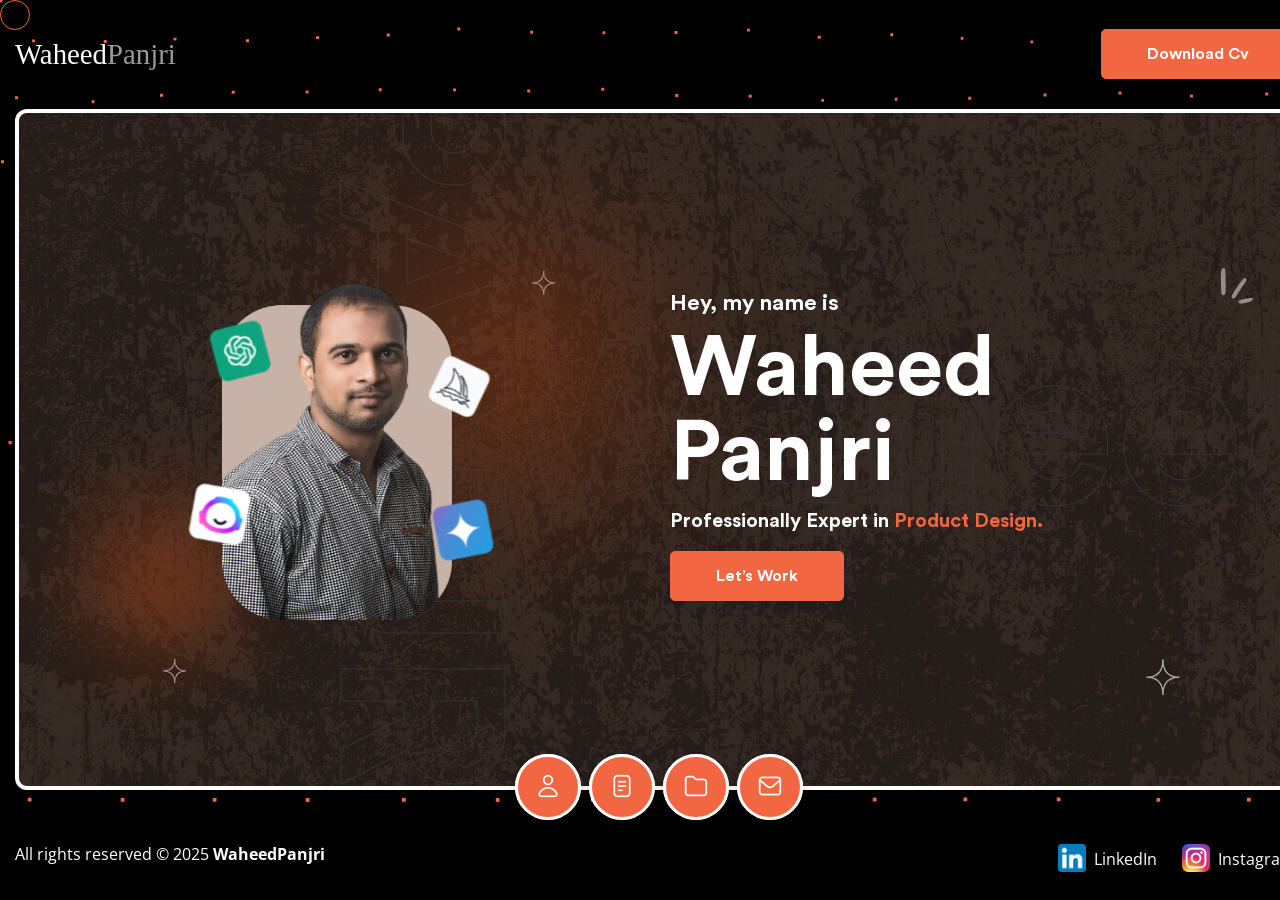
==== commit 865e862b: "changes in the text" ====
--- a/index.html
+++ b/index.html
@@ -152,7 +152,7 @@
                                         </span><span class="cursor" data-cursorDisplay="|" data-owner="some-id"></span>
                                     </h3>
                                     <div class="my-btn d-inline-block">
-                                        <a href="#contact" class="btn theme-bg text-capitalize f-700">Let’s Work</a>
+                                        <a href="#contact" class="btn theme-bg text-capitalize f-700 contact">Let’s Work</a>
                                     </div><!-- /my-btn -->
                                 </div><!-- /hero-right -->
                             </div><!-- /col -->
@@ -1113,16 +1113,15 @@
                                             <ul>
                                                 <li><span>UX Design</span></li>
                                                 <li>UI Design</li>
+                                                <li>Product Design</li>
                                                 <li>User Research</li>
                                                 <li>Prototyping</li>
-                                                <li>Product Thinking</li>
-                                                <li>Visual Design</li>
                                             </ul>
                                         </div>
                                     </div>
                                     <div
                                         class="col-xl-3 col-lg-3 col-md-3 col-sm- col- skill-bar-left skills-col">
-                                        <div class="neutral-bg p-4 border-radius12 align-self-stretch">
+                                        <div class="neutral-bg p-4 border-radius12">
                                             <h3 class="mb-20">Software</h3>
                                             <ul>
                                                 <li>Figma</li>
@@ -1130,13 +1129,12 @@
                                                 <li>Adobe CC</li>
                                                 <li>InVision</li>
                                                 <li>Protopie</li>
-                                                <li>Principle</li>
                                             </ul>
                                         </div>
                                     </div>
                                     <div
                                         class="col-xl-3 col-lg-3 col-md-3 col-sm- col- skill-bar-left skills-col">
-                                        <div class="neutral-bg p-4 border-radius12 align-self-stretch">
+                                        <div class="neutral-bg p-4 border-radius12">
                                             <h3 class="mb-30">Technical</h3>
                                             <ul>
                                                 <li>HTML</li>
@@ -1149,7 +1147,7 @@
                                     </div>
                                     <div
                                         class="col-xl-3 col-lg-3 col-md-3 col-sm- col- skill-bar-left skills-col">
-                                        <div class="neutral-bg p-4 border-radius12 align-self-stretch">
+                                        <div class="neutral-bg p-4 border-radius12">
                                             <h3 class="mb-30">Personal</h3>
                                             <ul>
                                                 <li>Collaboration</li>
@@ -1435,147 +1433,6 @@
 
                             </div><!-- /more-about-area -->
 
-
-                            <!-- team-area -->
-                            <div class="team-area mt-60">
-
-                                <div class="row justify-content-between title-margin mb-45">
-                                    <div
-                                        class="col-xl-6 col-lg-5  col-md-4 col-sm-12 col-12 pr-0 d-flex align-items-center">
-                                        <div class="title">
-                                            <h2 class="position-relative pl-25">References & Recognition</h2>
-                                        </div><!-- /title -->
-                                    </div><!-- /col -->
-                                    <div class="col-xl-6  col-lg-7 col-md-8  col-sm-12 col-12 text-right">
-                                        <div class="title-content text-right">
-                                            <p class="text-left">Eva cididunt ut labore et dolor magna antiqua.Ut ad
-                                                enum ad dolor sit amet consectetur adipisicing elit.</p>
-                                        </div><!-- /title-content -->
-                                    </div><!-- /col -->
-                                </div><!-- /row -->
-
-                                <div class="team-wrapper">
-                                    <div class="row align-items-start theme-border-top award-margin">
-                                        <div class="col-xl-3  col-lg-3  col-md-6  col-sm-6 col-12 pl-xl-4 pr-xl-4">
-                                            <div class="single-team position-relative">
-                                                <div class="single-team">
-                                                    <div
-                                                        class="team-img over-hidden border-radius12 transition5 position-relative">
-                                                        <img class="w-100 z-index-1" src="images/resume/client-img1.jpg"
-                                                            alt="client image 1">
-                                                        <ul class="social-link text-center position-absolute z-index11">
-                                                            <li class="d-inline-block">
-                                                                <a class="text-center pl-10 pr-10 d-inline-block transition-3"
-                                                                    href="#"><i class="fab fa-facebook-f"></i></a>
-                                                            </li>
-                                                            <li class="d-inline-block">
-                                                                <a class="text-center pl-10 pr-10 d-inline-block transition-3"
-                                                                    href="#"><i class="fab fa-linkedin-in"></i></a>
-                                                            </li>
-                                                            <li class="d-inline-block">
-                                                                <a class="text-center pl-10 pr-10 d-inline-block transition-3"
-                                                                    href="#"><i class="fab fa-instagram"></i></a>
-                                                            </li>
-                                                        </ul><!-- social-link -->
-                                                    </div><!-- /team-img -->
-                                                    <div class="team-content text-center mt-20">
-                                                        <h4 class="mb-1">Sarah Jeferssion</h4>
-                                                        <span class="mb-0">eThemeStudio</span>
-                                                    </div>
-                                                </div><!-- /single-team -->
-                                            </div><!-- /single-client -->
-                                        </div><!-- /col -->
-                                        <div class="col-xl-3  col-lg-3  col-md-6  col-sm-6 col-12 pl-xl-4 pr-xl-4">
-                                            <div class="single-team position-relative">
-                                                <div class="single-team">
-                                                    <div
-                                                        class="team-img over-hidden border-radius12 transition5 position-relative">
-                                                        <img class="w-100 z-index-1" src="images/resume/client-img2.jpg"
-                                                            alt="client image 2">
-                                                        <ul class="social-link text-center position-absolute z-index11">
-                                                            <li class="d-inline-block">
-                                                                <a class="text-center pl-10 pr-10 d-inline-block transition-3"
-                                                                    href="#"><i class="fab fa-facebook-f"></i></a>
-                                                            </li>
-                                                            <li class="d-inline-block">
-                                                                <a class="text-center pl-10 pr-10 d-inline-block transition-3"
-                                                                    href="#"><i class="fab fa-linkedin-in"></i></a>
-                                                            </li>
-                                                            <li class="d-inline-block">
-                                                                <a class="text-center pl-10 pr-10 d-inline-block transition-3"
-                                                                    href="#"><i class="fab fa-instagram"></i></a>
-                                                            </li>
-                                                        </ul><!-- social-link -->
-                                                    </div><!-- /team-img -->
-                                                    <div class="team-content text-center mt-20">
-                                                        <h4 class="mb-1">Peter Parker</h4>
-                                                        <span class="mb-0">Computers</span>
-                                                    </div>
-                                                </div><!-- /single-team -->
-                                            </div><!-- /single-client -->
-                                        </div><!-- /col -->
-                                        <div class="col-xl-3  col-lg-3  col-md-6  col-sm-6 col-12 pl-xl-4 pr-xl-4">
-                                            <div class="single-team position-relative">
-                                                <div class="single-team">
-                                                    <div
-                                                        class="team-img over-hidden border-radius12 transition5 position-relative">
-                                                        <img class="w-100 z-index-1" src="images/resume/client-img3.jpg"
-                                                            alt="client image 3">
-                                                        <ul class="social-link text-center position-absolute z-index11">
-                                                            <li class="d-inline-block">
-                                                                <a class="text-center pl-10 pr-10 d-inline-block transition-3"
-                                                                    href="#"><i class="fab fa-facebook-f"></i></a>
-                                                            </li>
-                                                            <li class="d-inline-block">
-                                                                <a class="text-center pl-10 pr-10 d-inline-block transition-3"
-                                                                    href="#"><i class="fab fa-linkedin-in"></i></a>
-                                                            </li>
-                                                            <li class="d-inline-block">
-                                                                <a class="text-center pl-10 pr-10 d-inline-block transition-3"
-                                                                    href="#"><i class="fab fa-instagram"></i></a>
-                                                            </li>
-                                                        </ul><!-- social-link -->
-                                                    </div><!-- /team-img -->
-                                                    <div class="team-content text-center mt-20">
-                                                        <h4 class="mb-1">Tom Moody</h4>
-                                                        <span class="mb-0">YourHive</span>
-                                                    </div>
-                                                </div><!-- /single-team -->
-                                            </div><!-- /single-client -->
-                                        </div><!-- /col -->
-                                        <div class="col-xl-3  col-lg-3  col-md-6  col-sm-6 col-12 pl-xl-4 pr-xl-4">
-                                            <div class="single-teamv over-hidden position-relative">
-                                                <div class="single-team over-hidden">
-                                                    <div
-                                                        class="team-img over-hidden border-radius12 transition5 position-relative">
-                                                        <img class="w-100 z-index-1 over-hidden"
-                                                            src="images/resume/client-img4.jpg" alt="client image 4">
-                                                        <ul class="social-link text-center position-absolute z-index11">
-                                                            <li class="d-inline-block">
-                                                                <a class="text-center pl-10 pr-10 d-inline-block transition-3"
-                                                                    href="#"><i class="fab fa-facebook-f"></i></a>
-                                                            </li>
-                                                            <li class="d-inline-block">
-                                                                <a class="text-center pl-10 pr-10 d-inline-block transition-3"
-                                                                    href="#"><i class="fab fa-linkedin-in"></i></a>
-                                                            </li>
-                                                            <li class="d-inline-block">
-                                                                <a class="text-center pl-10 pr-10 d-inline-block transition-3"
-                                                                    href="#"><i class="fab fa-instagram"></i></a>
-                                                            </li>
-                                                        </ul><!-- social-link -->
-                                                    </div><!-- /team-img -->
-                                                    <div class="team-content text-center mt-20">
-                                                        <h4 class="mb-1">Anatolia Eva</h4>
-                                                        <span class="mb-0">Dhaka University</span>
-                                                    </div>
-                                                </div><!-- /single-team -->
-                                            </div><!-- /single-client -->
-                                        </div><!-- /col -->
-                                    </div><!-- /row -->
-                                </div><!-- /team-wrapper -->
-
-                            </div><!-- /team-area -->
                         </div><!-- /content-wrapper-padding -->
 
                     </div><!-- /container -->
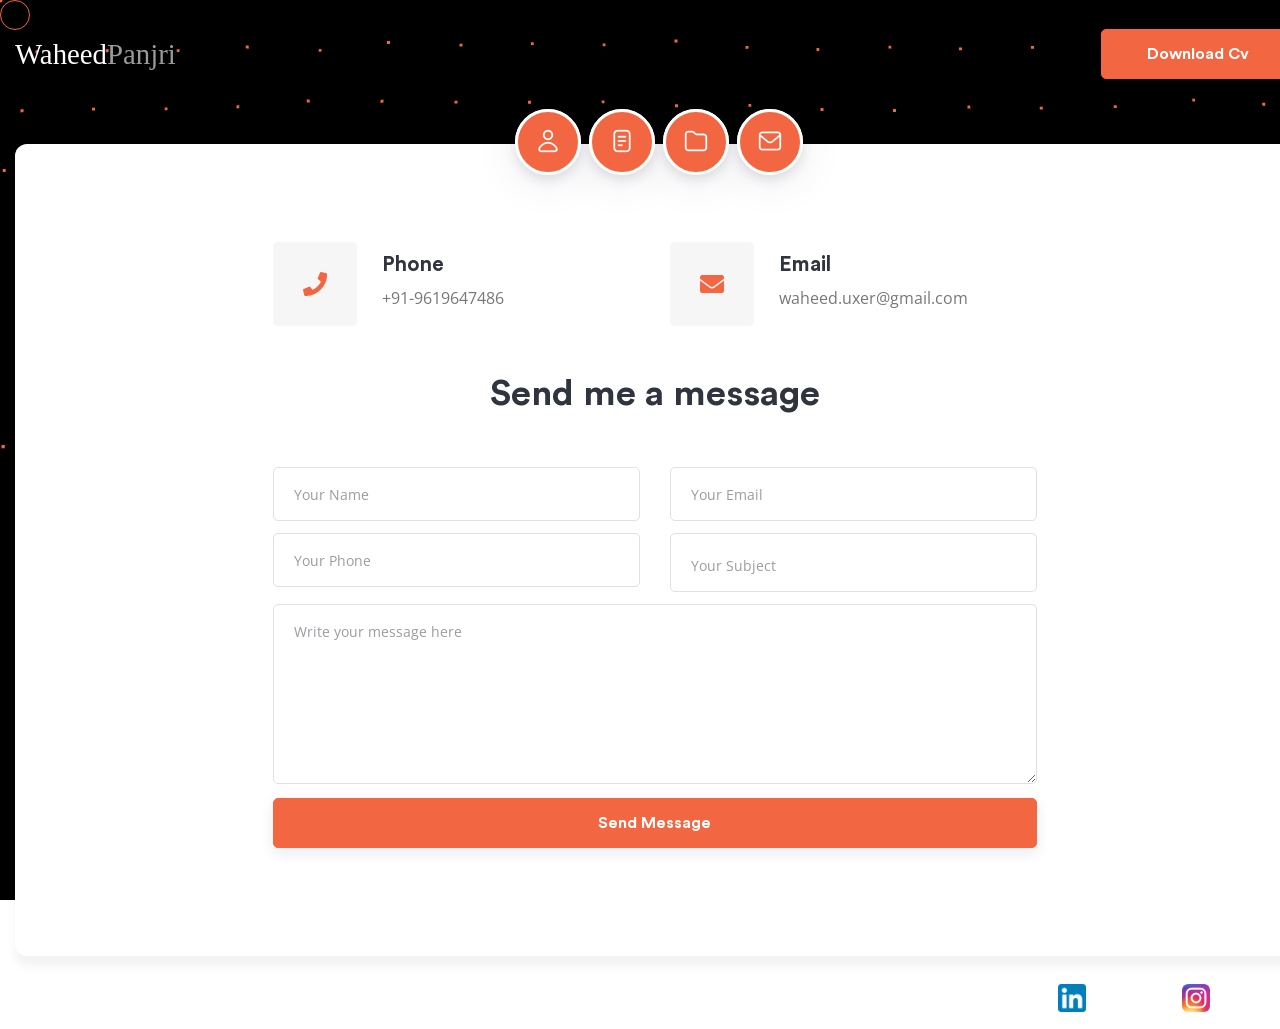
==== commit 42d438a9: "content updated" ====
--- a/index.html
+++ b/index.html
@@ -152,7 +152,12 @@
                                         </span><span class="cursor" data-cursorDisplay="|" data-owner="some-id"></span>
                                     </h3>
                                     <div class="my-btn d-inline-block">
-                                        <a href="#contact" class="btn theme-bg text-capitalize f-700 contact">Let’s Work</a>
+                                        <ul>
+                                            <li class="tmenu">
+                                                <a href="#contact" class="btn theme-bg text-capitalize f-700 contact">Let’s Work</a>
+                                            </li>
+                                        </ul>
+                                        
                                     </div><!-- /my-btn -->
                                 </div><!-- /hero-right -->
                             </div><!-- /col -->
@@ -217,9 +222,7 @@
                                         </div><!-- /title -->
                                     </div><!-- /col -->
                                     <div class="col-xl-6  col-lg-7 col-md-8  col-sm-12 col-12 text-right">
-                                        <div class="title-content text-right">
-                                            <p class="text-left">Bio</p>
-                                        </div><!-- /title-content -->
+                                        &nbsp;<!-- /title-content -->
                                     </div><!-- /col -->
                                 </div><!-- /row -->
 
@@ -254,15 +257,15 @@
                                                         class="font-family-CircularStdBold primary-color d-block mb-20">Freelance</span>
                                                 </li>
                                                 <li>
-                                                    <span class="d-block mb-20">James Anderson</span>
-                                                    <span class="d-block mb-20">hellojames@gmail.com</span>
-                                                    <span class="d-block mb-20">+123 456 7890</span>
-                                                    <span class="d-block mb-20">20, Bordeshi, Amin Bazar</span>
-                                                    <span class="d-block mb-20">B.Sc in Physics</span>
-                                                    <span class="d-block mb-20">English, Bangla</span>
-                                                    <span class="d-block mb-20">Bangladeshi</span>
-                                                    <span class="d-block mb-20">Available</span>
-                                                </li>
+                                                            <span class="d-block mb-20">Waheed Panjri</span>
+                                                            <span class="d-block mb-20">waheed.uxer@gmail.com</span>
+                                                            <span class="d-block mb-20">+91 9619647486</span>
+                                                            <span class="d-block mb-20">Mumbai, India</span>
+                                                            <span class="d-block mb-20">BCA</span>
+                                                            <span class="d-block mb-20">English, Hindi, Marathi</span>
+                                                            <span class="d-block mb-20">Indian</span>
+                                                            <span class="d-block mb-20">Available</span>
+                                                        </li>
                                             </ul>
                                             <div class="my-btn d-inline-block">
                                                 <a href="#" class="btn theme-bg text-capitalize f-700">Contact
@@ -329,8 +332,13 @@
                                                         </li>
                                                     </ul>
                                                     <div class="my-btn d-inline-block">
-                                                        <a href="#" class="btn theme-bg text-capitalize f-700">Contact
+                                                        <ul>
+                                                            <li class="tmenu">
+                                                                <a href="#contact" class="btn theme-bg text-capitalize f-700 contact">Contact
                                                             Me</a>
+                                                        </li>
+                                                        </ul>
+                                                        
                                                     </div><!-- /btn -->
                                                 </div><!-- /about info -->
                                             </div><!-- /col -->
@@ -347,18 +355,87 @@
                                 <div class="row justify-content-between title-margin mb-45">
                                     <div class="col-xl-6 col-lg-5  col-md-4 col-sm-12 col-12 d-flex align-items-center">
                                         <div class="title">
-                                            <h2 class="position-relative pl-25">Service</h2>
+                                            <h2 class="position-relative pl-25">Services</h2>
                                         </div><!-- /title -->
                                     </div><!-- /col -->
                                     <div class="col-xl-6  col-lg-7 col-md-8  col-sm-12 col-12 text-right">
                                         <div class="title-content text-right">
-                                            <p class="text-left">Eva cididunt ut labore et dolor magna antiqua.Ut ad
-                                                enum ad dolor sit amet consectetur adipisicing elit.</p>
+                                            &nbsp;
                                         </div><!-- /title-content -->
                                     </div><!-- /col -->
                                 </div><!-- /row -->
 
                                 <div class="row mt-1 mt-md-0">
+                                    <div class="col-xl-4  col-lg-6 col-md-6  col-sm- col-">
+                                        <div
+                                            class="single-service neutral-bg border-radius12 pl-50 pr-50 pt-60 pb-45 mb-45 mr-8 ml-8">
+                                            <div class="service-ser-icon pl-15 position-relative mb-40">
+                                                <img class="position-relative z-index1"
+                                                    src="images/about/service-icon2.png" alt="icon">
+                                            </div><!-- /service-ser-icon -->
+                                            <div class="service-text">
+                                                <h4 class="mb-30">UI/UX Design</h4>
+                                                <p class="mb-0">Clean, user-friendly designs for websites, mobile apps, and desktop software.</p>
+                                            </div><!-- /service-text -->
+                                        </div>
+                                    </div><!-- /col -->
+
+                                    <div class="col-xl-4  col-lg-6 col-md-6  col-sm- col-">
+                                        <div
+                                            class="single-service neutral-bg border-radius12 pl-50 pr-50 pt-60 pb-45 mb-45 ml-8">
+                                            <div class="service-ser-icon pl-15 position-relative mb-40">
+                                                <img class="position-relative z-index1"
+                                                    src="images/about/service-icon3.png" alt="icon">
+                                            </div><!-- /service-ser-icon -->
+                                            <div class="service-text">
+                                                <h4 class="mb-30">Website Design & Development</h4>
+                                                <p class="mb-0">Custom websites built on Framer, WordPress, or Wix—responsive and SEO-ready.</p>
+                                            </div><!-- /service-text -->
+                                        </div>
+                                    </div><!-- /col -->
+
+                                    <div class="col-xl-4  col-lg-6 col-md-6  col-sm- col-">
+                                        <div
+                                            class="single-service neutral-bg border-radius12 pl-50 pr-50 pt-60 pb-45 mb-45 mr-8">
+                                            <div class="service-ser-icon pl-15 position-relative mb-40">
+                                                <img class="position-relative z-index1"
+                                                    src="images/about/service-icon4.png" alt="icon">
+                                            </div><!-- /service-ser-icon -->
+                                            <div class="service-text">
+                                                <h4 class="mb-30">Website Redesign</h4>
+                                                <p class="mb-0">Modernize outdated websites for better user experience and conversions.</p>
+                                            </div><!-- /service-text -->
+                                        </div>
+                                    </div><!-- /col -->
+
+                                    <div class="col-xl-4  col-lg-6 col-md-6  col-sm- col-">
+                                        <div
+                                            class="single-service neutral-bg border-radius12 pl-50 pr-50 pt-60 pb-45 mb-45 mr-8 ml-8">
+                                            <div class="service-ser-icon pl-15 position-relative mb-40">
+                                                <img class="position-relative z-index1"
+                                                    src="images/about/service-icon5.png" alt="icon">
+                                            </div><!-- /service-ser-icon -->
+                                            <div class="service-text">
+                                                <h4 class="mb-30">App Design</h4>
+                                                <p class="mb-0">UI/UX for mobile and web apps with developer-ready prototypes.</p>
+                                            </div><!-- /service-text -->
+                                        </div>
+                                    </div><!-- /col -->
+
+                                    <div class="col-xl-4  col-lg-6 col-md-6  col-sm- col-">
+                                        <div
+                                            class="single-service neutral-bg border-radius12 pl-50 pr-50 pt-60 pb-45 mb-45 ml-8">
+                                            <div class="service-ser-icon pl-15 position-relative mb-40">
+                                                <img class="position-relative z-index1"
+                                                    src="images/about/service-icon6.png" alt="icon">
+                                            </div><!-- /service-ser-icon -->
+                                            <div class="service-text">
+                                                <h4 class="mb-30">E-Commerce Websites</h4>
+                                                <p class="mb-0">High-converting online stores using WooCommerce, Wix Stores, or Framer.</p>
+                                            </div><!-- /service-text -->
+                                        </div>
+                                    </div><!-- /col -->
+
                                     <div class="col-xl-4  col-lg-6 col-md-6  col-sm- col-">
                                         <div
                                             class="single-service neutral-bg border-radius12 pl-50 pr-50 pt-60 pb-45 mb-45 mr-8">
@@ -367,90 +444,8 @@
                                                     src="images/about/service-icon1.png" alt="icon">
                                             </div><!-- /service-ser-icon -->
                                             <div class="service-text">
-                                                <h4 class="mb-30">AI Research</h4>
-                                                <p class="mb-0">Collit anim id est laborum. Sed ut per spiciatis und
-                                                    dunt ut labore eto dolore magna aliqu ation ullamcko laboris nisi ut
-                                                    aliquip.</p>
-                                            </div><!-- /service-text -->
-                                        </div>
-                                    </div><!-- /col -->
-
-                                    <div class="col-xl-4  col-lg-6 col-md-6  col-sm- col-">
-                                        <div
-                                            class="single-service neutral-bg border-radius12 pl-50 pr-50 pt-60 pb-45 mb-45 mr-8 ml-8">
-                                            <div class="service-ser-icon pl-15 position-relative mb-40">
-                                                <img class="position-relative z-index1"
-                                                    src="images/about/service-icon2.png" alt="icon">
-                                            </div><!-- /service-ser-icon -->
-                                            <div class="service-text">
-                                                <h4 class="mb-30">AI Bot development</h4>
-                                                <p class="mb-0">Collit anim id est laborum. Sed ut per spiciatis und
-                                                    dunt ut labore eto dolore magna aliqu ation ullamcko laboris nisi ut
-                                                    aliquip.</p>
-                                            </div><!-- /service-text -->
-                                        </div>
-                                    </div><!-- /col -->
-
-                                    <div class="col-xl-4  col-lg-6 col-md-6  col-sm- col-">
-                                        <div
-                                            class="single-service neutral-bg border-radius12 pl-50 pr-50 pt-60 pb-45 mb-45 ml-8">
-                                            <div class="service-ser-icon pl-15 position-relative mb-40">
-                                                <img class="position-relative z-index1"
-                                                    src="images/about/service-icon3.png" alt="icon">
-                                            </div><!-- /service-ser-icon -->
-                                            <div class="service-text">
-                                                <h4 class="mb-30">Image generation</h4>
-                                                <p class="mb-0">Collit anim id est laborum. Sed ut per spiciatis und
-                                                    dunt ut labore eto dolore magna aliqu ation ullamcko laboris nisi ut
-                                                    aliquip.</p>
-                                            </div><!-- /service-text -->
-                                        </div>
-                                    </div><!-- /col -->
-
-                                    <div class="col-xl-4  col-lg-6 col-md-6  col-sm- col-">
-                                        <div
-                                            class="single-service neutral-bg border-radius12 pl-50 pr-50 pt-60 pb-45 mb-45 mr-8">
-                                            <div class="service-ser-icon pl-15 position-relative mb-40">
-                                                <img class="position-relative z-index1"
-                                                    src="images/about/service-icon4.png" alt="icon">
-                                            </div><!-- /service-ser-icon -->
-                                            <div class="service-text">
-                                                <h4 class="mb-30">Video generation</h4>
-                                                <p class="mb-0">Collit anim id est laborum. Sed ut per spiciatis und
-                                                    dunt ut labore eto dolore magna aliqu ation ullamcko laboris nisi ut
-                                                    aliquip.</p>
-                                            </div><!-- /service-text -->
-                                        </div>
-                                    </div><!-- /col -->
-
-                                    <div class="col-xl-4  col-lg-6 col-md-6  col-sm- col-">
-                                        <div
-                                            class="single-service neutral-bg border-radius12 pl-50 pr-50 pt-60 pb-45 mb-45 mr-8 ml-8">
-                                            <div class="service-ser-icon pl-15 position-relative mb-40">
-                                                <img class="position-relative z-index1"
-                                                    src="images/about/service-icon5.png" alt="icon">
-                                            </div><!-- /service-ser-icon -->
-                                            <div class="service-text">
-                                                <h4 class="mb-30">Content Creation</h4>
-                                                <p class="mb-0">Collit anim id est laborum. Sed ut per spiciatis und
-                                                    dunt ut labore eto dolore magna aliqu ation ullamcko laboris nisi ut
-                                                    aliquip.</p>
-                                            </div><!-- /service-text -->
-                                        </div>
-                                    </div><!-- /col -->
-
-                                    <div class="col-xl-4  col-lg-6 col-md-6  col-sm- col-">
-                                        <div
-                                            class="single-service neutral-bg border-radius12 pl-50 pr-50 pt-60 pb-45 mb-45 ml-8">
-                                            <div class="service-ser-icon pl-15 position-relative mb-40">
-                                                <img class="position-relative z-index1"
-                                                    src="images/about/service-icon6.png" alt="icon">
-                                            </div><!-- /service-ser-icon -->
-                                            <div class="service-text">
-                                                <h4 class="mb-30">Web Development</h4>
-                                                <p class="mb-0">Collit anim id est laborum. Sed ut per spiciatis und
-                                                    dunt ut labore eto dolore magna aliqu ation ullamcko laboris nisi ut
-                                                    aliquip.</p>
+                                                <h4 class="mb-30">End-to-End Product Design</h4>
+                                                <p class="mb-0">From idea to launch—research, design, and development support.</p>
                                             </div><!-- /service-text -->
                                         </div>
                                     </div><!-- /col -->
@@ -587,223 +582,10 @@
                             </div><!-- /testimonial-area -->
 
                             <!-- price-area -->
-                            <div class="price-area section-border-bottom pb-40 pt-60">
-
-                                <div class="row justify-content-between title-margin mb-45">
-                                    <div class="col-xl-6 col-lg-5  col-md-4 col-sm-12 col-12 d-flex align-items-center">
-                                        <div class="title">
-                                            <h2 class="position-relative pl-25">Pricing Plans</h2>
-                                        </div><!-- /title -->
-                                    </div><!-- /col -->
-                                    <div class="col-xl-6  col-lg-7 col-md-8  col-sm-12 col-12 text-right">
-                                        <div class="title-content text-right">
-                                            <p class="text-left">Eva cididunt ut labore et dolor magna antiqua.Ut ad
-                                                enum ad dolor sit amet consectetur adipisicing elit.</p>
-                                        </div><!-- /title-content -->
-                                    </div><!-- /col -->
-                                </div><!-- /row -->
-
-
-                                <div class="row price-wrapper justify-content-center">
-                                    <div class="col-xl-4 col-lg-4 col-md-6 col-sm-8 col-12">
-                                        <div
-                                            class="single-price white-bg shadow-hover transition3 border-radius12 pl-45 pr-45 pt-45 pb-50 mb-30">
-                                            <div class="price-table-header pb-22">
-                                                <h4 class="pb-22">Hourly</h4>
-                                                <h5 class="theme-color f-400"><span class="rate pr-12">$129</span> / Per
-                                                    Hour</h5>
-                                            </div>
-                                            <ul class="price-list mt-25 mb-30">
-                                                <li class="d-flex align-items-center">
-                                                    <span class="theme-color d-inline-block text-center"><i
-                                                            class="far fa-check"></i></span>
-                                                    <p class="mb-0 ml-20">Ancididunt ut labore et dolore</p>
-                                                </li>
-                                                <li class="d-flex align-items-center">
-                                                    <span class="theme-color d-inline-block text-center"><i
-                                                            class="far fa-check"></i></span>
-                                                    <p class="mb-0 ml-20">Magna aliqua. Ut enim ad</p>
-                                                </li>
-                                                <li class="d-flex align-items-center">
-                                                    <span class="theme-color d-inline-block text-center"><i
-                                                            class="far fa-check"></i></span>
-                                                    <p class="mb-0 ml-20">Dinim veniam, quis nostrud</p>
-                                                </li>
-                                                <li class="d-flex align-items-center">
-                                                    <span class="secondary-color3 disable d-block text-center"><i
-                                                            class="far fa-times"></i></span>
-                                                    <p class="mb-0 ml-20">Exercitation ullamco laboris</p>
-                                                </li>
-                                                <li class="d-flex align-items-center">
-                                                    <span class="secondary-color3 disable d-inline-block text-center"><i
-                                                            class="far fa-times"></i></span>
-                                                    <p class="mb-0 ml-20">Nisi ut aliquip ex ea commodo</p>
-                                                </li>
-                                            </ul>
-
-                                            <div class="my-btn d-inline-block">
-                                                <a href="#" class="btn theme-bg text-capitalize f-700">Sign Up</a>
-                                            </div><!-- /btn -->
-
-                                        </div><!-- / -->
-                                    </div><!-- /col -->
-                                    <div class="col-xl-4 col-lg-4 col-md-6 col-sm-8 col-12">
-                                        <div
-                                            class="single-price white-bg shadow-hover transition3 border-radius12 pl-45 pr-45 pt-45 pb-50 mb-30">
-                                            <div class="price-table-header pb-22">
-                                                <h4 class="pb-22">Project Base</h4>
-                                                <h5 class="theme-color f-400"><span class="rate pr-12">$499</span> / Per
-                                                    Project</h5>
-                                            </div>
-                                            <ul class="price-list mt-25 mb-30">
-                                                <li class="d-flex align-items-center">
-                                                    <span class="theme-color d-inline-block text-center"><i
-                                                            class="far fa-check"></i></span>
-                                                    <p class="mb-0 ml-20">Ancididunt ut labore et dolore</p>
-                                                </li>
-                                                <li class="d-flex align-items-center">
-                                                    <span class="theme-color d-inline-block text-center"><i
-                                                            class="far fa-check"></i></span>
-                                                    <p class="mb-0 ml-20">Magna aliqua. Ut enim ad</p>
-                                                </li>
-                                                <li class="d-flex align-items-center">
-                                                    <span class="theme-color d-inline-block text-center"><i
-                                                            class="far fa-check"></i></span>
-                                                    <p class="mb-0 ml-20">Dinim veniam, quis nostrud</p>
-                                                </li>
-                                                <li class="d-flex align-items-center">
-                                                    <span class="theme-color d-inline-block text-center"><i
-                                                            class="far fa-check"></i></span>
-                                                    <p class="mb-0 ml-20">Exercitation ullamco laboris</p>
-                                                </li>
-                                                <li class="d-flex align-items-center">
-                                                    <span class="secondary-color3 disable d-inline-block text-center"><i
-                                                            class="far fa-times"></i></span>
-                                                    <p class="mb-0 ml-20">Nisi ut aliquip ex ea commodo</p>
-                                                </li>
-                                            </ul>
-
-                                            <div class="my-btn d-inline-block">
-                                                <a href="#" class="btn theme-bg text-capitalize f-700">Sign Up</a>
-                                            </div><!-- /btn -->
-
-                                        </div><!-- / -->
-                                    </div><!-- /col -->
-                                    <div class="col-xl-4 col-lg-4 col-md-6 col-sm-8 col-12">
-                                        <div
-                                            class="single-price white-bg shadow-hover transition3 border-radius12 pl-45 pr-45 pt-45 pb-50 mb-30">
-                                            <div class="price-table-header pb-22">
-                                                <h4 class="pb-22">Full Time</h4>
-                                                <h5 class="theme-color f-400"><span class="rate pr-12">$2999 </span> /
-                                                    Per Month</h5>
-                                            </div>
-                                            <ul class="price-list mt-25 mb-30">
-                                                <li class="d-flex align-items-center">
-                                                    <span class="theme-color d-inline-block text-center"><i
-                                                            class="far fa-check"></i></span>
-                                                    <p class="mb-0 ml-20">Ancididunt ut labore et dolore</p>
-                                                </li>
-                                                <li class="d-flex align-items-center">
-                                                    <span class="theme-color d-inline-block text-center"><i
-                                                            class="far fa-check"></i></span>
-                                                    <p class="mb-0 ml-20">Magna aliqua. Ut enim ad</p>
-                                                </li>
-                                                <li class="d-flex align-items-center">
-                                                    <span class="theme-color d-inline-block text-center"><i
-                                                            class="far fa-check"></i></span>
-                                                    <p class="mb-0 ml-20">Dinim veniam, quis nostrud</p>
-                                                </li>
-                                                <li class="d-flex align-items-center">
-                                                    <span class="theme-color d-inline-block text-center"><i
-                                                            class="far fa-check"></i></span>
-                                                    <p class="mb-0 ml-20">Exercitation ullamco laboris</p>
-                                                </li>
-                                                <li class="d-flex align-items-center">
-                                                    <span class="theme-color d-inline-block text-center"><i
-                                                            class="far fa-check"></i></span>
-                                                    <p class="mb-0 ml-20">Nisi ut aliquip ex ea commodo</p>
-                                                </li>
-                                            </ul>
-
-                                            <div class="my-btn d-inline-block">
-                                                <a href="#" class="btn theme-bg text-capitalize f-700">Sign Up</a>
-                                            </div><!-- /btn -->
-
-                                        </div><!-- / -->
-                                    </div><!-- /col -->
-                                </div><!-- /price-wrapper -->
-                            </div><!-- /price-area -->
+                            <!-- /price-area -->
 
                             <!-- brand-area -->
-                            <div class="brand-area pt-65">
-
-                                <div class="row justify-content-between title-margin mb-45">
-                                    <div class="col-xl-6 col-lg-5  col-md-4 col-sm-12 col-12 d-flex align-items-center">
-                                        <div class="title">
-                                            <h2 class="position-relative pl-25">Brands & Clients</h2>
-                                        </div><!-- /title -->
-                                    </div><!-- /col -->
-                                    <div class="col-xl-6  col-lg-7 col-md-8  col-sm-12 col-12 text-right">
-                                        <div class="title-content text-right">
-                                            <p class="text-left">Eva cididunt ut labore et dolor magna antiqua.Ut ad
-                                                enum ad dolor sit amet consectetur adipisicing elit.</p>
-                                        </div><!-- /title-content -->
-                                    </div><!-- /col -->
-                                </div><!-- /row -->
-
-                                <ul class="brands-wrapper">
-                                    <li class="d-inline-block text-center mb-15 mr-12">
-                                        <div class="single-brand ">
-                                            <img src="images/about/brand-img1.png" alt="brand image 1">
-                                        </div>
-                                    </li>
-                                    <li class="d-inline-block text-center mb-15 mr-12">
-                                        <div class="single-brand ">
-                                            <img src="images/about/brand-img2.png" alt="brand image 2">
-                                        </div>
-                                    </li>
-                                    <li class="d-inline-block text-center mb-15 mr-12">
-                                        <div class="single-brand ">
-                                            <img src="images/about/brand-img3.png" alt="brand image 3">
-                                        </div>
-                                    </li>
-                                    <li class="d-inline-block text-center mb-15 mr-12">
-                                        <div class="single-brand ">
-                                            <img src="images/about/brand-img4.png" alt="brand image 4">
-                                        </div>
-                                    </li>
-                                    <li class="d-inline-block text-center mb-15">
-                                        <div class="single-brand ">
-                                            <img src="images/about/brand-img5.png" alt="brand image 5">
-                                        </div>
-                                    </li>
-                                    <li class="d-inline-block text-center mb-15 mr-12">
-                                        <div class="single-brand ">
-                                            <img src="images/about/brand-img6.png" alt="brand image 6">
-                                        </div>
-                                    </li>
-                                    <li class="d-inline-block text-center mb-15 mr-12">
-                                        <div class="single-brand ">
-                                            <img src="images/about/brand-img7.png" alt="brand image 7">
-                                        </div>
-                                    </li>
-                                    <li class="d-inline-block text-center mb-15 mr-12">
-                                        <div class="single-brand ">
-                                            <img src="images/about/brand-img8.png" alt="brand image 8">
-                                        </div>
-                                    </li>
-                                    <li class="d-inline-block text-center mb-15 mr-12">
-                                        <div class="single-brand text-center">
-                                            <img src="images/about/brand-img9.png" alt="brand image 9">
-                                        </div>
-                                    </li>
-                                    <li class="d-inline-block text-center mb-15">
-                                        <div class="single-brand ">
-                                            <img src="images/about/brand-img10.png" alt="brand image 10">
-                                        </div>
-                                    </li>
-                                </ul><!-- /row -->
-                            </div><!-- /brand-area -->
+                            <!-- /brand-area -->
                         </div><!-- /content-wrapper-padding -->
 
                     </div><!-- /container -->
@@ -1097,15 +879,12 @@
                                         </div><!-- /title -->
                                     </div><!-- /col -->
                                     <div class="col-xl-6  col-lg-7 col-md-8  col-sm-12 col-12 text-right">
-                                        <div class="title-content text-right">
-                                            <p class="text-left">Eva cididunt ut labore et dolor magna antiqua.Ut ad
-                                                enum ad dolor sit amet consectetur adipisicing elit.</p>
-                                        </div><!-- /title-content -->
+                                        <!-- /title-content -->
                                     </div><!-- /col -->
 
                                 </div><!-- /row -->
                                 
-                                <div class="row">
+                                <div class="row skills-list">
                                     <div
                                         class="col-xl-3 col-lg-3 col-md-3 col-sm- col- skill-bar-left skills-col">
                                         <div class="neutral-bg p-4 border-radius12 align-self-stretch">
@@ -1160,278 +939,16 @@
                                 </div>
                             </div><!-- /skill-area -->
 
-                            <!-- awards-area -->
+                            <!-- awards-area - ->
                             <div class="awards-area section-border-bottom mt-65 pb-25">
-                                <div class="row justify-content-between title-margin mb-45">
-                                    <div class="col-xl-6 col-lg-5  col-md-4 col-sm-12 col-12 d-flex align-items-center">
-                                        <div class="title">
-                                            <h2 class="position-relative pl-25">Awards & Achievements</h2>
-                                        </div><!-- /title -->
-                                    </div><!-- /col -->
-                                    <div class="col-xl-6  col-lg-7 col-md-8  col-sm-12 col-12 text-right">
-                                        <div class="title-content text-right">
-                                            <p class="text-left">Eva cididunt ut labore et dolor magna antiqua.Ut ad
-                                                enum ad dolor sit amet consectetur adipisicing elit.</p>
-                                        </div><!-- /title-content -->
-                                    </div><!-- /col -->
-                                </div><!-- /row -->
-
-                                <div class="award-wrapper">
-                                    <div class="row align-items-start theme-border-top award-margin pb-1">
-                                        <div class="col-xl-2  col-lg-2  col-md-2  col-sm-11 col-12 pr-md-2">
-                                            <div class="award-logo mt-1 mb-20">
-                                                <a href="#" class="d-block">
-                                                    <img src="images/resume/awards-logo1.png" alt="award logo 1">
-                                                </a>
-                                            </div><!-- /award-logo -->
-                                        </div><!-- /col -->
-                                        <div class="col-xl-3  col-lg-3  col-md-3  col-sm-6 col-12 pr-0">
-                                            <div class="award-content">
-                                                <h4 class="mb-10 f-400">Best Developer Award</h4>
-                                                <span>2022</span>
-                                            </div><!-- /award-content -->
-                                        </div><!-- /col -->
-                                        <div class="col-xl-3  col-lg-3  col-md-3  col-sm-6 col-12 pr-0">
-                                            <div class="award-content">
-                                                <h4 class="mb-10 f-400">Developer Association</h4>
-                                                <span>New York, Usa</span>
-                                            </div><!-- /award-content -->
-                                        </div><!-- /col -->
-                                        <div class="col-xl-4  col-lg-4  col-md-4  col-sm-12 col-12">
-                                            <div class="award-content mt--10">
-                                                <p>Hoinim veniam, quis nostrud exerciation ullam co labo sorini hoeye
-                                                    conse</p>
-                                            </div><!-- /award-content -->
-                                        </div><!-- /col -->
-                                    </div><!-- /row -->
-                                    <div class="row align-items-start theme-border-top award-margin pt-30 pb-1">
-                                        <div class="col-xl-2  col-lg-2  col-md-2  col-sm-11 col-12 pr-md-2">
-                                            <div class="award-logo mt-1 mb-20">
-                                                <a href="#" class="d-block">
-                                                    <img src="images/resume/awards-logo2.png" alt="award logo 2">
-                                                </a>
-                                            </div><!-- /award-logo -->
-                                        </div><!-- /col -->
-                                        <div class="col-xl-3  col-lg-3  col-md-3  col-sm-6 col-12 pr-0">
-                                            <div class="award-content">
-                                                <h4 class="mb-10 f-400">Business Man of The Year</h4>
-                                                <span>2021</span>
-                                            </div><!-- /award-content -->
-                                        </div><!-- /col -->
-                                        <div class="col-xl-3  col-lg-3  col-md-3  col-sm-6 col-12 pr-0">
-                                            <div class="award-content">
-                                                <h4 class="mb-10 f-400">Business Networking Hub</h4>
-                                                <span>London, England</span>
-                                            </div><!-- /award-content -->
-                                        </div><!-- /col -->
-                                        <div class="col-xl-4  col-lg-4  col-md-4  col-sm-11 col-12">
-                                            <div class="award-content mt--10">
-                                                <p>Decidid unt ut labore et dolore magna aliqu nim veniam quis </p>
-                                            </div><!-- /award-content -->
-                                        </div><!-- /col -->
-                                    </div><!-- /row -->
-                                    <div
-                                        class="row align-items-start theme-border-top theme-border-bottom award-margin pt-30 pb-1">
-                                        <div class="col-xl-2  col-lg-2  col-md-2  col-sm-11 col-12 pr-md-2">
-                                            <div class="award-logo mt-1 mb-20">
-                                                <a href="#" class="d-block">
-                                                    <img src="images/resume/awards-logo3.png" alt="award logo 3">
-                                                </a>
-                                            </div><!-- /award-logo -->
-                                        </div><!-- /col -->
-                                        <div class="col-xl-3  col-lg-3  col-md-3  col-sm-6 col-12 pr-0">
-                                            <div class="award-content">
-                                                <h4 class="mb-10 f-400">Gold Program Architect</h4>
-                                                <span>2020</span>
-                                            </div><!-- /award-content -->
-                                        </div><!-- /col -->
-                                        <div class="col-xl-3  col-lg-3  col-md-3  col-sm-6 col-12 pr-0">
-                                            <div class="award-content">
-                                                <h4 class="mb-10 f-400">Software Architech LTD</h4>
-                                                <span>Berlin, Germany</span>
-                                            </div><!-- /award-content -->
-                                        </div><!-- /col -->
-                                        <div class="col-xl-4  col-lg-4  col-md-4  col-sm-11 col-12">
-                                            <div class="award-content mt--10">
-                                                <p>Eerciation ullam co labo sorini hoey urui sob ksiue conse</p>
-                                            </div><!-- /award-content -->
-                                        </div><!-- /col -->
-                                    </div><!-- /row -->
-                                    <div
-                                        class="row align-items-start theme-border-top theme-border-bottom award-margin pt-30 pb-35">
-                                        <div class="col-xl-2  col-lg-2  col-md-2  col-sm-11 col-12 pr-md-2">
-                                            <div class="award-logo mt-1 mb-20">
-                                                <a href="#" class="d-block">
-                                                    <img src="images/resume/awards-logo4.png" alt="award logo 4">
-                                                </a>
-                                            </div><!-- /award-logo -->
-                                        </div><!-- /col -->
-                                        <div class="col-xl-3  col-lg-3  col-md-3  col-sm-6 col-12 pr-0">
-                                            <div class="award-content">
-                                                <h4 class="mb-10 f-400">World Class Programmer</h4>
-                                                <span>2019</span>
-                                            </div><!-- /award-content -->
-                                        </div><!-- /col -->
-                                        <div class="col-xl-3  col-lg-3  col-md-3  col-sm-6 col-12 pr-0">
-                                            <div class="award-content">
-                                                <h4 class="mb-10 f-400">International Code Camp</h4>
-                                                <span>Dublin, Ireland</span>
-                                            </div><!-- /award-content -->
-                                        </div><!-- /col -->
-                                        <div class="col-xl-4  col-lg-4  col-md-4  col-sm-11 col-12">
-                                            <div class="award-content mt--10">
-                                                <p>Shes kore niam, quis nostrud exerciation ullam co labo sorini</p>
-                                            </div><!-- /award-content -->
-                                        </div><!-- /col -->
-                                    </div><!-- /row -->
-                                </div><!-- /award-wrapper -->
-
-                            </div><!-- /awards-area -->
+                                
+                                <!- - Awards & Achievements Section- ->
+
+                            </div>awards-area -->
 
 
                             <!-- more-about-area -->
-                            <div class="more-about-area section-border-bottom mt-65 pb-15">
-
-                                <div class="row justify-content-between title-margin mb-45">
-                                    <div
-                                        class="col-xl-6 col-lg-5  col-md-4 col-sm-12 col-12 pr-0 d-flex align-items-center">
-                                        <div class="title">
-                                            <h2 class="position-relative pl-25">More About Me</h2>
-                                        </div><!-- /title -->
-                                    </div><!-- /col -->
-                                    <div class="col-xl-6  col-lg-7 col-md-8  col-sm-12 col-12 text-right">
-                                        <div class="title-content text-right">
-                                            <p class="text-left">Eva cididunt ut labore et dolor magna antiqua.Ut ad
-                                                enum ad dolor sit amet consectetur adipisicing elit.</p>
-                                        </div><!-- /title-content -->
-                                    </div><!-- /col -->
-                                </div><!-- /row -->
-
-                                <div class="more-about-wrapper">
-                                    <div class="row align-items-start theme-border-top award-margin pb-35">
-                                        <div class="col-xl-4  col-lg-4  col-md-4  col-sm-6 col-12 pr-md-0">
-                                            <h3 class="f-400 mb-30">Knowledge</h3>
-                                            <ul class="single-more-about mb-20">
-                                                <li class="mb-15 font-family-CircularStdBold primary-color">
-                                                    <span class="theme-color pr-10"><i class="far fa-check"></i></span>
-                                                    Domain Registration
-                                                </li>
-                                                <li class="mb-15 font-family-CircularStdBold primary-color">
-                                                    <span class="theme-color pr-10"><i class="far fa-check"></i></span>
-                                                    Search Engine Optimized
-                                                </li>
-                                                <li class="mb-15 font-family-CircularStdBold primary-color">
-                                                    <span class="theme-color pr-10"><i class="far fa-check"></i></span>
-                                                    Keword Research
-                                                </li>
-                                                <li class="mb-15 font-family-CircularStdBold primary-color">
-                                                    <span class="theme-color pr-10"><i class="far fa-check"></i></span>
-                                                    Email Collection
-                                                </li>
-                                                <li class="mb-15 font-family-CircularStdBold primary-color">
-                                                    <span class="theme-color pr-10"><i class="far fa-check"></i></span>
-                                                    Lead Generation
-                                                </li>
-                                                <li class="mb-15 font-family-CircularStdBold primary-color">
-                                                    <span class="theme-color pr-10"><i class="far fa-check"></i></span>
-                                                    Article Writing
-                                                </li>
-                                                <li class="mb-15 font-family-CircularStdBold primary-color">
-                                                    <span class="theme-color pr-10"><i class="far fa-check"></i></span>
-                                                    Data Entry
-                                                </li>
-                                                <li class="mb-15 font-family-CircularStdBold primary-color">
-                                                    <span class="theme-color pr-10"><i class="far fa-check"></i></span>
-                                                    Architectural Drawing
-                                                </li>
-                                            </ul><!-- /award-logo -->
-                                        </div><!-- /col -->
-                                        <div class="col-xl-4  col-lg-4  col-md-4  col-sm-6 col-12 pr-md-0">
-                                            <h3 class="f-400 mb-30">Tools & Software</h3>
-                                            <ul class="single-more-about mb-20">
-                                                <li class="mb-15 font-family-CircularStdBold primary-color">
-                                                    <span class="theme-color pr-10"><i
-                                                            class="far fa-long-arrow-right"></i></span>
-                                                    ChatGPT
-                                                </li>
-                                                <li class="mb-15 font-family-CircularStdBold primary-color">
-                                                    <span class="theme-color pr-10"><i
-                                                            class="far fa-long-arrow-right"></i></span>
-                                                    Midjourney
-                                                </li>
-                                                <li class="mb-15 font-family-CircularStdBold primary-color">
-                                                    <span class="theme-color pr-10"><i
-                                                            class="far fa-long-arrow-right"></i></span>
-                                                    Jasper
-                                                </li>
-                                                <li class="mb-15 font-family-CircularStdBold primary-color">
-                                                    <span class="theme-color pr-10"><i
-                                                            class="far fa-long-arrow-right"></i></span>
-                                                    Google Gemini
-                                                </li>
-                                                <li class="mb-15 font-family-CircularStdBold primary-color">
-                                                    <span class="theme-color pr-10"><i
-                                                            class="far fa-long-arrow-right"></i></span>
-                                                    Microsoft Office
-                                                </li>
-                                                <li class="mb-15 font-family-CircularStdBold primary-color">
-                                                    <span class="theme-color pr-10"><i
-                                                            class="far fa-long-arrow-right"></i></span>
-                                                    Google Business Suits
-                                                </li>
-                                                <li class="mb-15 font-family-CircularStdBold primary-color">
-                                                    <span class="theme-color pr-10"><i
-                                                            class="far fa-long-arrow-right"></i></span>
-                                                    AWS Clouds
-                                                </li>
-                                                <li class="mb-15 font-family-CircularStdBold primary-color">
-                                                    <span class="theme-color pr-10"><i
-                                                            class="far fa-long-arrow-right"></i></span>
-                                                    Slack
-                                                </li>
-                                            </ul><!-- /award-logo -->
-                                        </div><!-- /col -->
-                                        <div class="col-xl-4  col-lg-4  col-md-4  col-sm-6 col-12 pr-md-0">
-                                            <h3 class="f-400 mb-30">Hobby & Interests</h3>
-                                            <ul class="single-more-about mb-20">
-                                                <li class="mb-15 font-family-CircularStdBold primary-color">
-                                                    <span class="theme-color pr-10"><i class="fas fa-heart"></i></span>
-                                                    Musics
-                                                </li>
-                                                <li class="mb-15 font-family-CircularStdBold primary-color">
-                                                    <span class="theme-color pr-10"><i class="fas fa-heart"></i></span>
-                                                    Travelling
-                                                </li>
-                                                <li class="mb-15 font-family-CircularStdBold primary-color">
-                                                    <span class="theme-color pr-10"><i class="fas fa-heart"></i></span>
-                                                    Watching Movies
-                                                </li>
-                                                <li class="mb-15 font-family-CircularStdBold primary-color">
-                                                    <span class="theme-color pr-10"><i class="fas fa-heart"></i></span>
-                                                    Reading Books
-                                                </li>
-                                                <li class="mb-15 font-family-CircularStdBold primary-color">
-                                                    <span class="theme-color pr-10"><i class="fas fa-heart"></i></span>
-                                                    Skill Development
-                                                </li>
-                                                <li class="mb-15 font-family-CircularStdBold primary-color">
-                                                    <span class="theme-color pr-10"><i class="fas fa-heart"></i></span>
-                                                    Scuba Driving
-                                                </li>
-                                                <li class="mb-15 font-family-CircularStdBold primary-color">
-                                                    <span class="theme-color pr-10"><i class="fas fa-heart"></i></span>
-                                                    Trekking & Hicking
-                                                </li>
-                                                <li class="mb-15 font-family-CircularStdBold primary-color">
-                                                    <span class="theme-color pr-10"><i class="fas fa-heart"></i></span>
-                                                    Teaching
-                                                </li>
-                                            </ul><!-- /award-logo -->
-                                        </div><!-- /col -->
-                                    </div><!-- /row -->
-                                </div><!-- /more-about-wrapper -->
-
-                            </div><!-- /more-about-area -->
+                            <!-- /more-about-area -->
 
                         </div><!-- /content-wrapper-padding -->
 
--- a/css/style.css
+++ b/css/style.css
@@ -1010,6 +1010,8 @@
 }
 .skills-col li{
 	margin-bottom: 14px;
+	list-style-type: disc; /* Added by me */
+	margin-left: 16px;
 }
 .my-equal-height-container {
   display: flex;
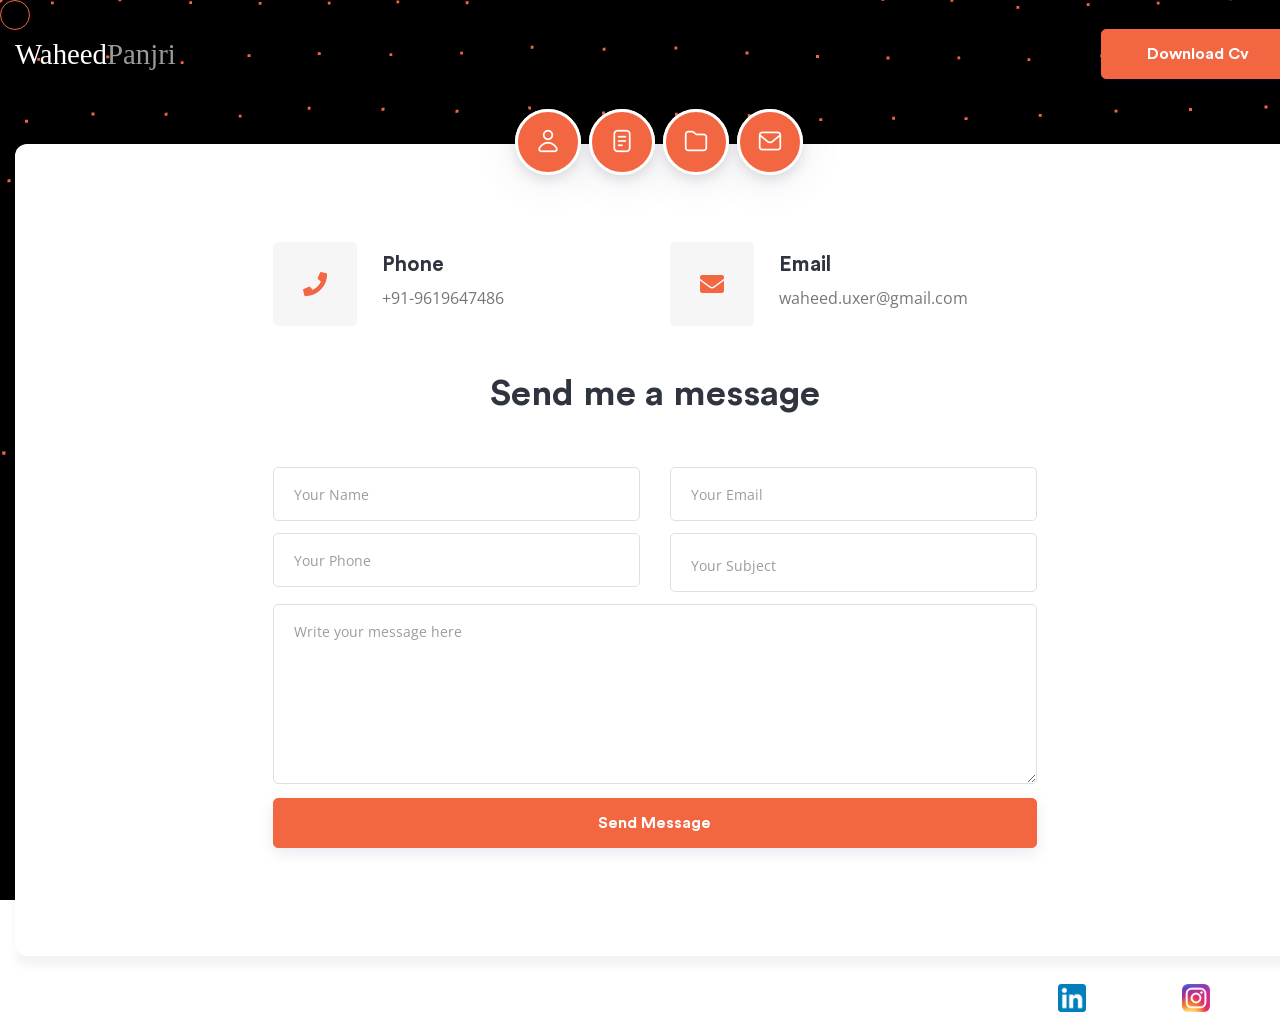
==== commit 641e73f5: "changes" ====
--- a/index.html
+++ b/index.html
@@ -969,25 +969,13 @@
                                     </div><!-- /title -->
                                 </div><!-- /col -->
                                 <div class="col-xl-6  col-lg-7 col-md-8  col-sm-12 col-12 text-right">
-                                    <div class="title-content text-right">
-                                        <p class="text-left">Eva cididunt ut labore et dolor magna antiqua.Ut ad enum ad
-                                            dolor sit amet consectetur adipisicing elit.</p>
-                                    </div><!-- /title-content -->
+                                    &nbsp;<!-- /title-content -->
                                 </div><!-- /col -->
                             </div><!-- /row -->
 
                             <div class="mixitup-wrapper text-center">
-                                <div class="mixitup-button d-inline-block">
-                                    <button type="button" data-mixitup-control data-filter="all">All</button>
-                                    <button type="button" data-mixitup-control data-filter=".webdesign">AI
-                                        Research</button>
-                                    <button type="button" data-mixitup-control data-filter=".graphic">AI Bot
-                                        Development</button>
-                                    <button type="button" data-mixitup-control data-filter=".photography">Image
-                                        Generation</button>
-                                    <button type="button" data-mixitup-control data-filter=".marketing">Content
-                                        Creation</button>
-                                </div><!-- /mixitup-button -->
+                                <!-- catagories tabs removed -->
+                                <!-- /mixitup-button -->
 
                                 <div class="mixitup-gallery row my-4 pt-10 pb-10 px-2 justify-content-center">
                                     <div class="col-xl-4  col-lg-4  col-md-6  col-sm-6 col-12 p-2 mix graphic photography"
@@ -1210,7 +1198,7 @@
                             </div><!-- /mixitup-wrapper -->
 
                             <div class="my-btn text-center">
-                                <a href="#" class="btn transparent-bg text-capitalize primary-color">load more</a>
+                                <!-- <a href="#" class="btn transparent-bg text-capitalize primary-color">load more</a> -->
                             </div>
 
                         </div><!-- /content-wrapper-padding -->
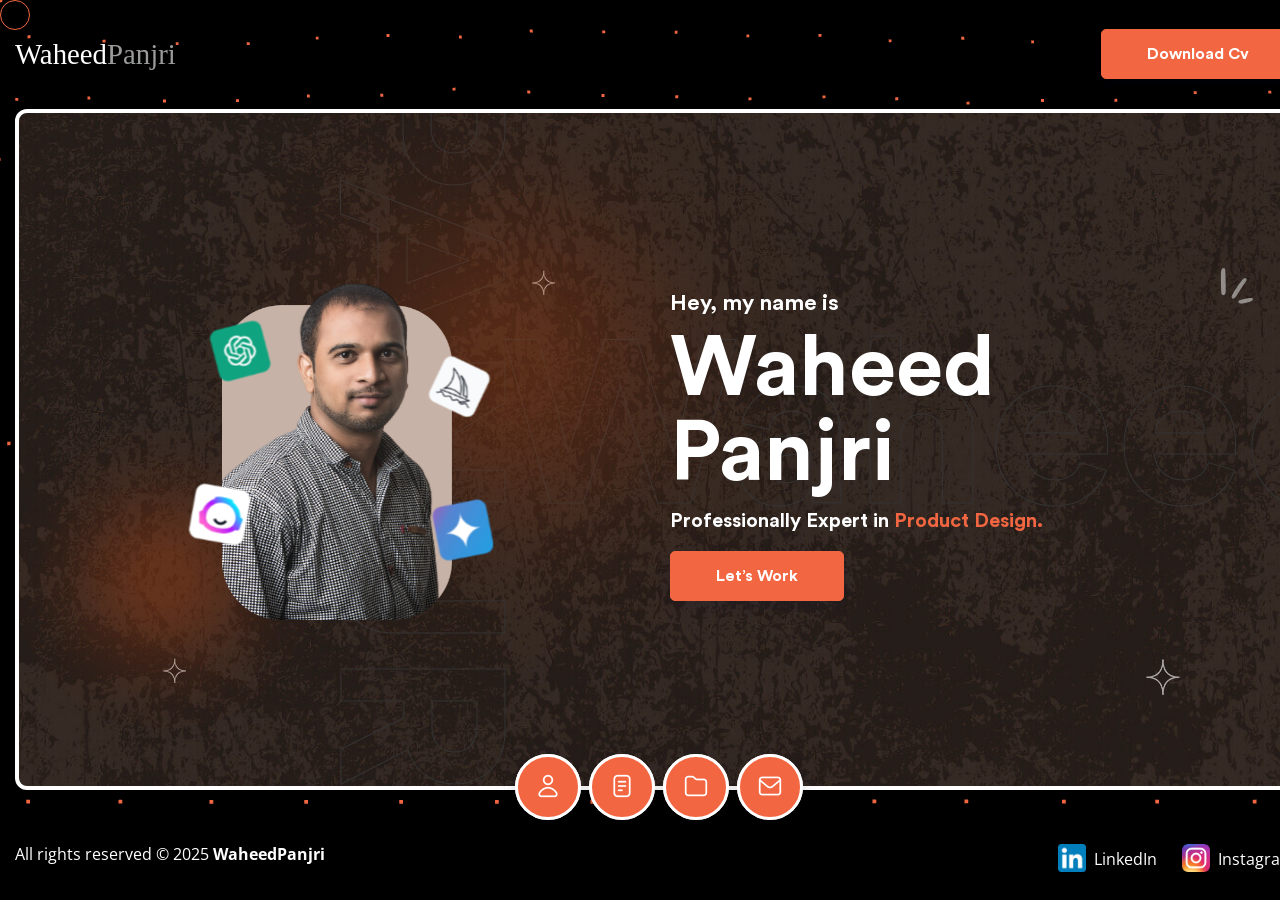
==== commit 70d079bc: "landing page issue resolved" ====
--- a/index.html
+++ b/index.html
@@ -152,12 +152,7 @@
                                         </span><span class="cursor" data-cursorDisplay="|" data-owner="some-id"></span>
                                     </h3>
                                     <div class="my-btn d-inline-block">
-                                        <ul>
-                                            <li class="tmenu">
-                                                <a href="#contact" class="btn theme-bg text-capitalize f-700 contact">Let’s Work</a>
-                                            </li>
-                                        </ul>
-                                        
+                                        <a href="#contact" class="btn theme-bg text-capitalize f-700">Let’s Work</a>
                                     </div><!-- /my-btn -->
                                 </div><!-- /hero-right -->
                             </div><!-- /col -->
@@ -650,7 +645,7 @@
                                                                 2023)</span>
                                                         </div>
                                                         <img src="images/logo/ff-logo.png" alt="Fitterfly"
-                                                            class="d-inline-block" height="40" />
+                                                            class="d-inline-block" width="120" />
                                                     </div>
                                                     <p>Worked on a Wellness Mobile and Web Apps. Collaboration with
                                                         Product, Tech managers and stakeholders. Led a team of
@@ -685,7 +680,7 @@
                                                                 2020)</span>
                                                         </div>
                                                         <img src="images/logo/ga-logo.png" alt="GreyAtom"
-                                                            class="d-inline-block" height="26" />
+                                                            class="d-inline-block" width="120" />
                                                     </div>
                                                     <p>Worked on an online learning platform GLabs. Worked on
                                                         whole journey from admin to end-user experience. Also led the
@@ -705,7 +700,7 @@
                                                         </div>
                                                         <img src="images/logo/inin-logo.png"
                                                             alt="Interactive Intelligence" class="d-inline-block"
-                                                            height="44" />
+                                                            width="120" />
                                                     </div>
                                                     <p>Worked on a cloud platform and on multiple projects here.
                                                         Designed several features like online chat system, ticketing
@@ -2638,6 +2633,12 @@
                                     </div><!-- /contact-form -->
                                 </div><!-- /col -->
                             </div><!-- /row -->
+
+                            <div class="row no-gutters over-hidden neutral-bg mt-30 mb-10">
+                                <div class="col-xl-12  col-lg-12  col-md-12  col-sm-12 col-12">
+                                    <div class="map-wrapper border-radius12" id="mapwrapper"> </div>
+                                </div><!-- /col -->
+                            </div><!-- /row -->
                         </div><!-- /content-wrapper-padding -->
                     </div><!-- /container -->
                 </div><!-- /contact-page -->
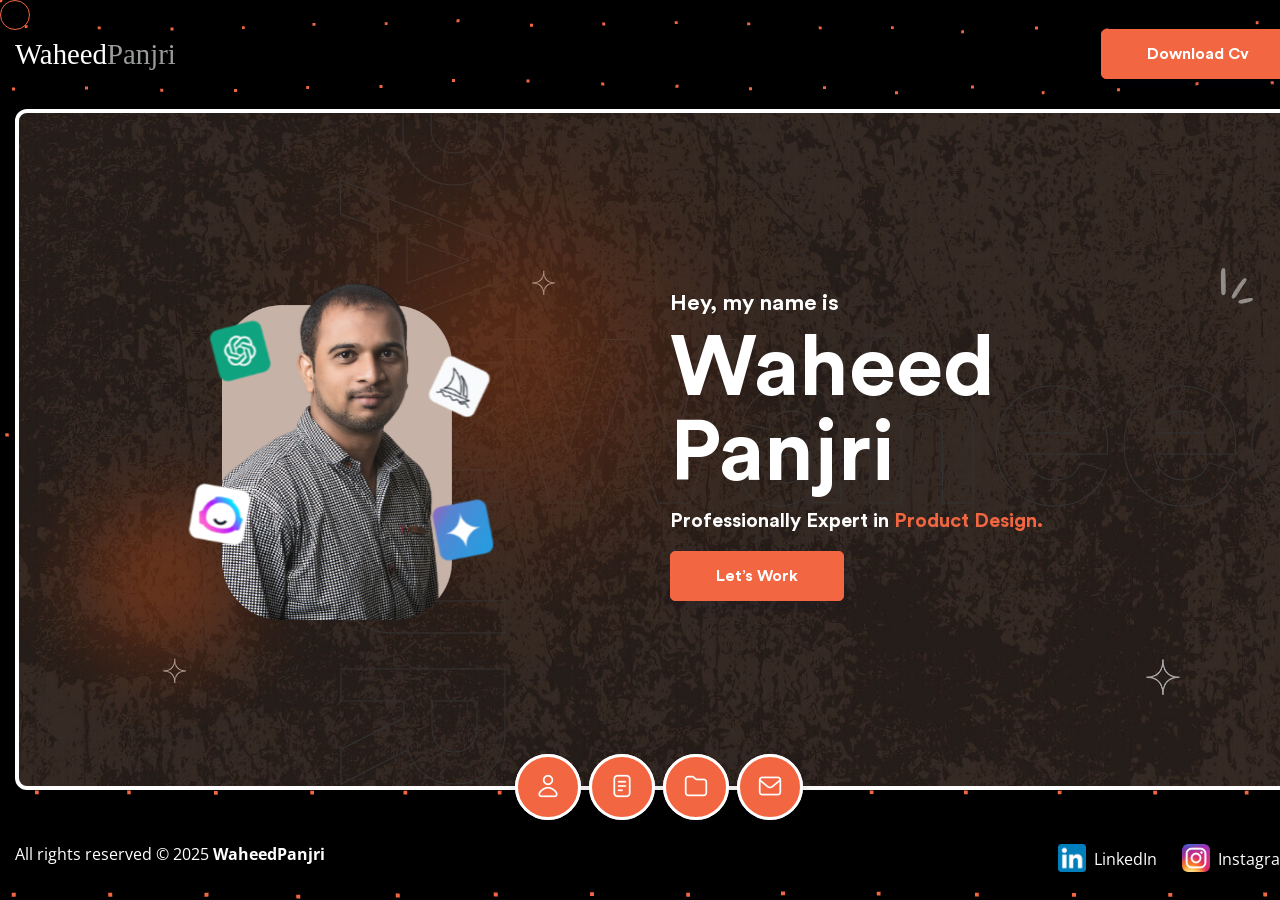
==== commit a83543ed: "changes done in contact form, added copy to clipboard functionality" ====
--- a/index.html
+++ b/index.html
@@ -28,7 +28,7 @@
     <link rel="stylesheet" href="css/default.css">
     <link rel="stylesheet" href="css/style.css">
     <link rel="stylesheet" href="css/responsive.css">
-
+    <link rel="stylesheet" href="css/clipboard-styles.css">
 
 </head>
 
@@ -2532,8 +2532,13 @@
                     <div class="container p-0">
                         <div
                             class="content-wrapper-padding white-bg content-wrapper-padding white-bg border-radius12  position-relative">
-
-                            <div class="row contact-info-content mt-2 d-flex justify-content-center">
+                            <div class="row justify-content-center text-center">
+                                <p class="f-500">
+                                    Have a project in mind or just want to chat about your ideas?<br />
+                                    I'm only an email or call away. Let's make something great together.
+                                </p>
+                            </div>
+                            <div class="row contact-info-content mt-40 d-flex justify-content-center">
                                 <!-- <div class="col-xl-4  col-lg-4 col-md-4 col-sm- col- pr-sm-0">
                                     <div
                                         class="contact-location text-md-center text-lg-left mb-25 transition-3 d-lg-flex d-flex d-md-block  align-items-center">
@@ -2554,15 +2559,20 @@
                                             <span class="theme-color d-inline-block"><i class="fas fa-phone"></i></span>
                                         </div><!-- /contact-icon -->
                                         <div class="contact-text">
-                                            <h4 class="f-700 mb-2">Phone</h4>
-                                            <p class="mb-0">
-                                                <a class="secondary-color2 primary-hover d-block"
-                                                    href="#">+91-9619647486</a>
-                                            </p>
+                                            <h4 class="f-700 mb-15">Phone</h4>
+                                            <div class="mb-0">
+                                                <span class="secondary-color2 primary-hover d-flex align-items-center icon-cf">
+                                                    +91-9619647486 
+                                                    <img class="mt--5 ml-8 span-copy-link border-radius8" data-value="+91-9619647486" src="fonts/fa-icons/copy.svg" height="30" />
+                                                </span>
+                                            </div>
                                         </div>
                                     </div><!-- /contact-phone -->
                                 </div><!-- /col -->
-                                <div class="col-xl-4  col-lg-4  col-md-4 col-sm- col-">
+                            </div><!-- /row -->
+                            
+                            <div class="row contact-info-content mt-2 d-flex justify-content-center">
+                                <div class="col-xl-4 col-lg-4  col-md-4 col-sm- col-">
                                     <div
                                         class="contact-email s-contact text-md-center text-lg-left mb-25 transition-3 d-lg-flex d-flex d-md-block align-items-center">
                                         <div class="contact-icon d-inline-block text-center neutral-bg mr-25">
@@ -2570,75 +2580,19 @@
                                                     class="fas fa-envelope"></i></span>
                                         </div><!-- /contact-icon -->
                                         <div class="contact-text">
-                                            <h4 class="f-700 mb-2">Email</h4>
-                                            <p class="mb-0">
-                                                <a class="secondary-color2 primary-hover d-block"
-                                                    href="#">waheed.uxer@gmail.com</a>
-                                            </p>
+                                            <h4 class="f-700 mb-15">Email</h4>
+                                            <div class="mb-0">
+                                                <span class="secondary-color2 primary-hover d-flex align-items-center icon-cf">
+                                                    waheed.uxer@gmail.com 
+                                                    <img class="mt--5 ml-8 span-copy-link border-radius8" data-value="waheed.uxer@gmail.com" src="fonts/fa-icons/copy.svg" height="30" />
+                                                </span>
+                                            </div>
                                         </div>
                                     </div><!-- /contact-email -->
                                 </div><!-- /col -->
-                            </div><!-- /row -->
-
-                            <div class="row justify-content-center">
-                                <div class="col-xl-8 col-lg-10 col-md-12 col-sm-12 col-12">
-                                    <div class="contact-form-wrapper text-center mt-25 mb-lg-5 mb-md-4">
-                                        <h2 class="mb-55">Send me a message</h2>
-                                        <form action="php/mail.php" method="POST" id="contact-form">
-                                            <div class="row">
-                                                <div class="col-xl-6 col-lg-6 col-md-6 col-sm-6 col-12 pr6 mb-12">
-                                                    <input
-                                                        class="name w-100 primary-border pl-20 pt-15 pb-15 pr-10 bg-white border-radius5"
-                                                        type="text" name="inputName" id="inputName"
-                                                        placeholder="Your Name" required>
-                                                    <!-- /name -->
-                                                </div><!-- /col -->
-                                                <div class="col-xl-6 col-lg-6 col-md-6 col-sm-6 col-12 pl6 pr-12 mb-12">
-                                                    <input
-                                                        class="email w-100 primary-border pl-20 pt-15 pb-15 pr-10 bg-white border-radius5"
-                                                        type="email" name="inputEmail" id="inputEmail"
-                                                        placeholder="Your Email" required>
-                                                    <!-- /email -->
-                                                </div><!-- /col -->
-                                                <div class="col-xl-6 col-lg-6 col-md-6 col-sm-6 col-12 pr6 mb-12">
-                                                    <input
-                                                        class="phone w-100 primary-border pl-20 pt-15 pb-15 pr-10 bg-white border-radius5"
-                                                        type="text" name="inputPhone" id="inputPhone"
-                                                        placeholder="Your Phone" required>
-                                                    <!-- /phone -->
-                                                </div><!-- /col -->
-                                                <div class="col-xl-6 col-lg-6 col-md-6 col-sm-6 col-12 pl6 pr-12 mb-12">
-                                                    <input
-                                                        class="subject w-100 primary-border pl-20 pt-20 pb-15 pr-10 bg-white border-radius5"
-                                                        type="text" name="inputSubject" id="inputSubject"
-                                                        placeholder="Your Subject" required>
-                                                    <!-- /subject -->
-                                                </div><!-- /col -->
-                                            </div><!-- /row -->
-                                            <div class="row ">
-                                                <div
-                                                    class="col-xl-12 col-lg-12 col-md-12 col-sm-12 col-12 pl-12 pr-12 mb-12">
-                                                    <textarea
-                                                        class="massage w-100 primary-border pl-20 pt-20 pr-10 bg-white border-radius5"
-                                                        name="inputMessage" id="inputMessage"
-                                                        placeholder="Write your message here" required></textarea>
-                                                </div><!-- /col -->
-                                            </div><!-- /row -->
-                                            <div class="my-btn">
-                                                <button class="btn w-100 d-inline-block theme-bg" type="submit"
-                                                    name="submit">Send Message</button>
-                                            </div>
-                                        </form>
-                                        <p class="form-message"></p>
-                                    </div><!-- /contact-form -->
-                                </div><!-- /col -->
-                            </div><!-- /row -->
-
-                            <div class="row no-gutters over-hidden neutral-bg mt-30 mb-10">
-                                <div class="col-xl-12  col-lg-12  col-md-12  col-sm-12 col-12">
-                                    <div class="map-wrapper border-radius12" id="mapwrapper"> </div>
-                                </div><!-- /col -->
-                            </div><!-- /row -->
+                            </div>
+                            <!-- Deleted contact form and map -->
+
                         </div><!-- /content-wrapper-padding -->
                     </div><!-- /container -->
                 </div><!-- /contact-page -->
@@ -2720,6 +2674,7 @@
     <script src="js/jquery.meanmenu.min.js"></script>
     <script src="js/menu.js"></script>
     <script src="js/main.js"></script>
+    <script src="js/copy_clipboard.js"></script>
 
 </body>
 
--- a/css/style.css
+++ b/css/style.css
@@ -1664,3 +1664,6 @@
 	color: #fff;
 	background: var(--main-color);
 }
+.icon-cf img:hover{
+          background-color: #e5e5e5;
+     }
--- a/css/clipboard-styles.css
+++ b/css/clipboard-styles.css
@@ -0,0 +1,43 @@
+/* Copy to Clipboard */
+.copy-link {
+    --height: 36px;
+    display: flex;
+    padding-bottom: 10px;
+}
+
+.span-copy-link{
+    cursor: pointer;
+}
+
+.copy-link-input {
+    padding: 0 8px;
+    border-top-right-radius: 0;
+    border-bottom-right-radius: 0;
+}
+
+.copy-link-button {
+    flex-shrink: 0;
+    width: var(--height);
+    height: var(--height);
+    display: flex;
+    align-items: center;
+    justify-content: center;
+    background: #dddddd;
+    color: #333333;
+    outline: none;
+    border: 1px solid #cccccc;
+    cursor: pointer;
+}
+
+.copy-link-button:hover {
+    background: #cccccc;
+}
+
+.copy-link-button:active {
+    background: #dddddd;
+}
+
+.text-area{
+    height:150px;
+    border-bottom-left-radius: 0;
+}
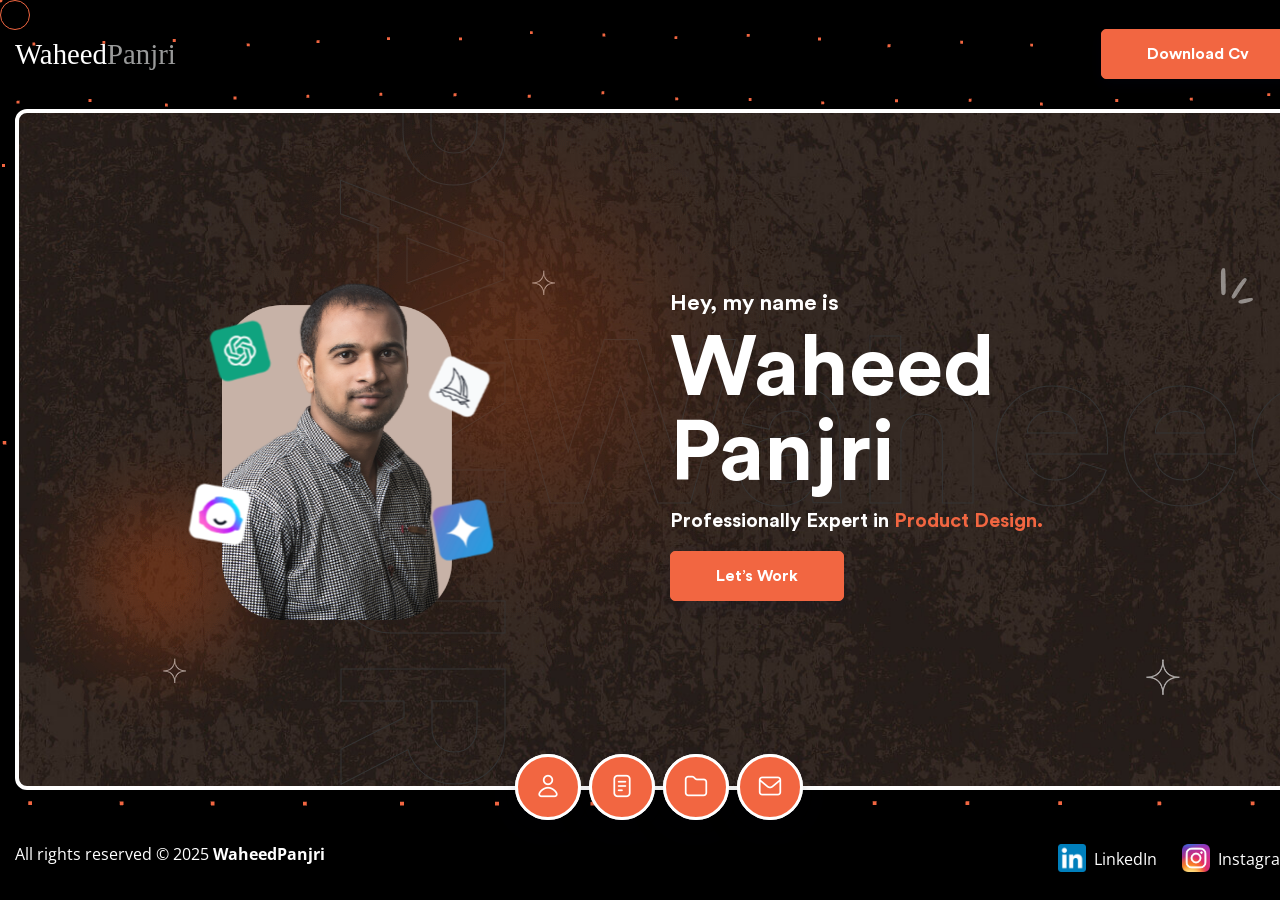
==== commit 110ff291: "changed done for alignment" ====
--- a/index.html
+++ b/index.html
@@ -2553,8 +2553,7 @@
                                     </div><!- - /contact-location - ->
                                 </div> -->
                                 <div class="col-xl-4  col-lg-4  col-md-4 col-sm- col-">
-                                    <div
-                                        class="contact-phone s-contact text-md-center text-lg-left mb-25 transition-3 d-lg-flex d-flex d-md-block align-items-center">
+                                    <div class="contact-phone s-contact text-md-center text-lg-left mb-25 transition-3 d-lg-flex d-flex d-md-block align-items-center justify-content-center justify-content-md-start">
                                         <div class="contact-icon d-inline-block text-center neutral-bg mr-25">
                                             <span class="theme-color d-inline-block"><i class="fas fa-phone"></i></span>
                                         </div><!-- /contact-icon -->
@@ -2574,7 +2573,7 @@
                             <div class="row contact-info-content mt-2 d-flex justify-content-center">
                                 <div class="col-xl-4 col-lg-4  col-md-4 col-sm- col-">
                                     <div
-                                        class="contact-email s-contact text-md-center text-lg-left mb-25 transition-3 d-lg-flex d-flex d-md-block align-items-center">
+                                        class="contact-email s-contact text-md-center text-lg-left mb-25 transition-3 d-lg-flex d-flex d-md-block align-items-center contact-phone s-contact text-md-center text-lg-left mb-25 transition-3 d-lg-flex d-flex d-md-block align-items-center justify-content-center justify-content-md-start">
                                         <div class="contact-icon d-inline-block text-center neutral-bg mr-25">
                                             <span class="theme-color d-inline-block"><i
                                                     class="fas fa-envelope"></i></span>
@@ -2611,7 +2610,7 @@
                         </div>
                     </div><!-- /col -->
                     <div class="col-xl-6  col-lg-7  col-md-6  col-sm-12 col-12">
-                        <div class="d-flex justify-content-end">
+                        <div class="d-flex justify-content-center justify-content-md-end">
                             <div class="d-flex align-items-center mr-25">
                                 <span><a href="https://www.linkedin.com/in/waheedpanjri/" target="_blank"
                                         class="text-white d-inline-block"><img src="images/logo/linkedin-logo.png"
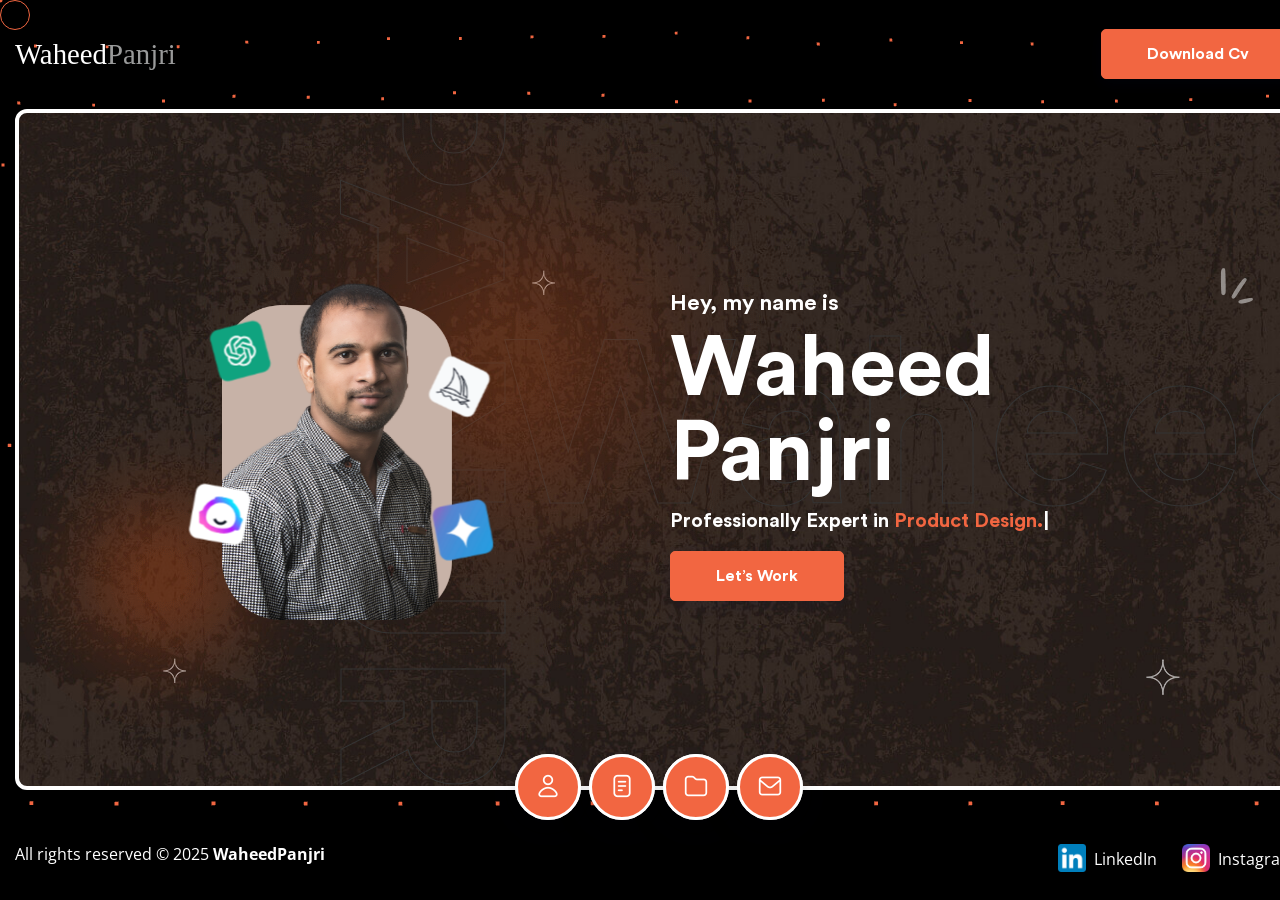
==== commit d67fab88: "space added to the left for mobile" ====
--- a/index.html
+++ b/index.html
@@ -2533,7 +2533,7 @@
                         <div
                             class="content-wrapper-padding white-bg content-wrapper-padding white-bg border-radius12  position-relative">
                             <div class="row justify-content-center text-center">
-                                <p class="f-500">
+                                <p class="f-500 f-500 ml-20 mr-20">
                                     Have a project in mind or just want to chat about your ideas?<br />
                                     I'm only an email or call away. Let's make something great together.
                                 </p>
